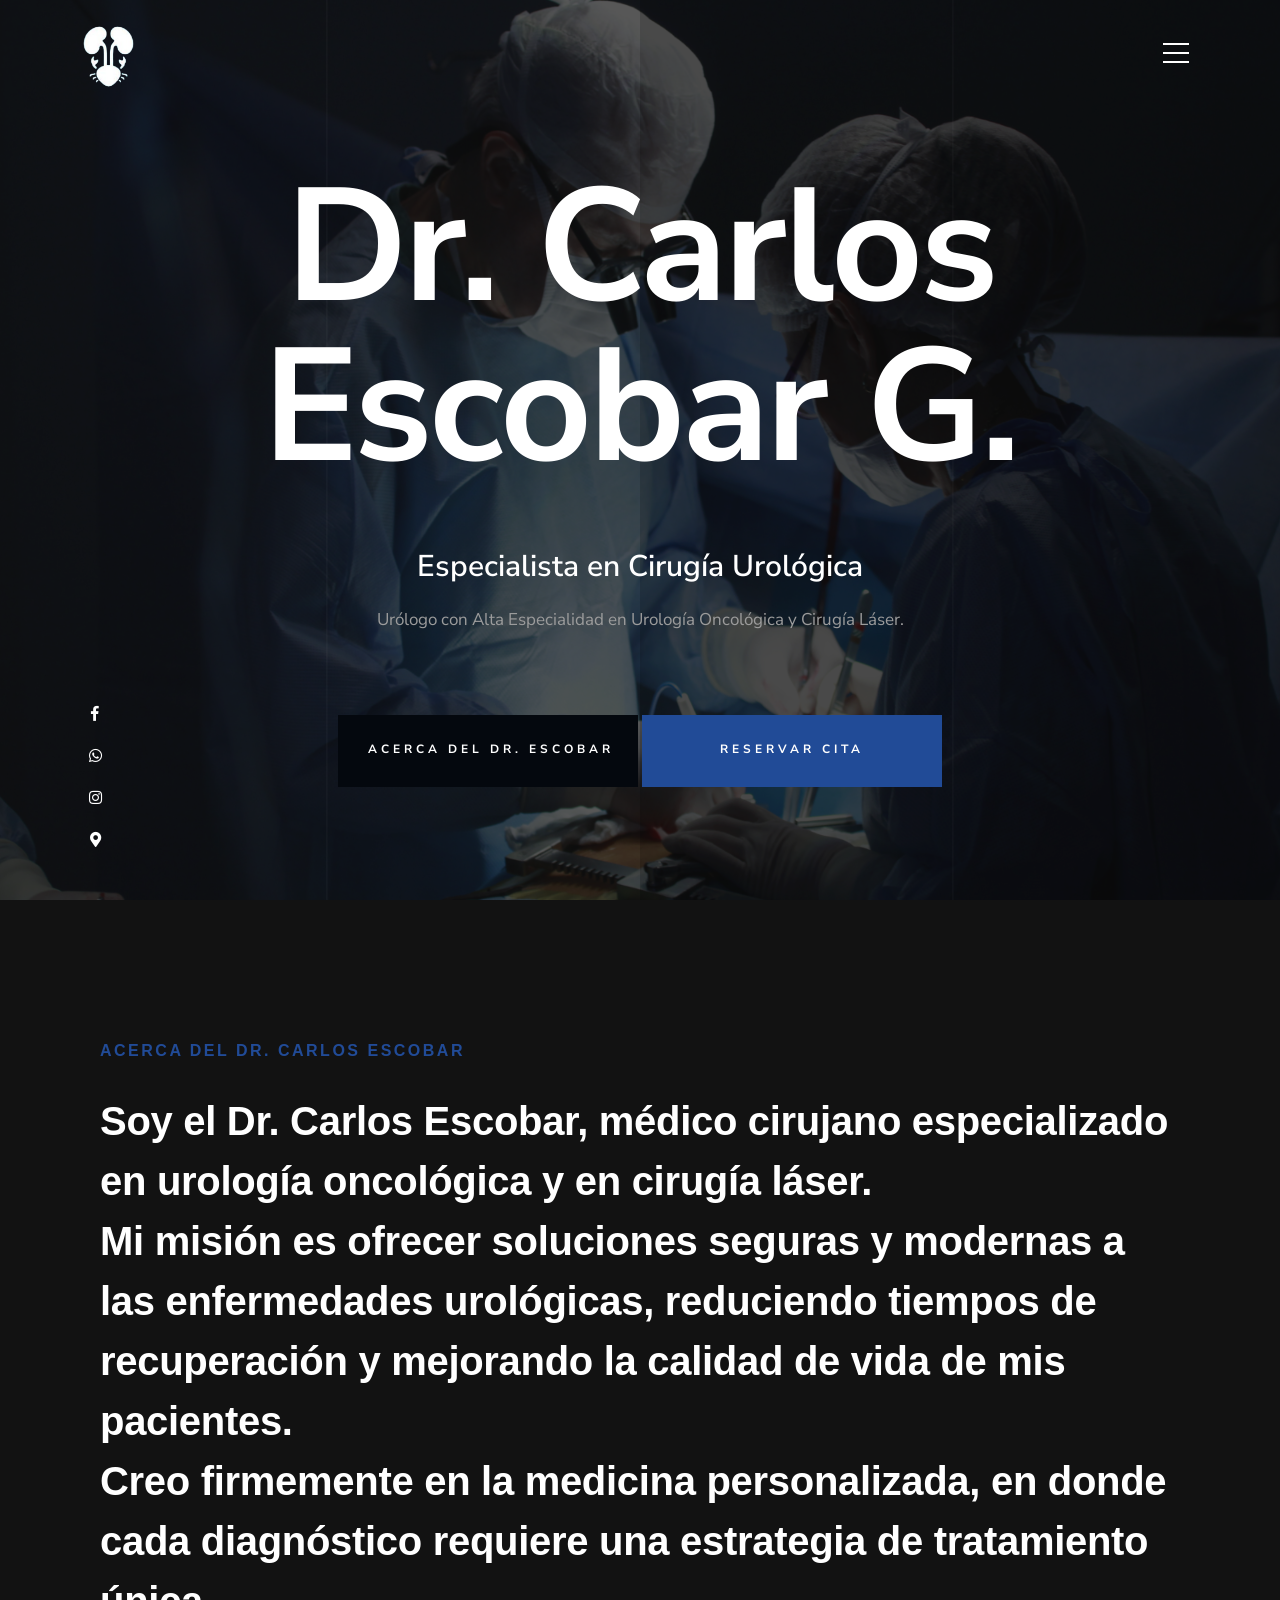
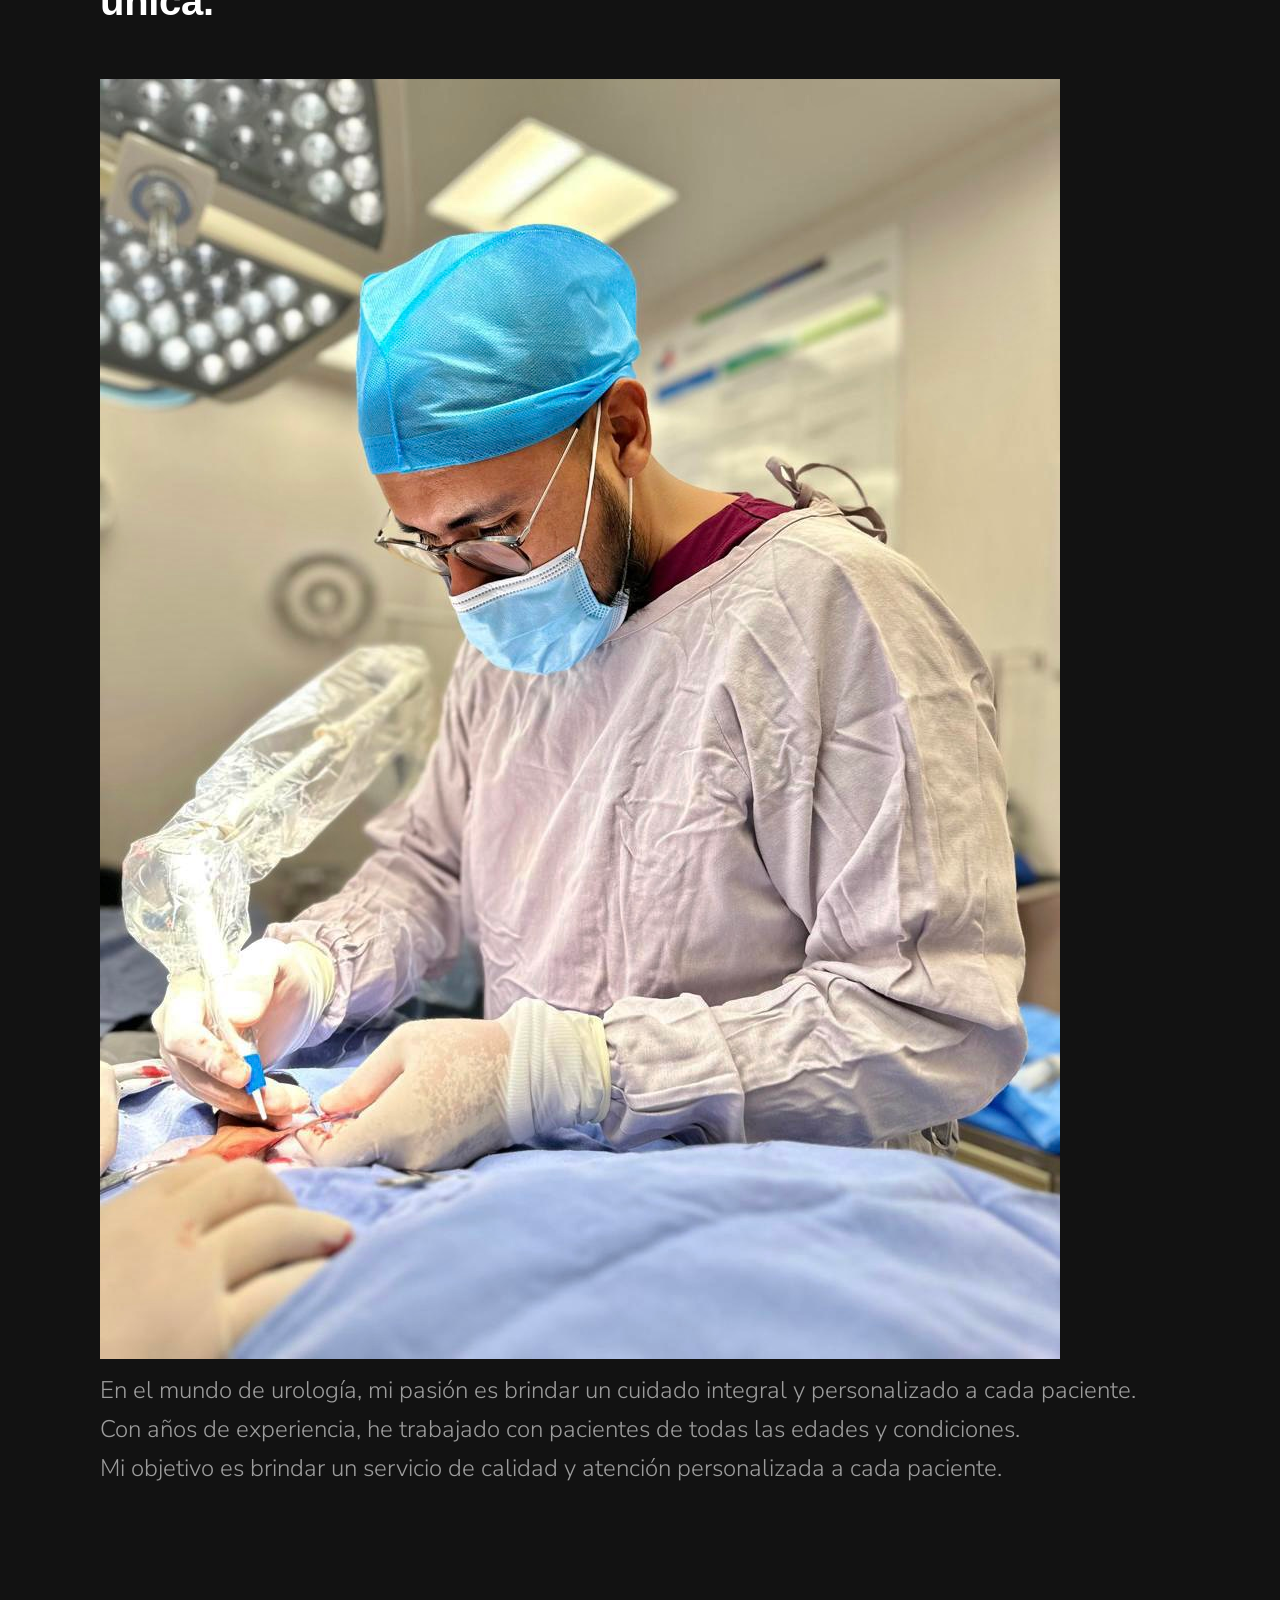
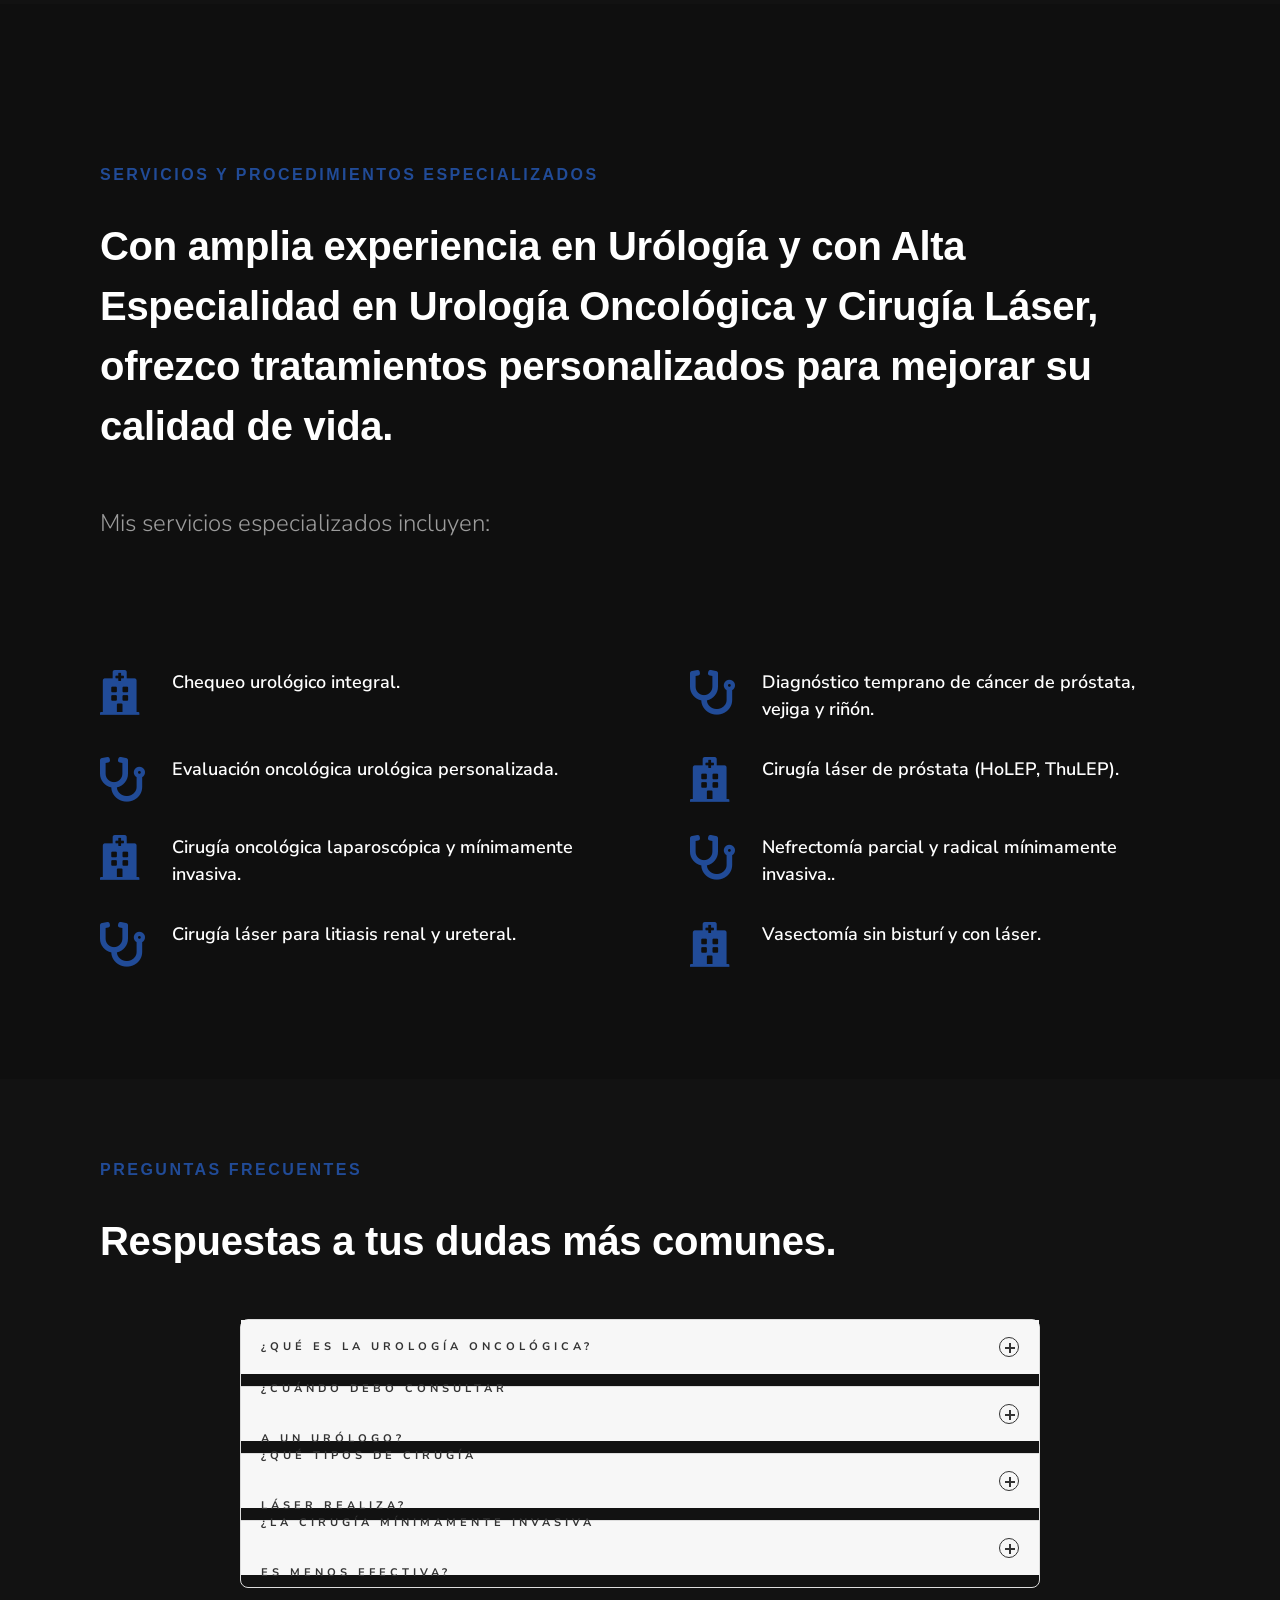
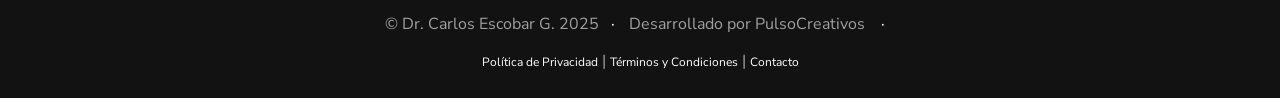
==== index.html @ d1f409a0 "er" ====
<!DOCTYPE html>
<html class="no-js" lang="es">
<head>

    <!--- basic page needs
    ================================================== -->
    <meta charset="utf-8">
    <title>Dr.Carlos Escobar | Urólogo</title>
    <meta name="description" content="El Dr. Carlos Escobar G. es especialista en cirugía de columna vertebral y corrección de escoliosis en La Paz, Bolivia. Ofrecemos tratamientos avanzados para problemas de espalda, hernias de disco y deformidades vertebrales.">
    <meta name="keywords" content="cirugía de columna, escoliosis, ortopedia, traumatología, columna vertebral, La Paz, Bolivia, hernias de disco, dolor de espalda, cifosis, deformidades vertebrales">
    <meta name="author" content="HO dev">
    
    <link rel="canonical" href="https://www.carlosescobar.com/" />

    <!-- Open Graph / Facebook -->
    <meta property="og:type" content="website">
    <meta property="og:url" content="https://www.carlosescobar.com/">
    <meta property="og:title" content="Dr. Carlos Escobar | Urólogo">
    <meta property="og:description" content="Especialista en cirugía de columna vertebral y corrección de escoliosis en La Paz, Bolivia. Tratamientos avanzados para problemas de espalda y deformidades vertebrales.">
    <meta property="og:image" content="https://www.carlosescobar.com/images/og-image.jpg">  

    <!-- Twitter -->
    <meta property="twitter:card" content="summary_large_image">
    <meta property="twitter:url" content="https://www.carlosescobar.com/">
    <meta property="twitter:title" content="Dr. Carlos Escobar | Urólogo">      
    <meta property="twitter:description" content="Especialista en cirugía de columna vertebral y corrección de escoliosis en La Paz, Bolivia. Tratamientos avanzados para problemas de espalda y deformidades vertebrales.">
    <meta property="twitter:image" content="https://www.carlosescobar.com/images/og-image.jpg">

    <!-- Theme color for Android and PWAs -->
    <meta name="theme-color" content="#214b97">
    
    <!-- Status bar color for iOS Safari -->
    <meta name="apple-mobile-web-app-capable" content="yes">
    <meta name="apple-mobile-web-app-status-bar-style" content="black-translucent">
    <meta name="apple-mobile-web-app-title" content="Dr. Carlos Escobar">

    <!-- mobile specific metas
    ================================================== -->
    <meta name="viewport" content="width=device-width, initial-scale=1, maximum-scale=1">

    <!-- CSS
    ================================================== -->
    <link rel="stylesheet" href="css/base.css">
    <link rel="stylesheet" href="css/vendor.css">
    <link rel="stylesheet" href="css/main.css">
    <link rel="stylesheet" href="css/theme-switcher.css">
   
    <!-- script
    ================================================== -->
    <script src="js/modernizr.js"></script>

    <!-- favicons
    ================================================== -->
    <link rel="shortcut icon" href="icon.png" type="image/x-icon">
    <link rel="icon" href="icon.png" type="image/x-icon">

    <!-- Schema.org structured data for Doctor -->
    <script type="application/ld+json">
        {
          "@context": "https://schema.org",
          "@type": "Physician",
          "name": "Dr. Carlos Escobar",
          "image": "https://www.carlosescobar.com/images/og-image.jpg", 
          "description": "Especialista en cirugía de corrección de escoliosis y deformidades de la columna vertebral",
          "medicalSpecialty": ["Ortopedia", "Cirugía de Columna", "Escoliosis"],
          "address": {
            "@type": "PostalAddress",
            "streetAddress": "Miraflores, Calle República Dominicana, Edificio Medical Center",
            "addressLocality": "La Paz",
            "addressCountry": "Bolivia"
          },
          "telephone": "+59178853110",
          "email": "info@CarlosEscobar.com",
          "url": "https://www.CarlosEscobar.com",
          "openingHoursSpecification": [
            {
              "@type": "OpeningHoursSpecification",
              "dayOfWeek": ["Monday", "Tuesday", "Wednesday", "Thursday", "Friday"],
              "opens": "09:00",
              "closes": "18:00"
            }
          ],
          "sameAs": [
            "https://www.facebook.com/profile.php?id=100082981796517",
            "https://www.instagram.com/drCarlosEscobar/"
          ]
        }
    </script>
</head>


<body id="top">
    
    <!-- preloader
    ================================================== -->
    <div id="preloader">
        <div id="loader" class="dots-jump">
            <div></div>
            <div></div>
            <div></div>
        </div>
    </div>

   
      

    <!-- header
    ================================================== -->
    <header class="s-header">

        <div class="header-logo">
            <a class="site-logo" href="index.html">
                <img src="icon.png" alt="Inicio">
            </a>
        </div> <!-- end header-logo -->

        <nav class="header-nav">

            <a href="#0" class="header-nav__close" title="close"><span>Cerrar</span></a>

            <h3>Menú</h3>

            <div class="header-nav__content">
                
                <ul class="header-nav__list">
                    <li><a href="index.html">Inicio</a></li>
                    <li><a href="about.html">Acerca del Dr. Carlos Escobar G.</a></li>
                
                    <li><a href="patologias.html">Patologías urológicas</a></li>
                    <li><a href="services.html">Servicios especializados</a></li>
                    <li><a href="casos-clinicos.html">Casos Clínicos</a></li>
                    <li><a href="noticias.html">Noticias</a></li>
                    <li><a href="contact.html">Contacto</a></li>
                </ul>
    
                <p>Con más de 10 años de experiencia en cirugía urológica, mi compromiso es ofrecer tratamientos de vanguardia para mejorar la calidad de vida de mis pacientes.</p>
    
                <ul class="header-nav__social">
                    <li>
                        <a href="https://www.facebook.com/drcarlosescobarurologo" target="_blank"><i class="fab fa-facebook-f" aria-hidden="true"></i><span></span></a>
                    </li>
                    <li>
                        <a href="https://wa.me/59175518638?text=Hola%20Dr.%20Escobar%2C%20me%20gustar%C3%ADa%20agendar%20una%20consulta" target="_blank"><i class="fab fa-whatsapp" aria-hidden="true"></i><span></span></a>
                    </li>
                    <li>
                        <a href="https://www.instagram.com/uro.escobar/" target="_blank"><i class="fab fa-instagram" aria-hidden="true"></i><span></span></a>
                    </li>            
                    <li>
                        <a href="https://maps.app.goo.gl/Zg1inuT11WeSQRjWA" target="_blank"><i class="fas fa-map-marker-alt" aria-hidden="true"></i><span></span></a>
                    </li>
                    
                </ul>
            </div> <!-- end header-nav__content -->

        </nav> <!-- end header-nav -->

        <a class="header-menu-toggle" href="#0">
            <span class="header-menu-icon"></span>
        </a>

    </header> <!-- end s-header -->


    <!-- home
    ================================================== -->
    <section id="home" class="s-home page-hero target-section" data-parallax="scroll" data-image-src="images/slide-042.png" data-natural-width=3000 data-natural-height=2000 data-position-y=center>

        <div class="grid-overlay">
            <div></div>
        </div>

        <div class="home-content">

            <div class="row home-content__main">

                <h1>
                Dr. Carlos Escobar G.
                </h1>

                <h2>
                Especialista en Cirugía Urológica
                </h2>

                <p class="home-content__text">
                    Urólogo con Alta Especialidad en Urología Oncológica y Cirugía Láser.
                </p>

                <div class="home-content__button">
                    <a href="about.html" class="btn btn--primary btn--large">
                        Acerca del Dr. Escobar
                    </a>
                    <a href="https://wa.me/75518638" class="btn btn--large" target="_blank" rel="noopener noreferrer">
                        Reservar Cita
                    </a>
                </div>

            </div> <!-- end home-content__main -->

        </div> <!-- end home-content -->

        

        <ul class="home-social">
            <li>
                <a href="https://www.facebook.com/drcarlosescobarurologo" target="_blank"><i class="fab fa-facebook-f" aria-hidden="true"></i><span>Facebook</span></a>
            </li>
            <li>
                <a href="https://wa.me/59175518638?text=Hola%20Dr.%20Escobar%2C%20me%20gustar%C3%ADa%20agendar%20una%20consulta" target="_blank"><i class="fab fa-whatsapp" aria-hidden="true"></i><span></span></a>
            </li>
            <li>
                <a href="https://www.instagram.com/uro.escobar/" target="_blank"><i class="fab fa-instagram" aria-hidden="true"></i><span>Instagram</span></a>
            </li>            
            <li>
                <a href="https://maps.app.goo.gl/Zg1inuT11WeSQRjWA" target="_blank"><i class="fas fa-map-marker-alt" aria-hidden="true"></i><span>Ubicación</span></a>
            </li>
            
        </ul> <!-- end home-social -->

    </section> <!-- end s-home -->


    <!-- about
    ================================================== -->
    <section id="about" class="s-about target-section">

        <div class="row section-header bit-narrow" data-aos="fade-up">
            <div class="col-md-7">
                <h3 class="subhead"> Acerca del Dr. Carlos Escobar</h3>
                <h1 class="display-1">
                    Soy el Dr. Carlos Escobar, médico cirujano especializado en urología oncológica y en cirugía láser. <br>
                    Mi misión es ofrecer soluciones seguras y modernas a las enfermedades urológicas, reduciendo tiempos de recuperación y mejorando la calidad de vida de mis pacientes.<br>
                    Creo firmemente en la medicina personalizada, en donde cada diagnóstico requiere una estrategia de tratamiento única.
                </h1>
            </div>
            <div class="col-md-5">
                <div class="img-zoom-container">
                    <img src="images/escobar2.jpg" alt="Dr. Carlos Escobar" class="img-fluid rounded">
                </div>
            </div>
        </div> <!-- end section-header -->

        <div class="row bit-narrow" data-aos="fade-up">
            <div class="col-full">
                <p class="lead">
                    En el mundo de urología, mi pasión es brindar un cuidado integral y personalizado a cada paciente. <br>
                    Con años de experiencia, he trabajado con pacientes de todas las edades y condiciones.<br>
                    Mi objetivo es brindar un servicio de calidad y atención personalizada a cada paciente.<br>


                </p>
            </div>
        </div> <!-- end about-desc -->

        <!-- end row -->

    </section> <!-- end s-about -->


    <!-- services
    ================================================== -->
    <section id='services' class="s-services target-section darker">

        <div class="row section-header bit-narrow" data-aos="fade-up">
            <div class="col-full">
                <h2 class="subhead">Servicios y procedimientos especializados</h2>
                <h3 class="display-1">
                Con amplia experiencia en Urólogía y con Alta Especialidad en Urología Oncológica y Cirugía Láser, ofrezco tratamientos personalizados para mejorar su calidad de vida.
                </h3>
            </div>
        </div> 
        <div class="row bit-narrow" data-aos="fade-up">
            <div class="col-full">
                <p class="lead">
                    Mis servicios especializados incluyen:
                </p>
            </div>
        </div>

        <div class="row bit-narrow services block-1-2 block-tab-full">

            <div class="col-block item-service" data-aos="fade-up">
                <div class="item-service__icon">
                    <i class="fas fa-hospital"></i>
                </div>
                <div class="item-service__text">
                    <h3 class="item-title">Chequeo urológico integral.</h3>
                     
                    
                    
                </div>
            </div>

            <div class="col-block item-service" data-aos="fade-up">
                <div class="item-service__icon">
                    <i class="fas fa-stethoscope"></i>
                </div>
                <div class="item-service__text">
                    <h3 class="item-title">Diagnóstico temprano de cáncer de próstata, vejiga y riñón.</h3>
                     
                </div>
            </div>

            <div class="col-block item-service" data-aos="fade-up">
                <div class="item-service__icon">
                    <i class="fas fa-stethoscope"></i>
                </div>  
                <div class="item-service__text">
                    <h3 class="item-title">Evaluación oncológica urológica personalizada.</h3>
                     
                </div>
            </div>

            <div class="col-block item-service" data-aos="fade-up">
                <div class="item-service__icon">
                    <i class="fas fa-hospital"></i>
                </div>
                <div class="item-service__text">
                    <h3 class="item-title">Cirugía láser de próstata (HoLEP, ThuLEP).</h3>
                     
                </div>
            </div>

            <div class="col-block item-service" data-aos="fade-up">
                <div class="item-service__icon">
                    <i class="fas fa-hospital"></i>
                </div>
                <div class="item-service__text">
                    <h3 class="item-title">Cirugía oncológica laparoscópica y mínimamente invasiva.</h3>
                     
                </div>
            </div>
    
            <div class="col-block item-service" data-aos="fade-up">
                <div class="item-service__icon">
                    <i class="fas fa-stethoscope"></i>
                </div>
                <div class="item-service__text">
                    <h3 class="item-title">Nefrectomía parcial y radical mínimamente invasiva..</h3>
                     
                </div>
            </div>

            <div class="col-block item-service" data-aos="fade-up">
                <div class="item-service__icon">
                    <i class="fas fa-stethoscope"></i>
                </div>
                <div class="item-service__text">
                    <h3 class="item-title">Cirugía láser para litiasis renal y ureteral.</h3>
                    
                </div>
            </div>
    
            <div class="col-block item-service" data-aos="fade-up">
                <div class="item-service__icon"><i class="fas fa-hospital"></i></div>
                <div class="item-service__text">
                    <h3 class="item-title">Vasectomía sin bisturí y con láser.</h3>
                     
                </div>
            </div>

        </div> 
        
        
        <!-- end services -->

    </section> <!-- end s-services -->

    <!-- faq
    ================================================== -->
    <section id="faq" class="s-faq target-section">

        <div class="row section-header bit-narrow" data-aos="fade-up">
            <div class="col-full">
                <h3 class="subhead">Preguntas Frecuentes</h3>
                <h1 class="display-1">
                    Respuestas a tus dudas más comunes.
                </h1>
            </div>
        </div> <!-- end section-header -->

        <div class="row bit-narrow" data-aos="fade-up">
            <div class="col-full">
                <div class="accordion">
                    <div class="accordion-item">
                        <button id="accordion-button-1" aria-expanded="false"><span class="accordion-title">¿Qué es la urología oncológica?</span><span class="icon" aria-hidden="true"></span></button>
                        <div class="accordion-content">
                            <p>La urología oncológica es una subespecialidad <br> de la urología que se enfoca en el diagnóstico <br> y tratamiento de cánceres del sistema urinario <br> (riñones, vejiga, uréteres, uretra) y<br>  del sistema reproductor masculino (próstata, testículos, pene).</p>
                        </div>
                    </div>
                    <div class="accordion-item">
                        <button id="accordion-button-2" aria-expanded="false"><span class="accordion-title">¿Cuándo debo consultar <br> a un urólogo?</span><span class="icon" aria-hidden="true"></span></button>
                        <div class="accordion-content">
                            <p>Se recomienda consultar a un urólogo si experimenta <br> síntomas como dificultad para orinar, sangre en la orina, <br> dolor en la zona lumbar o genital, infecciones urinarias recurrentes,<br>  o si tiene antecedentes familiares de cáncer urológico. <br> También se recomiendan chequeos regulares a partir de cierta edad.</p>
                        </div>
                    </div>
                    <div class="accordion-item">
                        <button id="accordion-button-3" aria-expanded="false"><span class="accordion-title">¿Qué tipos de cirugía <br> láser realiza?</span><span class="icon" aria-hidden="true"></span></button>
                        <div class="accordion-content">
                            <p>Realizo cirugía láser de próstata (HoLEP, ThuLEP) <br> para el tratamiento de la hiperplasia prostática benigna, <br> y cirugía láser para litiasis renal y ureteral <br> (cálculos renales).</p>
                        </div>
                    </div>
                    <div class="accordion-item">
                        <button id="accordion-button-4" aria-expanded="false"><span class="accordion-title">¿La cirugía mínimamente invasiva <br> es menos efectiva?</span><span class="icon" aria-hidden="true"></span></button>
                        <div class="accordion-content">
                            <p>No, la cirugía mínimamente invasiva, como la laparoscópica, ofrece resultados oncológicos y funcionales comparables a la cirugía abierta, con la ventaja de una menor estancia hospitalaria, menos dolor postoperatorio y una recuperación más rápida.</p>
                        </div>
                    </div>
                    
                </div>
            </div>
        </div> <!-- end row -->

    </section> <!-- end s-faq -->

    

    
    

    <footer>
        <div class="row">
            <div class="col-full ss-copyright">
                <span>© Dr. Carlos Escobar G. 2025</span> 
                <span>Desarrollado por PulsoCreativos </a></span>
                <br>
                <span class="footer-links">
                    <a href="privacy.html">Política de Privacidad</a> | 
                    <a href="terms-of-service.html">Términos y Condiciones</a> |
                    <a href="contact.html">Contacto</a>
                </span>
            </div>
        </div>
    </footer>
    
    <style>
        .footer-links {
            font-size: 0.4rem;
            display: block;
            margin-top: 5px;
        }
        .footer-links a {
            font-size: 1.2rem;
        }
        
        @media (max-width: 600px) {
            .footer-links a {
                font-size: 1rem;
                text-align: center;
            }
        }
    </style>

   

    


    

   


    <!-- Java Script
    ================================================== -->
    <script src="js/jquery-3.2.1.min.js"></script>
    <script src="js/plugins.js"></script>
    <script src="js/main.js"></script>
    <script src="js/spine-slider.js"></script>
    <script src="js/theme-switcher.js"></script>
    

</body>
---- css/base.css ----
/* =================================================================== 
 *
 *  Dr. Guido Blanco v1
 *  16.03.2025
 *  ------------------------------------------------------------------
 *
 *  TOC:
 *  # imports 
 *  # normalize  
 *  # basic/base setup styles
 *    ## Media
 *    ## Typography resets 
 *    ## links
 *    ## inputs
 *  # grid
 *    ## medium size devices
 *    ## tablets
 *    ## mobile devices
 *    ## small mobile devices
 *  # block grids
 *    ## medium size devices
 *    ## tablets
 *    ## mobile devices
 *  # MISC
 *
 * =================================================================== */


/* ===================================================================
 * # imports 
 *
 * ------------------------------------------------------------------- */
@import url("https://fonts.googleapis.com/css?family=Montserrat:400,500,600,700|Nunito+Sans:300,400,400i,600,600i,700,700i");
@import url("micons/micons.css");
@import url("font-awesome/css/fontawesome-all.css");
@import url("font-awesome/css/fontawesome-all.css");  
 


/* ===================================================================
 * # normalize
 
 *
 * ------------------------------------------------------------------- */
html {
  font-family: sans-serif;
  line-height: 1.15;
  -ms-text-size-adjust: 100%;
  -webkit-text-size-adjust: 100%;
}

body {
  margin: 0;
}

article,
aside,
footer,
header,
nav,
section {
  display: block;
}

h1 {
  font-size: 2em;
  margin: 0.67em 0;
}

figcaption,
figure,
main {
  display: block;
}

figure {
  margin: 1em 40px;
}

hr {
  box-sizing: content-box;
  height: 0;
  overflow: visible;
}

pre {
  font-family: monospace, monospace;
  font-size: 1em;
}

a {
  background-color: transparent;
  -webkit-text-decoration-skip: objects;
}

a:active,
a:hover {
  outline-width: 0;
}

abbr[title] {
  border-bottom: none;
  text-decoration: underline;
  text-decoration: underline dotted;
}

b,
strong {
  font-weight: inherit;
}

b,
strong {
  font-weight: bolder;
}

code,
kbd,
samp {
  font-family: monospace, monospace;
  font-size: 1em;
}

dfn {
  font-style: italic;
}

mark {
  background-color: #ff0;
  color: #000;
}

small {
  font-size: 80%;
}

sub,
sup {
  font-size: 75%;
  line-height: 0;
  position: relative;
  vertical-align: baseline;
}

sub {
  bottom: -0.25em;
}

sup {
  top: -0.5em;
}

audio,
video {
  display: inline-block;
}

audio:not([controls]) {
  display: none;
  height: 0;
}

img {
  border-style: none;
}

svg:not(:root) {
  overflow: hidden;
}

button,
input,
optgroup,
select,
textarea {
  font-family: sans-serif;
  font-size: 100%;
  line-height: 1.15;
  margin: 0;
}

button,
input {
  overflow: visible;
}

button,
select {
  text-transform: none;
}

button,
html [type="button"],
[type="reset"],
[type="submit"] {
  -webkit-appearance: button;
}

button::-moz-focus-inner,
[type="button"]::-moz-focus-inner,
[type="reset"]::-moz-focus-inner,
[type="submit"]::-moz-focus-inner {
  border-style: none;
  padding: 0;
}

button:-moz-focusring,
[type="button"]:-moz-focusring,
[type="reset"]:-moz-focusring,
[type="submit"]:-moz-focusring {
  outline: 1px dotted ButtonText;
}

fieldset {
  border: 1px solid #c0c0c0;
  margin: 0 2px;
  padding: 0.35em 0.625em 0.75em;
}

legend {
  box-sizing: border-box;
  color: inherit;
  display: table;
  max-width: 100%;
  padding: 0;
  white-space: normal;
}

progress {
  display: inline-block;
  vertical-align: baseline;
}

textarea {
  overflow: auto;
}

[type="checkbox"],
[type="radio"] {
  box-sizing: border-box;
  padding: 0;
}

[type="number"]::-webkit-inner-spin-button,
[type="number"]::-webkit-outer-spin-button {
  height: auto;
}

[type="search"] {
  -webkit-appearance: textfield;
  outline-offset: -2px;
}

[type="search"]::-webkit-search-cancel-button,
[type="search"]::-webkit-search-decoration {
  -webkit-appearance: none;
}

::-webkit-file-upload-button {
  -webkit-appearance: button;
  font: inherit;
}

details,
menu {
  display: block;
}

summary {
  display: list-item;
}

canvas {
  display: inline-block;
}

template {
  display: none;
}

[hidden] {
  display: none;
}


/* ===================================================================
 * # basic/base setup styles
 *
 * ------------------------------------------------------------------- */
html {
  font-size: 62.5%;
  box-sizing: border-box;
}

*,
*::before,
*::after {
  box-sizing: inherit;
}

body {
  font-weight: normal;
  line-height: 1;
  word-wrap: break-word;
  text-rendering: optimizeLegibility;
  -webkit-overflow-scrolling: touch;
  -webkit-text-size-adjust: none;
}

body,
input,
button {
  -moz-osx-font-smoothing: grayscale;
  -webkit-font-smoothing: antialiased;
}

/* ------------------------------------------------------------------- 
 * ## Media
 * ------------------------------------------------------------------- */
img,
video {
  max-width: 100%;
  height: auto;
}

/* ------------------------------------------------------------------- 
 * ## Typography resets 
 * ------------------------------------------------------------------- */
div, dl, dt, dd, ul, ol, li, h1, h2, h3, h4, h5, h6, pre, form, p, blockquote, th, td {
  margin: 0;
  padding: 0;
}

h1, h2, h3, h4, h5, h6 {
  -webkit-font-smoothing: auto;
  -webkit-font-smoothing: antialiased;
  -webkit-font-variant-ligatures: common-ligatures;
  -moz-font-variant-ligatures: common-ligatures;
  font-variant-ligatures: common-ligatures;
  text-rendering: optimizeLegibility;
}

em,
i {
  font-style: italic;
  line-height: inherit;
}

strong,
b {
  font-weight: bold;
  line-height: inherit;
}

small {
  font-size: 60%;
  line-height: inherit;
}

ol,
ul {
  list-style: none;
}

li {
  display: block;
}

/* ------------------------------------------------------------------- 
 * ## links
 * ------------------------------------------------------------------- */
a {
  text-decoration: none;
  line-height: inherit;
}

a img {
  border: none;
}

/* ------------------------------------------------------------------- 
 * ## inputs
 * ------------------------------------------------------------------- */
fieldset {
  margin: 0;
  padding: 0;
}

input[type="email"],
input[type="number"],
input[type="search"],
input[type="text"],
input[type="tel"],
input[type="url"],
input[type="password"],
textarea {
  -webkit-appearance: none;
  -moz-appearance: none;
  -ms-appearance: none;
  -o-appearance: none;
  appearance: none;
}


/* ===================================================================
 * # grid
 *
 * ------------------------------------------------------------------- */
.row {
  width: 89%;
  max-width: 1200px;
  margin: 0 auto;
}

.row:after {
  content: "";
  display: table;
  clear: both;
}

.row .row {
  width: auto;
  max-width: none;
  margin-left: -20px;
  margin-right: -20px;
}

/* column blocks
 * -------------------------------------- */
[class*="col-"] {
  float: left;
  padding: 0 20px;
}

[class*="col-"] + [class*="col-"].end {
  float: right;
}

.collapse > [class*="col-"],
[class*="col-"].collapse {
  padding: 0;
}

/* column width classes 
 * -------------------------------------- */
.col-one {
  width: 8.33333%;
}

.col-two,
.col-1-6 {
  width: 16.66667%;
}

.col-three,
.col-1-4 {
  width: 25%;
}

.col-four,
.col-1-3 {
  width: 33.33333%;
}

.col-five {
  width: 41.66667%;
}

.col-six,
.col-1-2 {
  width: 50%;
}

.col-seven {
  width: 58.33333%;
}

.col-eight,
.col-2-3 {
  width: 66.66667%;
}

.col-nine,
.col-3-4 {
  width: 75%;
}

.col-ten,
.col-5-6 {
  width: 83.33333%;
}

.col-eleven {
  width: 91.66667%;
}

.col-twelve,
.col-full {
  width: 100%;
}

/* ------------------------------------------------------------------- 
 * ## medium size devices
 * ------------------------------------------------------------------- */
@media only screen and (max-width:1200px) {
  .row .row {
    margin-left: -15px;
    margin-right: -15px;
  }

  [class*="col-"] {
    padding: 0 15px;
  }

  .md-two,
  .md-1-6 {
    width: 16.66667%;
  }

  .md-one {
    width: 8.33333%;
  }

  .md-three,
  .md-1-4 {
    width: 25%;
  }

  .md-four,
  .md-1-3 {
    width: 33.33333%;
  }

  .md-five {
    width: 41.66667%;
  }

  .md-six,
  .md-1-2 {
    width: 50%;
  }

  .md-seven {
    width: 58.33333%;
  }

  .md-eight,
  .md-2-3 {
    width: 66.66667%;
  }

  .md-nine,
  .md-3-4 {
    width: 75%;
  }

  .md-ten,
  .md-5-6 {
    width: 83.33333%;
  }

  .md-eleven {
    width: 91.66667%;
  }

  .md-twelve,
  .md-full {
    width: 100%;
  }

}

/* ------------------------------------------------------------------- 
 * ## tablets
 * ------------------------------------------------------------------- */
@media only screen and (max-width:800px) {
  .row {
    width: 90%;
  }

  .tab-1-4 {
    width: 25%;
  }

  .tab-1-3 {
    width: 33.33333%;
  }

  .tab-1-2 {
    width: 50%;
  }

  .tab-2-3 {
    width: 66.66667%;
  }

  .tab-3-4 {
    width: 75%;
  }

  .tab-full {
    width: 100%;
  }

  .hide-on-tablet {
    display: none;
  }

}

/* ------------------------------------------------------------------- 
 * ## mobile devices
 * ------------------------------------------------------------------- */
@media only screen and (max-width:600px) {
  .row {
    width: auto;
    padding-left: 25px;
    padding-right: 25px;
  }

  .row .row {
    margin-left: -10px;
    margin-right: -10px;
    padding-left: 0;
    padding-right: 0;
  }

  [class*="col-"] {
    padding: 0 10px;
  }

  .mob-1-4 {
    width: 25%;
  }

  .mob-1-3 {
    width: 33.33333%;
  }

  .mob-1-2 {
    width: 50%;
  }

  .mob-2-3 {
    width: 66.66667%;
  }

  .mob-3-4 {
    width: 75%;
  }

  .mob-full {
    width: 100%;
  }

  .hide-on-mobile {
    display: none;
  }

}

/* ------------------------------------------------------------------- 
 * ## small mobile devices
 * ------------------------------------------------------------------- */

/* stack columns on small mobile devices
 * ------------------------------------------------------------------- */
@media only screen and (max-width:400px) {
  .row .row {
    margin-left: 0;
    margin-right: 0;
  }

  [class*="col-"]:not(.col-block) {
    width: 100% !important;
    float: none !important;
    clear: both !important;
    margin-left: 0;
    margin-right: 0;
    padding: 0;
  }

  [class*="col-"] + [class*="col-"].end {
    float: none;
  }

  .stack .col-block {
    width: 100% !important;
    float: none !important;
    clear: both !important;
    margin-left: 0;
    margin-right: 0;
  }

}


/* ===================================================================
 * # block grids
 * ------------------------------------------------------------------- */

/*   Equally-sized columns define at row level
 * ------------------------------------------------------------------- */
[class*="block-"]:after {
  content: "";
  display: table;
  clear: both;
}

.block-1-6 .col-block {
  width: 16.66667%;
}

.block-1-5 .col-block {
  width: 20%;
}

.block-1-4 .col-block {
  width: 25%;
}

.block-1-3 .col-block {
  width: 33.33333%;
}

.block-1-2 .col-block {
  width: 50%;
}

/**
 * Clearing for block grid columns. Allow columns with 
 * different heights to align properly.
 */
.block-1-6 .col-block:nth-child(6n+1),
.block-1-5 .col-block:nth-child(5n+1),
.block-1-4 .col-block:nth-child(4n+1),
.block-1-3 .col-block:nth-child(3n+1),
.block-1-2 .col-block:nth-child(2n+1) {
  clear: both;
}

/* ------------------------------------------------------------------- 
 * ## medium size devices
 * ------------------------------------------------------------------- */
@media only screen and (max-width:1200px) {
  .block-m-1-6 .col-block {
    width: 16.66667%;
  }

  .block-m-1-5 .col-block {
    width: 20%;
  }

  .block-m-1-4 .col-block {
    width: 25%;
  }

  .block-m-1-3 .col-block {
    width: 33.33333%;
  }

  .block-m-1-2 .col-block {
    width: 50%;
  }

  .block-m-full .col-block {
    width: 100%;
    clear: both;
  }

  [class*="block-m-"] .col-block:nth-child(n) {
    clear: none;
  }

  .block-m-1-6 .col-block:nth-child(6n+1),
  .block-m-1-5 .col-block:nth-child(5n+1),
  .block-m-1-4 .col-block:nth-child(4n+1),
  .block-m-1-3 .col-block:nth-child(3n+1),
  .block-m-1-2 .col-block:nth-child(2n+1) {
    clear: both;
  }

}

/* ------------------------------------------------------------------- 
 * ## tablets
 * ------------------------------------------------------------------- */
@media only screen and (max-width:800px) {
  .block-tab-1-6 .col-block {
    width: 16.66667%;
  }

  .block-tab-1-5 .col-block {
    width: 20%;
  }

  .block-tab-1-4 .col-block {
    width: 25%;
  }

  .block-tab-1-3 .col-block {
    width: 33.33333%;
  }

  .block-tab-1-2 .col-block {
    width: 50%;
  }

  .block-tab-full .col-block {
    width: 100%;
    clear: both;
  }

  [class*="block-tab-"] .col-block:nth-child(n) {
    clear: none;
  }

  .block-tab-1-6 .col-block:nth-child(6n+1),
  .block-tab-1-5 .col-block:nth-child(5n+1),
  .block-tab-1-4 .col-block:nth-child(4n+1),
  .block-tab-1-3 .col-block:nth-child(3n+1),
  .block-tab-1-2 .col-block:nth-child(2n+1) {
    clear: both;
  }

}

/* ------------------------------------------------------------------- 
 * ## mobile devices
 * ------------------------------------------------------------------- */
@media only screen and (max-width:600px) {
  .block-mob-1-6 .col-block {
    width: 16.66667%;
  }

  .block-mob-1-5 .col-block {
    width: 20%;
  }

  .block-mob-1-4 .col-block {
    width: 25%;
  }

  .block-mob-1-3 .col-block {
    width: 33.33333%;
  }

  .block-mob-1-2 .col-block {
    width: 50%;
  }

  .block-mob-full .col-block {
    width: 100%;
    clear: both;
  }

  [class*="block-mob-"] .col-block:nth-child(n) {
    clear: none;
  }

  .block-mob-1-6 .col-block:nth-child(6n+1),
  .block-mob-1-5 .col-block:nth-child(5n+1),
  .block-mob-1-4 .col-block:nth-child(4n+1),
  .block-mob-1-3 .col-block:nth-child(3n+1),
  .block-mob-1-2 .col-block:nth-child(2n+1) {
    clear: both;
  }

}


/* ===================================================================
 * # MISC
 *
 * ------------------------------------------------------------------- */
.group:after {
  content: "";
  display: table;
  clear: both;
}

/* Misc Helper Styles
 * -------------------------------------- */
.is-hidden {
  display: none;
}

.is-invisible {
  visibility: hidden;
}

.antialiased {
  -webkit-font-smoothing: antialiased;
  -moz-osx-font-smoothing: grayscale;
}

.overflow-hidden {
  overflow: hidden;
}

.remove-bottom {
  margin-bottom: 0;
}

.half-bottom {
  margin-bottom: 1.5rem !important;
}

.add-bottom {
  margin-bottom: 3rem !important;
}

.no-border {
  border: none;
}

.full-width {
  width: 100%;
}

.text-center {
  text-align: center;
}

.text-left {
  text-align: left;
}

.text-right {
  text-align: right;
}

.pull-left {
  float: left;
}

.pull-right {
  float: right;
}

.align-center {
  margin-left: auto;
  margin-right: auto;
  text-align: center;
}
---- css/vendor.css ----
/* =================================================================== 
 *
 *  Dr. Guido Blanco v1
 *  16.03.2025
 *  ------------------------------------------------------------------
 *
 *  TOC:
 *  # animate on scroll
 *  # slick slider
 *  # lity
 *  # PhotoSwipe main CSS
 *  # PhotoSwipe Skin
 *
 * =================================================================== */


/* ===================================================================
 * # animate on scroll 
 * https://michalsnik.github.io/aos/
 * ------------------------------------------------------------------- */
[data-aos][data-aos][data-aos-duration='50'],
body[data-aos-duration='50'] [data-aos] {
  transition-duration: 50ms;
}

[data-aos][data-aos][data-aos-delay='50'],
body[data-aos-delay='50'] [data-aos] {
  transition-delay: 0;
}

[data-aos][data-aos][data-aos-delay='50'].aos-animate,
body[data-aos-delay='50'] [data-aos].aos-animate {
  transition-delay: 50ms;
}

[data-aos][data-aos][data-aos-duration='100'],
body[data-aos-duration='100'] [data-aos] {
  transition-duration: .1s;
}

[data-aos][data-aos][data-aos-delay='100'],
body[data-aos-delay='100'] [data-aos] {
  transition-delay: 0;
}

[data-aos][data-aos][data-aos-delay='100'].aos-animate,
body[data-aos-delay='100'] [data-aos].aos-animate {
  transition-delay: .1s;
}

[data-aos][data-aos][data-aos-duration='150'],
body[data-aos-duration='150'] [data-aos] {
  transition-duration: .15s;
}

[data-aos][data-aos][data-aos-delay='150'],
body[data-aos-delay='150'] [data-aos] {
  transition-delay: 0;
}

[data-aos][data-aos][data-aos-delay='150'].aos-animate,
body[data-aos-delay='150'] [data-aos].aos-animate {
  transition-delay: .15s;
}

[data-aos][data-aos][data-aos-duration='200'],
body[data-aos-duration='200'] [data-aos] {
  transition-duration: .2s;
}

[data-aos][data-aos][data-aos-delay='200'],
body[data-aos-delay='200'] [data-aos] {
  transition-delay: 0;
}

[data-aos][data-aos][data-aos-delay='200'].aos-animate,
body[data-aos-delay='200'] [data-aos].aos-animate {
  transition-delay: .2s;
}

[data-aos][data-aos][data-aos-duration='250'],
body[data-aos-duration='250'] [data-aos] {
  transition-duration: .25s;
}

[data-aos][data-aos][data-aos-delay='250'],
body[data-aos-delay='250'] [data-aos] {
  transition-delay: 0;
}

[data-aos][data-aos][data-aos-delay='250'].aos-animate,
body[data-aos-delay='250'] [data-aos].aos-animate {
  transition-delay: .25s;
}

[data-aos][data-aos][data-aos-duration='300'],
body[data-aos-duration='300'] [data-aos] {
  transition-duration: .3s;
}

[data-aos][data-aos][data-aos-delay='300'],
body[data-aos-delay='300'] [data-aos] {
  transition-delay: 0;
}

[data-aos][data-aos][data-aos-delay='300'].aos-animate,
body[data-aos-delay='300'] [data-aos].aos-animate {
  transition-delay: .3s;
}

[data-aos][data-aos][data-aos-duration='350'],
body[data-aos-duration='350'] [data-aos] {
  transition-duration: .35s;
}

[data-aos][data-aos][data-aos-delay='350'],
body[data-aos-delay='350'] [data-aos] {
  transition-delay: 0;
}

[data-aos][data-aos][data-aos-delay='350'].aos-animate,
body[data-aos-delay='350'] [data-aos].aos-animate {
  transition-delay: .35s;
}

[data-aos][data-aos][data-aos-duration='400'],
body[data-aos-duration='400'] [data-aos] {
  transition-duration: .4s;
}

[data-aos][data-aos][data-aos-delay='400'],
body[data-aos-delay='400'] [data-aos] {
  transition-delay: 0;
}

[data-aos][data-aos][data-aos-delay='400'].aos-animate,
body[data-aos-delay='400'] [data-aos].aos-animate {
  transition-delay: .4s;
}

[data-aos][data-aos][data-aos-duration='450'],
body[data-aos-duration='450'] [data-aos] {
  transition-duration: .45s;
}

[data-aos][data-aos][data-aos-delay='450'],
body[data-aos-delay='450'] [data-aos] {
  transition-delay: 0;
}

[data-aos][data-aos][data-aos-delay='450'].aos-animate,
body[data-aos-delay='450'] [data-aos].aos-animate {
  transition-delay: .45s;
}

[data-aos][data-aos][data-aos-duration='500'],
body[data-aos-duration='500'] [data-aos] {
  transition-duration: .5s;
}

[data-aos][data-aos][data-aos-delay='500'],
body[data-aos-delay='500'] [data-aos] {
  transition-delay: 0;
}

[data-aos][data-aos][data-aos-delay='500'].aos-animate,
body[data-aos-delay='500'] [data-aos].aos-animate {
  transition-delay: .5s;
}

[data-aos][data-aos][data-aos-duration='550'],
body[data-aos-duration='550'] [data-aos] {
  transition-duration: .55s;
}

[data-aos][data-aos][data-aos-delay='550'],
body[data-aos-delay='550'] [data-aos] {
  transition-delay: 0;
}

[data-aos][data-aos][data-aos-delay='550'].aos-animate,
body[data-aos-delay='550'] [data-aos].aos-animate {
  transition-delay: .55s;
}

[data-aos][data-aos][data-aos-duration='600'],
body[data-aos-duration='600'] [data-aos] {
  transition-duration: .6s;
}

[data-aos][data-aos][data-aos-delay='600'],
body[data-aos-delay='600'] [data-aos] {
  transition-delay: 0;
}

[data-aos][data-aos][data-aos-delay='600'].aos-animate,
body[data-aos-delay='600'] [data-aos].aos-animate {
  transition-delay: .6s;
}

[data-aos][data-aos][data-aos-duration='650'],
body[data-aos-duration='650'] [data-aos] {
  transition-duration: .65s;
}

[data-aos][data-aos][data-aos-delay='650'],
body[data-aos-delay='650'] [data-aos] {
  transition-delay: 0;
}

[data-aos][data-aos][data-aos-delay='650'].aos-animate,
body[data-aos-delay='650'] [data-aos].aos-animate {
  transition-delay: .65s;
}

[data-aos][data-aos][data-aos-duration='700'],
body[data-aos-duration='700'] [data-aos] {
  transition-duration: .7s;
}

[data-aos][data-aos][data-aos-delay='700'],
body[data-aos-delay='700'] [data-aos] {
  transition-delay: 0;
}

[data-aos][data-aos][data-aos-delay='700'].aos-animate,
body[data-aos-delay='700'] [data-aos].aos-animate {
  transition-delay: .7s;
}

[data-aos][data-aos][data-aos-duration='750'],
body[data-aos-duration='750'] [data-aos] {
  transition-duration: .75s;
}

[data-aos][data-aos][data-aos-delay='750'],
body[data-aos-delay='750'] [data-aos] {
  transition-delay: 0;
}

[data-aos][data-aos][data-aos-delay='750'].aos-animate,
body[data-aos-delay='750'] [data-aos].aos-animate {
  transition-delay: .75s;
}

[data-aos][data-aos][data-aos-duration='800'],
body[data-aos-duration='800'] [data-aos] {
  transition-duration: .8s;
}

[data-aos][data-aos][data-aos-delay='800'],
body[data-aos-delay='800'] [data-aos] {
  transition-delay: 0;
}

[data-aos][data-aos][data-aos-delay='800'].aos-animate,
body[data-aos-delay='800'] [data-aos].aos-animate {
  transition-delay: .8s;
}

[data-aos][data-aos][data-aos-duration='850'],
body[data-aos-duration='850'] [data-aos] {
  transition-duration: .85s;
}

[data-aos][data-aos][data-aos-delay='850'],
body[data-aos-delay='850'] [data-aos] {
  transition-delay: 0;
}

[data-aos][data-aos][data-aos-delay='850'].aos-animate,
body[data-aos-delay='850'] [data-aos].aos-animate {
  transition-delay: .85s;
}

[data-aos][data-aos][data-aos-duration='900'],
body[data-aos-duration='900'] [data-aos] {
  transition-duration: .9s;
}

[data-aos][data-aos][data-aos-delay='900'],
body[data-aos-delay='900'] [data-aos] {
  transition-delay: 0;
}

[data-aos][data-aos][data-aos-delay='900'].aos-animate,
body[data-aos-delay='900'] [data-aos].aos-animate {
  transition-delay: .9s;
}

[data-aos][data-aos][data-aos-duration='950'],
body[data-aos-duration='950'] [data-aos] {
  transition-duration: .95s;
}

[data-aos][data-aos][data-aos-delay='950'],
body[data-aos-delay='950'] [data-aos] {
  transition-delay: 0;
}

[data-aos][data-aos][data-aos-delay='950'].aos-animate,
body[data-aos-delay='950'] [data-aos].aos-animate {
  transition-delay: .95s;
}

[data-aos][data-aos][data-aos-duration='1000'],
body[data-aos-duration='1000'] [data-aos] {
  transition-duration: 1s;
}

[data-aos][data-aos][data-aos-delay='1000'],
body[data-aos-delay='1000'] [data-aos] {
  transition-delay: 0;
}

[data-aos][data-aos][data-aos-delay='1000'].aos-animate,
body[data-aos-delay='1000'] [data-aos].aos-animate {
  transition-delay: 1s;
}

[data-aos][data-aos][data-aos-duration='1050'],
body[data-aos-duration='1050'] [data-aos] {
  transition-duration: 1.05s;
}

[data-aos][data-aos][data-aos-delay='1050'],
body[data-aos-delay='1050'] [data-aos] {
  transition-delay: 0;
}

[data-aos][data-aos][data-aos-delay='1050'].aos-animate,
body[data-aos-delay='1050'] [data-aos].aos-animate {
  transition-delay: 1.05s;
}

[data-aos][data-aos][data-aos-duration='1100'],
body[data-aos-duration='1100'] [data-aos] {
  transition-duration: 1.1s;
}

[data-aos][data-aos][data-aos-delay='1100'],
body[data-aos-delay='1100'] [data-aos] {
  transition-delay: 0;
}

[data-aos][data-aos][data-aos-delay='1100'].aos-animate,
body[data-aos-delay='1100'] [data-aos].aos-animate {
  transition-delay: 1.1s;
}

[data-aos][data-aos][data-aos-duration='1150'],
body[data-aos-duration='1150'] [data-aos] {
  transition-duration: 1.15s;
}

[data-aos][data-aos][data-aos-delay='1150'],
body[data-aos-delay='1150'] [data-aos] {
  transition-delay: 0;
}

[data-aos][data-aos][data-aos-delay='1150'].aos-animate,
body[data-aos-delay='1150'] [data-aos].aos-animate {
  transition-delay: 1.15s;
}

[data-aos][data-aos][data-aos-duration='1200'],
body[data-aos-duration='1200'] [data-aos] {
  transition-duration: 1.2s;
}

[data-aos][data-aos][data-aos-delay='1200'],
body[data-aos-delay='1200'] [data-aos] {
  transition-delay: 0;
}

[data-aos][data-aos][data-aos-delay='1200'].aos-animate,
body[data-aos-delay='1200'] [data-aos].aos-animate {
  transition-delay: 1.2s;
}

[data-aos][data-aos][data-aos-duration='1250'],
body[data-aos-duration='1250'] [data-aos] {
  transition-duration: 1.25s;
}

[data-aos][data-aos][data-aos-delay='1250'],
body[data-aos-delay='1250'] [data-aos] {
  transition-delay: 0;
}

[data-aos][data-aos][data-aos-delay='1250'].aos-animate,
body[data-aos-delay='1250'] [data-aos].aos-animate {
  transition-delay: 1.25s;
}

[data-aos][data-aos][data-aos-duration='1300'],
body[data-aos-duration='1300'] [data-aos] {
  transition-duration: 1.3s;
}

[data-aos][data-aos][data-aos-delay='1300'],
body[data-aos-delay='1300'] [data-aos] {
  transition-delay: 0;
}

[data-aos][data-aos][data-aos-delay='1300'].aos-animate,
body[data-aos-delay='1300'] [data-aos].aos-animate {
  transition-delay: 1.3s;
}

[data-aos][data-aos][data-aos-duration='1350'],
body[data-aos-duration='1350'] [data-aos] {
  transition-duration: 1.35s;
}

[data-aos][data-aos][data-aos-delay='1350'],
body[data-aos-delay='1350'] [data-aos] {
  transition-delay: 0;
}

[data-aos][data-aos][data-aos-delay='1350'].aos-animate,
body[data-aos-delay='1350'] [data-aos].aos-animate {
  transition-delay: 1.35s;
}

[data-aos][data-aos][data-aos-duration='1400'],
body[data-aos-duration='1400'] [data-aos] {
  transition-duration: 1.4s;
}

[data-aos][data-aos][data-aos-delay='1400'],
body[data-aos-delay='1400'] [data-aos] {
  transition-delay: 0;
}

[data-aos][data-aos][data-aos-delay='1400'].aos-animate,
body[data-aos-delay='1400'] [data-aos].aos-animate {
  transition-delay: 1.4s;
}

[data-aos][data-aos][data-aos-duration='1450'],
body[data-aos-duration='1450'] [data-aos] {
  transition-duration: 1.45s;
}

[data-aos][data-aos][data-aos-delay='1450'],
body[data-aos-delay='1450'] [data-aos] {
  transition-delay: 0;
}

[data-aos][data-aos][data-aos-delay='1450'].aos-animate,
body[data-aos-delay='1450'] [data-aos].aos-animate {
  transition-delay: 1.45s;
}

[data-aos][data-aos][data-aos-duration='1500'],
body[data-aos-duration='1500'] [data-aos] {
  transition-duration: 1.5s;
}

[data-aos][data-aos][data-aos-delay='1500'],
body[data-aos-delay='1500'] [data-aos] {
  transition-delay: 0;
}

[data-aos][data-aos][data-aos-delay='1500'].aos-animate,
body[data-aos-delay='1500'] [data-aos].aos-animate {
  transition-delay: 1.5s;
}

[data-aos][data-aos][data-aos-duration='1550'],
body[data-aos-duration='1550'] [data-aos] {
  transition-duration: 1.55s;
}

[data-aos][data-aos][data-aos-delay='1550'],
body[data-aos-delay='1550'] [data-aos] {
  transition-delay: 0;
}

[data-aos][data-aos][data-aos-delay='1550'].aos-animate,
body[data-aos-delay='1550'] [data-aos].aos-animate {
  transition-delay: 1.55s;
}

[data-aos][data-aos][data-aos-duration='1600'],
body[data-aos-duration='1600'] [data-aos] {
  transition-duration: 1.6s;
}

[data-aos][data-aos][data-aos-delay='1600'],
body[data-aos-delay='1600'] [data-aos] {
  transition-delay: 0;
}

[data-aos][data-aos][data-aos-delay='1600'].aos-animate,
body[data-aos-delay='1600'] [data-aos].aos-animate {
  transition-delay: 1.6s;
}

[data-aos][data-aos][data-aos-duration='1650'],
body[data-aos-duration='1650'] [data-aos] {
  transition-duration: 1.65s;
}

[data-aos][data-aos][data-aos-delay='1650'],
body[data-aos-delay='1650'] [data-aos] {
  transition-delay: 0;
}

[data-aos][data-aos][data-aos-delay='1650'].aos-animate,
body[data-aos-delay='1650'] [data-aos].aos-animate {
  transition-delay: 1.65s;
}

[data-aos][data-aos][data-aos-duration='1700'],
body[data-aos-duration='1700'] [data-aos] {
  transition-duration: 1.7s;
}

[data-aos][data-aos][data-aos-delay='1700'],
body[data-aos-delay='1700'] [data-aos] {
  transition-delay: 0;
}

[data-aos][data-aos][data-aos-delay='1700'].aos-animate,
body[data-aos-delay='1700'] [data-aos].aos-animate {
  transition-delay: 1.7s;
}

[data-aos][data-aos][data-aos-duration='1750'],
body[data-aos-duration='1750'] [data-aos] {
  transition-duration: 1.75s;
}

[data-aos][data-aos][data-aos-delay='1750'],
body[data-aos-delay='1750'] [data-aos] {
  transition-delay: 0;
}

[data-aos][data-aos][data-aos-delay='1750'].aos-animate,
body[data-aos-delay='1750'] [data-aos].aos-animate {
  transition-delay: 1.75s;
}

[data-aos][data-aos][data-aos-duration='1800'],
body[data-aos-duration='1800'] [data-aos] {
  transition-duration: 1.8s;
}

[data-aos][data-aos][data-aos-delay='1800'],
body[data-aos-delay='1800'] [data-aos] {
  transition-delay: 0;
}

[data-aos][data-aos][data-aos-delay='1800'].aos-animate,
body[data-aos-delay='1800'] [data-aos].aos-animate {
  transition-delay: 1.8s;
}

[data-aos][data-aos][data-aos-duration='1850'],
body[data-aos-duration='1850'] [data-aos] {
  transition-duration: 1.85s;
}

[data-aos][data-aos][data-aos-delay='1850'],
body[data-aos-delay='1850'] [data-aos] {
  transition-delay: 0;
}

[data-aos][data-aos][data-aos-delay='1850'].aos-animate,
body[data-aos-delay='1850'] [data-aos].aos-animate {
  transition-delay: 1.85s;
}

[data-aos][data-aos][data-aos-duration='1900'],
body[data-aos-duration='1900'] [data-aos] {
  transition-duration: 1.9s;
}

[data-aos][data-aos][data-aos-delay='1900'],
body[data-aos-delay='1900'] [data-aos] {
  transition-delay: 0;
}

[data-aos][data-aos][data-aos-delay='1900'].aos-animate,
body[data-aos-delay='1900'] [data-aos].aos-animate {
  transition-delay: 1.9s;
}

[data-aos][data-aos][data-aos-duration='1950'],
body[data-aos-duration='1950'] [data-aos] {
  transition-duration: 1.95s;
}

[data-aos][data-aos][data-aos-delay='1950'],
body[data-aos-delay='1950'] [data-aos] {
  transition-delay: 0;
}

[data-aos][data-aos][data-aos-delay='1950'].aos-animate,
body[data-aos-delay='1950'] [data-aos].aos-animate {
  transition-delay: 1.95s;
}

[data-aos][data-aos][data-aos-duration='2000'],
body[data-aos-duration='2000'] [data-aos] {
  transition-duration: 2s;
}

[data-aos][data-aos][data-aos-delay='2000'],
body[data-aos-delay='2000'] [data-aos] {
  transition-delay: 0;
}

[data-aos][data-aos][data-aos-delay='2000'].aos-animate,
body[data-aos-delay='2000'] [data-aos].aos-animate {
  transition-delay: 2s;
}

[data-aos][data-aos][data-aos-duration='2050'],
body[data-aos-duration='2050'] [data-aos] {
  transition-duration: 2.05s;
}

[data-aos][data-aos][data-aos-delay='2050'],
body[data-aos-delay='2050'] [data-aos] {
  transition-delay: 0;
}

[data-aos][data-aos][data-aos-delay='2050'].aos-animate,
body[data-aos-delay='2050'] [data-aos].aos-animate {
  transition-delay: 2.05s;
}

[data-aos][data-aos][data-aos-duration='2100'],
body[data-aos-duration='2100'] [data-aos] {
  transition-duration: 2.1s;
}

[data-aos][data-aos][data-aos-delay='2100'],
body[data-aos-delay='2100'] [data-aos] {
  transition-delay: 0;
}

[data-aos][data-aos][data-aos-delay='2100'].aos-animate,
body[data-aos-delay='2100'] [data-aos].aos-animate {
  transition-delay: 2.1s;
}

[data-aos][data-aos][data-aos-duration='2150'],
body[data-aos-duration='2150'] [data-aos] {
  transition-duration: 2.15s;
}

[data-aos][data-aos][data-aos-delay='2150'],
body[data-aos-delay='2150'] [data-aos] {
  transition-delay: 0;
}

[data-aos][data-aos][data-aos-delay='2150'].aos-animate,
body[data-aos-delay='2150'] [data-aos].aos-animate {
  transition-delay: 2.15s;
}

[data-aos][data-aos][data-aos-duration='2200'],
body[data-aos-duration='2200'] [data-aos] {
  transition-duration: 2.2s;
}

[data-aos][data-aos][data-aos-delay='2200'],
body[data-aos-delay='2200'] [data-aos] {
  transition-delay: 0;
}

[data-aos][data-aos][data-aos-delay='2200'].aos-animate,
body[data-aos-delay='2200'] [data-aos].aos-animate {
  transition-delay: 2.2s;
}

[data-aos][data-aos][data-aos-duration='2250'],
body[data-aos-duration='2250'] [data-aos] {
  transition-duration: 2.25s;
}

[data-aos][data-aos][data-aos-delay='2250'],
body[data-aos-delay='2250'] [data-aos] {
  transition-delay: 0;
}

[data-aos][data-aos][data-aos-delay='2250'].aos-animate,
body[data-aos-delay='2250'] [data-aos].aos-animate {
  transition-delay: 2.25s;
}

[data-aos][data-aos][data-aos-duration='2300'],
body[data-aos-duration='2300'] [data-aos] {
  transition-duration: 2.3s;
}

[data-aos][data-aos][data-aos-delay='2300'],
body[data-aos-delay='2300'] [data-aos] {
  transition-delay: 0;
}

[data-aos][data-aos][data-aos-delay='2300'].aos-animate,
body[data-aos-delay='2300'] [data-aos].aos-animate {
  transition-delay: 2.3s;
}

[data-aos][data-aos][data-aos-duration='2350'],
body[data-aos-duration='2350'] [data-aos] {
  transition-duration: 2.35s;
}

[data-aos][data-aos][data-aos-delay='2350'],
body[data-aos-delay='2350'] [data-aos] {
  transition-delay: 0;
}

[data-aos][data-aos][data-aos-delay='2350'].aos-animate,
body[data-aos-delay='2350'] [data-aos].aos-animate {
  transition-delay: 2.35s;
}

[data-aos][data-aos][data-aos-duration='2400'],
body[data-aos-duration='2400'] [data-aos] {
  transition-duration: 2.4s;
}

[data-aos][data-aos][data-aos-delay='2400'],
body[data-aos-delay='2400'] [data-aos] {
  transition-delay: 0;
}

[data-aos][data-aos][data-aos-delay='2400'].aos-animate,
body[data-aos-delay='2400'] [data-aos].aos-animate {
  transition-delay: 2.4s;
}

[data-aos][data-aos][data-aos-duration='2450'],
body[data-aos-duration='2450'] [data-aos] {
  transition-duration: 2.45s;
}

[data-aos][data-aos][data-aos-delay='2450'],
body[data-aos-delay='2450'] [data-aos] {
  transition-delay: 0;
}

[data-aos][data-aos][data-aos-delay='2450'].aos-animate,
body[data-aos-delay='2450'] [data-aos].aos-animate {
  transition-delay: 2.45s;
}

[data-aos][data-aos][data-aos-duration='2500'],
body[data-aos-duration='2500'] [data-aos] {
  transition-duration: 2.5s;
}

[data-aos][data-aos][data-aos-delay='2500'],
body[data-aos-delay='2500'] [data-aos] {
  transition-delay: 0;
}

[data-aos][data-aos][data-aos-delay='2500'].aos-animate,
body[data-aos-delay='2500'] [data-aos].aos-animate {
  transition-delay: 2.5s;
}

[data-aos][data-aos][data-aos-duration='2550'],
body[data-aos-duration='2550'] [data-aos] {
  transition-duration: 2.55s;
}

[data-aos][data-aos][data-aos-delay='2550'],
body[data-aos-delay='2550'] [data-aos] {
  transition-delay: 0;
}

[data-aos][data-aos][data-aos-delay='2550'].aos-animate,
body[data-aos-delay='2550'] [data-aos].aos-animate {
  transition-delay: 2.55s;
}

[data-aos][data-aos][data-aos-duration='2600'],
body[data-aos-duration='2600'] [data-aos] {
  transition-duration: 2.6s;
}

[data-aos][data-aos][data-aos-delay='2600'],
body[data-aos-delay='2600'] [data-aos] {
  transition-delay: 0;
}

[data-aos][data-aos][data-aos-delay='2600'].aos-animate,
body[data-aos-delay='2600'] [data-aos].aos-animate {
  transition-delay: 2.6s;
}

[data-aos][data-aos][data-aos-duration='2650'],
body[data-aos-duration='2650'] [data-aos] {
  transition-duration: 2.65s;
}

[data-aos][data-aos][data-aos-delay='2650'],
body[data-aos-delay='2650'] [data-aos] {
  transition-delay: 0;
}

[data-aos][data-aos][data-aos-delay='2650'].aos-animate,
body[data-aos-delay='2650'] [data-aos].aos-animate {
  transition-delay: 2.65s;
}

[data-aos][data-aos][data-aos-duration='2700'],
body[data-aos-duration='2700'] [data-aos] {
  transition-duration: 2.7s;
}

[data-aos][data-aos][data-aos-delay='2700'],
body[data-aos-delay='2700'] [data-aos] {
  transition-delay: 0;
}

[data-aos][data-aos][data-aos-delay='2700'].aos-animate,
body[data-aos-delay='2700'] [data-aos].aos-animate {
  transition-delay: 2.7s;
}

[data-aos][data-aos][data-aos-duration='2750'],
body[data-aos-duration='2750'] [data-aos] {
  transition-duration: 2.75s;
}

[data-aos][data-aos][data-aos-delay='2750'],
body[data-aos-delay='2750'] [data-aos] {
  transition-delay: 0;
}

[data-aos][data-aos][data-aos-delay='2750'].aos-animate,
body[data-aos-delay='2750'] [data-aos].aos-animate {
  transition-delay: 2.75s;
}

[data-aos][data-aos][data-aos-duration='2800'],
body[data-aos-duration='2800'] [data-aos] {
  transition-duration: 2.8s;
}

[data-aos][data-aos][data-aos-delay='2800'],
body[data-aos-delay='2800'] [data-aos] {
  transition-delay: 0;
}

[data-aos][data-aos][data-aos-delay='2800'].aos-animate,
body[data-aos-delay='2800'] [data-aos].aos-animate {
  transition-delay: 2.8s;
}

[data-aos][data-aos][data-aos-duration='2850'],
body[data-aos-duration='2850'] [data-aos] {
  transition-duration: 2.85s;
}

[data-aos][data-aos][data-aos-delay='2850'],
body[data-aos-delay='2850'] [data-aos] {
  transition-delay: 0;
}

[data-aos][data-aos][data-aos-delay='2850'].aos-animate,
body[data-aos-delay='2850'] [data-aos].aos-animate {
  transition-delay: 2.85s;
}

[data-aos][data-aos][data-aos-duration='2900'],
body[data-aos-duration='2900'] [data-aos] {
  transition-duration: 2.9s;
}

[data-aos][data-aos][data-aos-delay='2900'],
body[data-aos-delay='2900'] [data-aos] {
  transition-delay: 0;
}

[data-aos][data-aos][data-aos-delay='2900'].aos-animate,
body[data-aos-delay='2900'] [data-aos].aos-animate {
  transition-delay: 2.9s;
}

[data-aos][data-aos][data-aos-duration='2950'],
body[data-aos-duration='2950'] [data-aos] {
  transition-duration: 2.95s;
}

[data-aos][data-aos][data-aos-delay='2950'],
body[data-aos-delay='2950'] [data-aos] {
  transition-delay: 0;
}

[data-aos][data-aos][data-aos-delay='2950'].aos-animate,
body[data-aos-delay='2950'] [data-aos].aos-animate {
  transition-delay: 2.95s;
}

[data-aos][data-aos][data-aos-duration='3000'],
body[data-aos-duration='3000'] [data-aos] {
  transition-duration: 3s;
}

[data-aos][data-aos][data-aos-delay='3000'],
body[data-aos-delay='3000'] [data-aos] {
  transition-delay: 0;
}

[data-aos][data-aos][data-aos-delay='3000'].aos-animate,
body[data-aos-delay='3000'] [data-aos].aos-animate {
  transition-delay: 3s;
}

[data-aos][data-aos][data-aos-easing=linear],
body[data-aos-easing=linear] [data-aos] {
  transition-timing-function: cubic-bezier(0.25, 0.25, 0.75, 0.75);
}

[data-aos][data-aos][data-aos-easing=ease],
body[data-aos-easing=ease] [data-aos] {
  transition-timing-function: ease;
}

[data-aos][data-aos][data-aos-easing=ease-in],
body[data-aos-easing=ease-in] [data-aos] {
  transition-timing-function: ease-in;
}

[data-aos][data-aos][data-aos-easing=ease-out],
body[data-aos-easing=ease-out] [data-aos] {
  transition-timing-function: ease-out;
}

[data-aos][data-aos][data-aos-easing=ease-in-out],
body[data-aos-easing=ease-in-out] [data-aos] {
  transition-timing-function: ease-in-out;
}

[data-aos][data-aos][data-aos-easing=ease-in-back],
body[data-aos-easing=ease-in-back] [data-aos] {
  transition-timing-function: cubic-bezier(0.6, -0.28, 0.735, 0.045);
}

[data-aos][data-aos][data-aos-easing=ease-out-back],
body[data-aos-easing=ease-out-back] [data-aos] {
  transition-timing-function: cubic-bezier(0.175, 0.885, 0.32, 1.275);
}

[data-aos][data-aos][data-aos-easing=ease-in-out-back],
body[data-aos-easing=ease-in-out-back] [data-aos] {
  transition-timing-function: cubic-bezier(0.68, -0.55, 0.265, 1.55);
}

[data-aos][data-aos][data-aos-easing=ease-in-sine],
body[data-aos-easing=ease-in-sine] [data-aos] {
  transition-timing-function: cubic-bezier(0.47, 0, 0.745, 0.715);
}

[data-aos][data-aos][data-aos-easing=ease-out-sine],
body[data-aos-easing=ease-out-sine] [data-aos] {
  transition-timing-function: cubic-bezier(0.39, 0.575, 0.565, 1);
}

[data-aos][data-aos][data-aos-easing=ease-in-out-sine],
body[data-aos-easing=ease-in-out-sine] [data-aos] {
  transition-timing-function: cubic-bezier(0.445, 0.05, 0.55, 0.95);
}

[data-aos][data-aos][data-aos-easing=ease-in-quad],
body[data-aos-easing=ease-in-quad] [data-aos] {
  transition-timing-function: cubic-bezier(0.55, 0.085, 0.68, 0.53);
}

[data-aos][data-aos][data-aos-easing=ease-out-quad],
body[data-aos-easing=ease-out-quad] [data-aos] {
  transition-timing-function: cubic-bezier(0.25, 0.46, 0.45, 0.94);
}

[data-aos][data-aos][data-aos-easing=ease-in-out-quad],
body[data-aos-easing=ease-in-out-quad] [data-aos] {
  transition-timing-function: cubic-bezier(0.455, 0.03, 0.515, 0.955);
}

[data-aos][data-aos][data-aos-easing=ease-in-cubic],
body[data-aos-easing=ease-in-cubic] [data-aos] {
  transition-timing-function: cubic-bezier(0.55, 0.085, 0.68, 0.53);
}

[data-aos][data-aos][data-aos-easing=ease-out-cubic],
body[data-aos-easing=ease-out-cubic] [data-aos] {
  transition-timing-function: cubic-bezier(0.25, 0.46, 0.45, 0.94);
}

[data-aos][data-aos][data-aos-easing=ease-in-out-cubic],
body[data-aos-easing=ease-in-out-cubic] [data-aos] {
  transition-timing-function: cubic-bezier(0.455, 0.03, 0.515, 0.955);
}

[data-aos][data-aos][data-aos-easing=ease-in-quart],
body[data-aos-easing=ease-in-quart] [data-aos] {
  transition-timing-function: cubic-bezier(0.55, 0.085, 0.68, 0.53);
}

[data-aos][data-aos][data-aos-easing=ease-out-quart],
body[data-aos-easing=ease-out-quart] [data-aos] {
  transition-timing-function: cubic-bezier(0.25, 0.46, 0.45, 0.94);
}

[data-aos][data-aos][data-aos-easing=ease-in-out-quart],
body[data-aos-easing=ease-in-out-quart] [data-aos] {
  transition-timing-function: cubic-bezier(0.455, 0.03, 0.515, 0.955);
}

[data-aos^=fade][data-aos^=fade] {
  opacity: 0;
  transition-property: opacity, transform;
}

[data-aos^=fade][data-aos^=fade].aos-animate {
  opacity: 1;
  transform: translate(0);
}

[data-aos=fade-up] {
  transform: translateY(100px);
}

[data-aos=fade-down] {
  transform: translateY(-100px);
}

[data-aos=fade-right] {
  transform: translate(-100px);
}

[data-aos=fade-left] {
  transform: translate(100px);
}

[data-aos=fade-up-right] {
  transform: translate(-100px, 100px);
}

[data-aos=fade-up-left] {
  transform: translate(100px, 100px);
}

[data-aos=fade-down-right] {
  transform: translate(-100px, -100px);
}

[data-aos=fade-down-left] {
  transform: translate(100px, -100px);
}

[data-aos^=zoom][data-aos^=zoom] {
  opacity: 0;
  transition-property: opacity, transform;
}

[data-aos^=zoom][data-aos^=zoom].aos-animate {
  opacity: 1;
  transform: translate(0) scale(1);
}

[data-aos=zoom-in] {
  transform: scale(0.6);
}

[data-aos=zoom-in-up] {
  transform: translateY(100px) scale(0.6);
}

[data-aos=zoom-in-down] {
  transform: translateY(-100px) scale(0.6);
}

[data-aos=zoom-in-right] {
  transform: translate(-100px) scale(0.6);
}

[data-aos=zoom-in-left] {
  transform: translate(100px) scale(0.6);
}

[data-aos=zoom-out] {
  transform: scale(1.2);
}

[data-aos=zoom-out-up] {
  transform: translateY(100px) scale(1.2);
}

[data-aos=zoom-out-down] {
  transform: translateY(-100px) scale(1.2);
}

[data-aos=zoom-out-right] {
  transform: translate(-100px) scale(1.2);
}

[data-aos=zoom-out-left] {
  transform: translate(100px) scale(1.2);
}

[data-aos^=slide][data-aos^=slide] {
  transition-property: transform;
}

[data-aos^=slide][data-aos^=slide].aos-animate {
  transform: translate(0);
}

[data-aos=slide-up] {
  transform: translateY(100%);
}

[data-aos=slide-down] {
  transform: translateY(-100%);
}

[data-aos=slide-right] {
  transform: translateX(-100%);
}

[data-aos=slide-left] {
  transform: translateX(100%);
}

[data-aos^=flip][data-aos^=flip] {
  backface-visibility: hidden;
  transition-property: transform;
}

[data-aos=flip-left] {
  transform: perspective(2500px) rotateY(-100deg);
}

[data-aos=flip-left].aos-animate {
  transform: perspective(2500px) rotateY(0);
}

[data-aos=flip-right] {
  transform: perspective(2500px) rotateY(100deg);
}

[data-aos=flip-right].aos-animate {
  transform: perspective(2500px) rotateY(0);
}

[data-aos=flip-up] {
  transform: perspective(2500px) rotateX(-100deg);
}

[data-aos=flip-up].aos-animate {
  transform: perspective(2500px) rotateX(0);
}

[data-aos=flip-down] {
  transform: perspective(2500px) rotateX(100deg);
}

[data-aos=flip-down].aos-animate {
  transform: perspective(2500px) rotateX(0);
}

/*# sourceMappingURL=aos.css.map*/


/* ===================================================================
 * # slick slider
 * http://kenwheeler.github.io/slick/
 * ------------------------------------------------------------------- */
.slick-slider {
  position: relative;
  display: block;
  box-sizing: border-box;
  -webkit-touch-callout: none;
  -webkit-user-select: none;
  -khtml-user-select: none;
  -moz-user-select: none;
  -ms-user-select: none;
  user-select: none;
  -ms-touch-action: pan-y;
  touch-action: pan-y;
  -webkit-tap-highlight-color: transparent;
}

.slick-list {
  position: relative;
  overflow: hidden;
  display: block;
  margin: 0;
  padding: 0;
}

.slick-list:focus {
  outline: none;
}

.slick-list.dragging {
  cursor: pointer;
  cursor: hand;
}

.slick-slider .slick-track,
.slick-slider .slick-list {
  -webkit-transform: translate3d(0, 0, 0);
  -moz-transform: translate3d(0, 0, 0);
  -ms-transform: translate3d(0, 0, 0);
  -o-transform: translate3d(0, 0, 0);
  transform: translate3d(0, 0, 0);
}

.slick-track {
  position: relative;
  left: 0;
  top: 0;
  display: block;
}

.slick-track:before,
.slick-track:after {
  content: "";
  display: table;
}

.slick-track:after {
  clear: both;
}

.slick-loading .slick-track {
  visibility: hidden;
}

.slick-slide {
  float: left;
  height: 100%;
  min-height: 1px;
  display: none;
}

[dir="rtl"] .slick-slide {
  float: right;
}

.slick-slide img {
  display: block;
}

.slick-slide.slick-loading img {
  display: none;
}

.slick-slide.dragging img {
  pointer-events: none;
}

.slick-initialized .slick-slide {
  display: block;
}

.slick-loading .slick-slide {
  visibility: hidden;
}

.slick-vertical .slick-slide {
  display: block;
  height: auto;
  border: 1px solid transparent;
}

.slick-arrow.slick-hidden {
  display: none;
}


/* ===================================================================
 * # lity - v1.6.6 - 2016-04-22
 *   http://sorgalla.com/lity/
 *   Copyright (c) 2016 Jan Sorgalla; Licensed MIT 
 * ------------------------------------------------------------------- */
.lity {
  z-index: 9990;
  position: fixed;
  top: 0;
  right: 0;
  bottom: 0;
  left: 0;
  white-space: nowrap;
  background: #151515;
  background: #151515;
  outline: none !important;
  opacity: 0;
  -webkit-transition: opacity 0.3s ease;
  -o-transition: opacity 0.3s ease;
  transition: opacity 0.3s ease;
}

.lity.lity-opened {
  opacity: 1;
}

.lity.lity-closed {
  opacity: 0;
}

.lity * {
  -webkit-box-sizing: border-box;
  -moz-box-sizing: border-box;
  box-sizing: border-box;
}

.lity-wrap {
  z-index: 9990;
  position: fixed;
  top: 0;
  right: 0;
  bottom: 0;
  left: 0;
  text-align: center;
  outline: none !important;
}

.lity-wrap:before {
  content: '';
  display: inline-block;
  height: 100%;
  vertical-align: middle;
  margin-right: -0.25em;
}

.lity-loader {
  z-index: 9991;
  color: #333;
  position: absolute;
  top: 50%;
  margin-top: -0.8em;
  width: 100%;
  text-align: center;
  font-size: 14px;
  font-family: Arial, Helvetica, sans-serif;
  opacity: 0;
  -webkit-transition: opacity 0.3s ease;
  -o-transition: opacity 0.3s ease;
  transition: opacity 0.3s ease;
}

.lity-loading .lity-loader {
  opacity: 1;
}

.lity-container {
  z-index: 9992;
  position: relative;
  text-align: left;
  vertical-align: middle;
  display: inline-block;
  white-space: normal;
  max-width: 100%;
  max-height: 100%;
  outline: none !important;
}

.lity-content {
  z-index: 9993;
  width: 100%;
  -webkit-transform: scale(1);
  -ms-transform: scale(1);
  -o-transform: scale(1);
  transform: scale(1);
  -webkit-transition: -webkit-transform 0.3s ease;
  -o-transition: -o-transform 0.3s ease;
  transition: transform 0.3s ease;
}

.lity-loading .lity-content,
.lity-closed .lity-content {
  -webkit-transform: scale(0.8);
  -ms-transform: scale(0.8);
  -o-transform: scale(0.8);
  transform: scale(0.8);
}

.lity-content:after {
  content: '';
  position: absolute;
  left: 0;
  top: 0;
  bottom: 0;
  display: block;
  right: 0;
  width: auto;
  height: auto;
  z-index: -1;
}

.lity-close {
  z-index: 9994;
  width: 42px;
  height: 42px;
  position: fixed;
  text-align: center !important;
  right: 20px;
  top: 20px;
  -webkit-appearance: none;
  cursor: pointer;
  text-decoration: none;
  text-align: center;
  padding: 0;
  margin: 0;
  color: white;
  font-style: normal;
  font-size: 30px;
  font-family: Arial, sans-serif;
  line-height: 42px;
  border: 0;
  background: transparent;
  outline: none;
  -webkit-box-shadow: none;
  box-shadow: none;
  font: 0/0 a;
  text-shadow: none;
  color: transparent;
  border-radius: 50%;
}

.lity-close::before,
.lity-close::after {
  display: block;
  content: "";
  height: 20px;
  width: 2px;
  background-color: white;
  position: absolute;
  top: 11px;
  left: 20px;
}

.lity-close::before {
  -webkit-transform: rotate(-45deg);
  -ms-transform: rotate(-45deg);
  transform: rotate(-45deg);
}

.lity-close::after {
  -webkit-transform: rotate(45deg);
  -ms-transform: rotate(45deg);
  transform: rotate(45deg);
}

.lity-close::-moz-focus-inner {
  border: 0;
  padding: 0;
}

.lity-close:hover,
.lity-close:focus,
.lity-close:active,
.lity-close:visited {
  text-decoration: none;
  text-align: center;
  padding: 0;
  color: #fff;
  font-style: normal;
  font-size: 30px;
  font-family: Arial, sans-serif;
  line-height: 36px;
  border: 0;
  background: transparent;
  outline: none;
  -webkit-box-shadow: none;
  box-shadow: none;
  font: 0/0 a;
  text-shadow: none;
  color: transparent;
}

.lity-close:hover::before,
.lity-close:hover::after,
.lity-close:focus::before,
.lity-close:focus::after,
.lity-close:active::before,
.lity-close:active::after,
.lity-close:visited::before,
.lity-close:visited::after {
  background-color: #793ea5;
}

/* Image */
.lity-image img {
  max-width: 100%;
  display: block;
  line-height: 0;
  border: 0;
}

/* iFrame */
.lity-iframe .lity-container {
  width: 100%;
  max-width: 964px;
}

.lity-iframe-container {
  width: 100%;
  height: 0;
  padding-top: 56.25%;
  overflow: auto;
  pointer-events: auto;
  -webkit-transform: translateZ(0);
  transform: translateZ(0);
  -webkit-overflow-scrolling: touch;
}

.lity-iframe-container iframe {
  position: absolute;
  display: block;
  top: 0;
  left: 0;
  width: 100%;
  height: 100%;
  background: #000;
}

.lity-hide {
  display: none;
}


/* ===================================================================
 * # PhotoSwipe main CSS by Dmitry Semenov
 *   photoswipe.com | MIT license 
 * ------------------------------------------------------------------- */

/*
    Styles for basic PhotoSwipe functionality (sliding area, open/close transitions)
*/

/* pswp = photoswipe */
.pswp {
  display: none;
  position: absolute;
  width: 100%;
  height: 100%;
  left: 0;
  top: 0;
  overflow: hidden;
  -ms-touch-action: none;
  touch-action: none;
  z-index: 1500;
  -webkit-text-size-adjust: 100%;  /* create separate layer, to avoid paint on window.onscroll in webkit/blink */
  -webkit-backface-visibility: hidden;
  outline: none;
}

.pswp * {
  -webkit-box-sizing: border-box;
  box-sizing: border-box;
}

.pswp img {
  max-width: none;
}

/* style is added when JS option showHideOpacity is set to true */
.pswp--animate_opacity {

  /* 0.001, because opacity:0 doesn't trigger Paint action, which causes lag at start of transition */
  opacity: 0.001;
  will-change: opacity;  /* for open/close transition */
  -webkit-transition: opacity 333ms cubic-bezier(0.4, 0, 0.22, 1);
  transition: opacity 333ms cubic-bezier(0.4, 0, 0.22, 1);
}

.pswp--open {
  display: block;
}

.pswp--zoom-allowed .pswp__img {

  /* autoprefixer: off */
  cursor: -webkit-zoom-in;
  cursor: -moz-zoom-in;
  cursor: zoom-in;
}

.pswp--zoomed-in .pswp__img {

  /* autoprefixer: off */
  cursor: -webkit-grab;
  cursor: -moz-grab;
  cursor: grab;
}

.pswp--dragging .pswp__img {

  /* autoprefixer: off */
  cursor: -webkit-grabbing;
  cursor: -moz-grabbing;
  cursor: grabbing;
}

/*
  Background is added as a separate element.
  As animating opacity is much faster than animating rgba() background-color.
*/
.pswp__bg {
  position: absolute;
  left: 0;
  top: 0;
  width: 100%;
  height: 100%;
  background: #000;
  opacity: 0;
  -webkit-transform: translateZ(0);
  transform: translateZ(0);
  -webkit-backface-visibility: hidden;
  will-change: opacity;
}

.pswp__scroll-wrap {
  position: absolute;
  left: 0;
  top: 0;
  width: 100%;
  height: 100%;
  overflow: hidden;
}

.pswp__container,
.pswp__zoom-wrap {
  -ms-touch-action: none;
  touch-action: none;
  position: absolute;
  left: 0;
  right: 0;
  top: 0;
  bottom: 0;
}

/* Prevent selection and tap highlights */
.pswp__container,
.pswp__img {
  -webkit-user-select: none;
  -moz-user-select: none;
  -ms-user-select: none;
  user-select: none;
  -webkit-tap-highlight-color: transparent;
  -webkit-touch-callout: none;
}

.pswp__zoom-wrap {
  position: absolute;
  width: 100%;
  -webkit-transform-origin: left top;
  -ms-transform-origin: left top;
  transform-origin: left top;  /* for open/close transition */
  -webkit-transition: -webkit-transform 333ms cubic-bezier(0.4, 0, 0.22, 1);
  transition: transform 333ms cubic-bezier(0.4, 0, 0.22, 1);
}

.pswp__bg {
  will-change: opacity;  /* for open/close transition */
  -webkit-transition: opacity 333ms cubic-bezier(0.4, 0, 0.22, 1);
  transition: opacity 333ms cubic-bezier(0.4, 0, 0.22, 1);
}

.pswp--animated-in .pswp__bg,
.pswp--animated-in .pswp__zoom-wrap {
  -webkit-transition: none;
  transition: none;
}

.pswp__container,
.pswp__zoom-wrap {
  -webkit-backface-visibility: hidden;
}

.pswp__item {
  position: absolute;
  left: 0;
  right: 0;
  top: 0;
  bottom: 0;
  overflow: hidden;
}

.pswp__img {
  position: absolute;
  width: auto;
  height: auto;
  top: 0;
  left: 0;
}

/*
  stretched thumbnail or div placeholder element (see below)
  style is added to avoid flickering in webkit/blink when layers overlap
*/
.pswp__img--placeholder {
  -webkit-backface-visibility: hidden;
}

/*
  div element that matches size of large image
  large image loads on top of it
*/
.pswp__img--placeholder--blank {
  background: #222;
}

.pswp--ie .pswp__img {
  width: 100% !important;
  height: auto !important;
  left: 0;
  top: 0;
}

/*
  Error message appears when image is not loaded
  (JS option errorMsg controls markup)
*/
.pswp__error-msg {
  position: absolute;
  left: 0;
  top: 50%;
  width: 100%;
  text-align: center;
  font-size: 14px;
  line-height: 16px;
  margin-top: -8px;
  color: #CCC;
}

.pswp__error-msg a {
  color: #CCC;
  text-decoration: underline;
}


/* ===================================================================
 * # PhotoSwipe Skin
 *
 * ------------------------------------------------------------------- */

/*
  Contents:

  1. Buttons
  2. Share modal and links
  3. Index indicator ("1 of X" counter)
  4. Caption
  5. Loading indicator
  6. Additional styles (root element, top bar, idle state, hidden state, etc.)
*/

/* -------------------------------------------------------------------
 * ## 1. buttons
 * ------------------------------------------------------------------- */

/* <button> css reset */
.pswp__button {
  width: 44px;
  height: 44px;
  line-height: 1;
  position: relative;
  background: none;
  cursor: pointer;
  overflow: visible;
  -webkit-appearance: none;
  display: block;
  border: 0;
  padding: 0;
  margin: 0;
  float: right;
  opacity: 0.6;
  -webkit-transition: opacity 0.2s;
  transition: opacity 0.2s;
  -webkit-box-shadow: none;
  box-shadow: none;
}

.pswp__button:focus,
.pswp__button:hover {
  opacity: 1;
  background-color: transparent;
}

.pswp__button:active {
  outline: none;
  opacity: 0.9;
}

.pswp__button::-moz-focus-inner {
  padding: 0;
  border: 0;
}

/* 
pswp__ui--over-close class it added when mouse is 
over element that should close gallery 
*/
.pswp__ui--over-close .pswp__button--close {
  opacity: 1;
}

.pswp__button,
.pswp__button--arrow--left:before,
.pswp__button--arrow--right:before {
  background: url(../images/photoswipe/default-skin.png) 0 0 no-repeat;
  background-size: 264px 88px;
  width: 44px;
  height: 44px;
}

@media (-webkit-min-device-pixel-ratio:1.1), (-webkit-min-device-pixel-ratio:1.09375), (min-resolution:105dpi), (min-resolution:1.1dppx) {

  /* Serve SVG sprite if browser supports SVG and resolution is more than 105dpi */
  .pswp--svg .pswp__button,
  .pswp--svg .pswp__button--arrow--left:before,
  .pswp--svg .pswp__button--arrow--right:before {
    background-image: url(images/photoswipe/default-skin.svg);
  }

  .pswp--svg .pswp__button--arrow--left,
  .pswp--svg .pswp__button--arrow--right {
    background: none;
  }

}

.pswp__button--close {
  background-position: 0 -44px;
}

.pswp__button--share {
  background-position: -44px -44px;
}

.pswp__button--fs {
  display: none;
}

.pswp--supports-fs .pswp__button--fs {
  display: block;
}

.pswp--fs .pswp__button--fs {
  background-position: -44px 0;
}

.pswp__button--zoom {
  display: none;
  background-position: -88px 0;
}

.pswp--zoom-allowed .pswp__button--zoom {
  display: block;
}

.pswp--zoomed-in .pswp__button--zoom {
  background-position: -132px 0;
}

/* no arrows on touch screens */
.pswp--touch .pswp__button--arrow--left,
.pswp--touch .pswp__button--arrow--right {
  visibility: hidden;
}

/*
Arrow buttons hit area
(icon is added to :before pseudo-element)
*/
.pswp__button--arrow--left,
.pswp__button--arrow--right {
  background: none;
  top: 50%;
  margin-top: -22px;
  width: 30px;
  height: 32px;
  position: absolute;
}

.pswp__button--arrow--left {
  left: 12px;
}

.pswp__button--arrow--right {
  right: 12px;
}

.pswp__button--arrow--left:before,
.pswp__button--arrow--right:before {
  content: '';
  top: 0;
  background-color: rgba(0, 0, 0, 0.3);
  height: 30px;
  width: 32px;
  position: absolute;
  border-radius: 3px;
}

.pswp__button--arrow--left:before {
  left: 6px;
  background-position: -138px -44px;
}

.pswp__button--arrow--right:before {
  right: 6px;
  background-position: -94px -44px;
}

/* -------------------------------------------------------------------
 * ## 2. Share modal/popup and links
 * ------------------------------------------------------------------- */
.pswp__counter,
.pswp__share-modal {
  -webkit-user-select: none;
  -moz-user-select: none;
  -ms-user-select: none;
  user-select: none;
}

.pswp__share-modal {
  display: block;
  background: rgba(0, 0, 0, 0.5);
  width: 100%;
  height: 100%;
  top: 0;
  left: 0;
  padding: 10px;
  position: absolute;
  z-index: 1600;
  opacity: 0;
  -webkit-transition: opacity 0.25s ease-out;
  transition: opacity 0.25s ease-out;
  -webkit-backface-visibility: hidden;
  will-change: opacity;
}

.pswp__share-modal--hidden {
  display: none;
}

.pswp__share-tooltip {
  z-index: 1620;
  position: absolute;
  background: #FFF;
  top: 56px;
  border-radius: 3px;
  display: block;
  width: auto;
  right: 44px;
  -webkit-box-shadow: 0 2px 5px rgba(0, 0, 0, 0.25);
  box-shadow: 0 2px 5px rgba(0, 0, 0, 0.25);
  -webkit-transform: translateY(6px);
  -ms-transform: translateY(6px);
  transform: translateY(6px);
  -webkit-transition: -webkit-transform 0.25s;
  transition: transform 0.25s;
  -webkit-backface-visibility: hidden;
  will-change: transform;
}

.pswp__share-tooltip a {
  display: block;
  padding: 9px 15px;
  color: #000;
  text-decoration: none;
  font-size: 13px;
  line-height: 18px;
}

.pswp__share-tooltip a:hover {
  text-decoration: none;
  color: #000;
}

.pswp__share-tooltip a:first-child {

  /* round corners on the first/last list item */
  border-radius: 3px 3px 0 0;
}

.pswp__share-tooltip a:last-child {
  border-radius: 0 0 3px 3px;
}

.pswp__share-modal--fade-in {
  opacity: 1;
}

.pswp__share-modal--fade-in .pswp__share-tooltip {
  -webkit-transform: translateY(0);
  -ms-transform: translateY(0);
  transform: translateY(0);
}

/* increase size of share links on touch devices */
.pswp--touch .pswp__share-tooltip a {
  padding: 16px 12px;
}

a.pswp__share--facebook:before {
  content: '';
  display: block;
  width: 0;
  height: 0;
  position: absolute;
  top: -12px;
  right: 15px;
  border: 6px solid transparent;
  border-bottom-color: #FFF;
  -webkit-pointer-events: none;
  -moz-pointer-events: none;
  pointer-events: none;
}

a.pswp__share--facebook:hover {
  background: #3E5C9A;
  color: #FFF;
}

a.pswp__share--facebook:hover:before {
  border-bottom-color: #3E5C9A;
}

a.pswp__share--twitter:hover {
  background: #55ACEE;
  color: #FFF;
}

a.pswp__share--pinterest:hover {
  background: #CCC;
  color: #CE272D;
}

a.pswp__share--download:hover {
  background: #DDD;
}

/* -------------------------------------------------------------------
 * ## 3. Index indicator ("1 of X" counter)
 * ------------------------------------------------------------------- */
.pswp__counter {
  position: absolute;
  left: 6px;
  top: 0;
  height: 44px;
  font-size: 13px;
  line-height: 44px;
  color: #FFF;
  opacity: 0.75;
  padding: 0 10px;
}

/* -------------------------------------------------------------------
 * ## 4. Caption
 * ------------------------------------------------------------------- */
.pswp__caption {
  position: absolute;
  left: 0;
  bottom: 0;
  width: 100%;
  min-height: 45px;
}

.pswp__caption h4 {
  font-size: 1.8rem;
  line-height: 1.333;
  margin: 0 0 .6rem;
  color: #FFFFFF;
}

.pswp__caption small {
  font-size: 11px;
  color: rgba(255, 255, 255, 0.5);
}

.pswp__caption__center {
  text-align: center;
  max-width: 900px;
  margin: 0 auto;
  font-size: 13px;
  padding: 10px;
  line-height: 20px;
  color: rgba(255, 255, 255, 0.5);
}

.pswp__caption--empty {
  display: none;
}

/* Fake caption element, used to calculate height of next/prev image */
.pswp__caption--fake {
  visibility: hidden;
}

/* -------------------------------------------------------------------
 * ## 5. Loading indicator (preloader)
 * You can play with it here - http://codepen.io/dimsemenov/pen/yyBWoR
 * ------------------------------------------------------------------- */
.pswp__preloader {
  width: 44px;
  height: 44px;
  position: absolute;
  top: 0;
  left: 50%;
  margin-left: -22px;
  opacity: 0;
  -webkit-transition: opacity 0.25s ease-out;
  transition: opacity 0.25s ease-out;
  will-change: opacity;
  direction: ltr;
}

.pswp__preloader__icn {
  width: 20px;
  height: 20px;
  margin: 12px;
}

.pswp__preloader--active {
  opacity: 1;
}

.pswp__preloader--active .pswp__preloader__icn {

  /* We use .gif in browsers that don't support CSS animation */
  background: url(..images/photoswipe/preloader.gif) 0 0 no-repeat;
}

.pswp--css_animation .pswp__preloader--active {
  opacity: 1;
}

.pswp--css_animation .pswp__preloader--active .pswp__preloader__icn {
  -webkit-animation: clockwise 500ms linear infinite;
  animation: clockwise 500ms linear infinite;
}

.pswp--css_animation .pswp__preloader--active .pswp__preloader__donut {
  -webkit-animation: donut-rotate 1000ms cubic-bezier(0.4, 0, 0.22, 1) infinite;
  animation: donut-rotate 1000ms cubic-bezier(0.4, 0, 0.22, 1) infinite;
}

.pswp--css_animation .pswp__preloader__icn {
  background: none;
  opacity: 0.75;
  width: 14px;
  height: 14px;
  position: absolute;
  left: 15px;
  top: 15px;
  margin: 0;
}

.pswp--css_animation .pswp__preloader__cut {

  /* 
        The idea of animating inner circle is based on Polymer ("material") loading indicator 
         by Keanu Lee https://blog.keanulee.com/2014/10/20/the-tale-of-three-spinners.html
      */
  position: relative;
  width: 7px;
  height: 14px;
  overflow: hidden;
}

.pswp--css_animation .pswp__preloader__donut {
  -webkit-box-sizing: border-box;
  box-sizing: border-box;
  width: 14px;
  height: 14px;
  border: 2px solid #FFF;
  border-radius: 50%;
  border-left-color: transparent;
  border-bottom-color: transparent;
  position: absolute;
  top: 0;
  left: 0;
  background: none;
  margin: 0;
}

@media screen and (max-width:1024px) {
  .pswp__preloader {
    position: relative;
    left: auto;
    top: auto;
    margin: 0;
    float: right;
  }

}

@-webkit-keyframes clockwise {
  0% {
    -webkit-transform: rotate(0deg);
    transform: rotate(0deg);
  }

  100% {
    -webkit-transform: rotate(360deg);
    transform: rotate(360deg);
  }

}

@keyframes clockwise {
  0% {
    -webkit-transform: rotate(0deg);
    transform: rotate(0deg);
  }

  100% {
    -webkit-transform: rotate(360deg);
    transform: rotate(360deg);
  }

}

@-webkit-keyframes donut-rotate {
  0% {
    -webkit-transform: rotate(0);
    transform: rotate(0);
  }

  50% {
    -webkit-transform: rotate(-140deg);
    transform: rotate(-140deg);
  }

  100% {
    -webkit-transform: rotate(0);
    transform: rotate(0);
  }

}

@keyframes donut-rotate {
  0% {
    -webkit-transform: rotate(0);
    transform: rotate(0);
  }

  50% {
    -webkit-transform: rotate(-140deg);
    transform: rotate(-140deg);
  }

  100% {
    -webkit-transform: rotate(0);
    transform: rotate(0);
  }

}

/* -------------------------------------------------------------------
 * ## 6. additional styles
 * ------------------------------------------------------------------- */

/* root element of UI */
.pswp {
  font-family: "Montserrat", sans-serif;
}

.pswp__ui {
  -webkit-font-smoothing: auto;
  visibility: visible;
  opacity: 1;
  z-index: 1550;
}

/* top black bar with buttons and "1 of X" indicator */
.pswp__top-bar {
  position: absolute;
  left: 0;
  top: 0;
  height: 44px;
  width: 100%;
  padding: 0 6px;
}

.pswp__caption,
.pswp__top-bar,
.pswp--has_mouse .pswp__button--arrow--left,
.pswp--has_mouse .pswp__button--arrow--right {
  -webkit-backface-visibility: hidden;
  will-change: opacity;
  -webkit-transition: opacity 333ms cubic-bezier(0.4, 0, 0.22, 1);
  transition: opacity 333ms cubic-bezier(0.4, 0, 0.22, 1);
}

/* pswp--has_mouse class is added only when two subsequent mousemove events occur */
.pswp--has_mouse .pswp__button--arrow--left,
.pswp--has_mouse .pswp__button--arrow--right {
  visibility: visible;
}

.pswp__top-bar,
.pswp__caption {
  background-color: rgba(0, 0, 0, 0.5);
}

/* pswp__ui--fit class is added when main image "fits" between top bar and bottom bar (caption) */
.pswp__ui--fit .pswp__top-bar,
.pswp__ui--fit .pswp__caption {
  background-color: rgba(0, 0, 0, 0.3);
}

/* pswp__ui--idle class is added when mouse isn't moving for several seconds (JS option timeToIdle) */
.pswp__ui--idle .pswp__top-bar {
  opacity: 0;
}

.pswp__ui--idle .pswp__button--arrow--left,
.pswp__ui--idle .pswp__button--arrow--right {
  opacity: 0;
}

/*
  pswp__ui--hidden class is added when controls are hidden
  e.g. when user taps to toggle visibility of controls
*/
.pswp__ui--hidden .pswp__top-bar,
.pswp__ui--hidden .pswp__caption,
.pswp__ui--hidden .pswp__button--arrow--left,
.pswp__ui--hidden .pswp__button--arrow--right {

  /* Force paint & create composition layer for controls. */
  opacity: 0.001;
}

/* pswp__ui--one-slide class is added when there is just one item in gallery */
.pswp__ui--one-slide .pswp__button--arrow--left,
.pswp__ui--one-slide .pswp__button--arrow--right,
.pswp__ui--one-slide .pswp__counter {
  display: none;
}

.pswp__element--disabled {
  display: none !important;
}

.pswp--minimal--dark .pswp__top-bar {
  background: none;
}

/*# sourceMappingURL=vendor.css.map */
---- css/main.css ----
/* =================================================================== 
 *
 *  Dr. Carlos Escobar v1
 *  16.03.2025
 *  ------------------------------------------------------------------
 *
 *  TOC:
 *  # base style overrides
 *    ## links
 *  # typography & general theme styles
 *    ## Lists
 *    ## responsive video container
 *    ## floated image
 *    ## tables
 *    ## Spacing 
 *  # preloader
 *  # forms
 *    ## Style Placeholder Text
 *    ## Change Autocomplete styles
 *  # buttons
 *  # additional components
 *    ## alert box
 *    ## additional typo styles
 *    ## skillbars
 *  # reusable and common theme styles
 *    ## display headings
 *    ## section header
 *    ## grid overlay
 *  # header styles
 *    ## header logo
 *    ## main navigation
 *    ## mobile menu toggle 
 *  # home
 *    ## home content
 *    ## home video link
 *    ## home buttons
 *    ## home scroll
 *    ## home social
 *    ## home animations
 *  # about
 *    ## about process
 *  # services  
 *    ## services list
 *  # works
 *    ## bricks/masonry
 *  # clients
 *  # testimonials
 *  # contact
 *    ## contact social
 *  # footer
 *    ## copyright
 *    ## go top
 *
 * =================================================================== */


/* ===================================================================
 * # base style overrides
 *
 * ------------------------------------------------------------------- */
html {
  font-size: 10px;
}

@media only screen and (max-width:400px) {
  html {
    font-size: 9.411764705882353px;
  }

}

html,
body {
  height: 100%;
}

body {
  background: var(--background-color, #121212);
  font-family: "Nunito Sans", sans-serif;
  font-size: 1.7rem;
  font-style: normal;
  font-weight: normal;
  line-height: 1.941;
  color: var(--text-color, #9c9c9c);
  margin: 0;
  padding: 0;
  transition: background-color 0.3s ease, color 0.3s ease;
}

/* ------------------------------------------------------------------- 
 * ## links
 * ------------------------------------------------------------------- */
a {
  color: #214b97;
  -webkit-transition: all 0.3s ease-in-out;
  transition: all 0.3s ease-in-out;
}

a:hover,
a:focus,
a:active {
  color: #FFFFFF;
}

a:hover,
a:active {
  outline: 0;
}


/* ===================================================================
 * # typography & general theme styles
 * 
 * ------------------------------------------------------------------- */
h1, h2, h3, h4, h5, h6, .h1, .h2, .h3, .h4, .h5, .h6 {
  font-family: "Nunito Sans", sans-serif;
  font-weight: 600;
  color: #FFFFFF;
  text-rendering: optimizeLegibility;
}

h1, .h1, h2, .h2, h3, .h3, h4, .h4 {
  margin-top: 6rem;
  margin-bottom: 1.8rem;
}

@media only screen and (max-width:600px) {
  h1, .h1, h2, .h2, h3, .h3, h4, .h4 {
    margin-top: 5.1rem;
  }
}

h5, .h5, h6, .h6 {
  margin-top: 4.2rem;
  margin-bottom: 1.5rem;
}

@media only screen and (max-width:600px) {
  h5, .h5, h6, .h6 {
    margin-top: 3.6rem;
    margin-bottom: 0.9rem;
  }
}

h1, .h1 {
  font-size: 3.6rem;
  line-height: 1.25;
  letter-spacing: -.1rem;
}

@media only screen and (max-width:600px) {
  h1, .h1 {
    font-size: 3.3rem;
    letter-spacing: -.07rem;
  }
}

h2, .h2 {
  font-size: 3rem;
  line-height: 1.3;
}

h3, .h3 {
  font-size: 2.4rem;
  line-height: 1.25;
}

h4, .h4 {
  font-size: 2.1rem;
  line-height: 1.286;
}

h5, .h5 {
  font-size: 1.8rem;
  line-height: 1.333;
}

h6, .h6 {
  font-size: 1.6rem;
  line-height: 1.3125;
  text-transform: uppercase;
  letter-spacing: .16rem;
}

p img {
  margin: 0;
}

p.lead {
  font-family: "Nunito Sans", sans-serif;
  font-weight: 300;
  font-size: 2.4rem;
  line-height: 1.625;
  margin-bottom: 3.6rem;
  color: #9c9c9c;
}

@media only screen and (max-width:1200px) {
  p.lead {
    font-size: 2.2rem;
  }

}

@media only screen and (max-width:1000px) {
  p.lead {
    font-size: 2.1rem;
  }

}

@media only screen and (max-width:800px) {
  p.lead {
    font-size: 2rem;
  }

}

em,
i,
strong,
b {
  font-size: inherit;
  line-height: inherit;
}

em,
i {
  font-family: "Nunito Sans", sans-serif;
  font-style: italic;
}

strong,
b {
  font-family: "Nunito Sans", sans-serif;
  font-weight: 700;
}

small {
  font-size: 1.2rem;
  line-height: inherit;
}

blockquote {
  margin: 3.9rem 0;
  padding-left: 4.5rem;
  position: relative;
}

blockquote:before {
  content: "\201C";
  font-size: 10rem;
  line-height: 0px;
  margin: 0;
  color: rgba(255, 255, 255, 0.15);
  font-family: arial, sans-serif;
  position: absolute;
  top: 3.6rem;
  left: 0;
}

blockquote p {
  font-family: "Nunito Sans", sans-serif;
  padding: 0;
  font-size: 2.1rem;
  line-height: 1.857;
  color: rgba(255, 255, 255, 0.7);
}

blockquote cite {
  display: block;
  font-family: "Nunito Sans", sans-serif;
  font-size: 1.4rem;
  font-style: normal;
  line-height: 1.5;
}

blockquote cite:before {
  content: "\2014 \0020";
}

blockquote cite a,
blockquote cite a:visited {
  color: rgba(255, 255, 255, 0.3);
  border: none;
}

abbr {
  font-family: "Nunito Sans", sans-serif;
  font-weight: 700;
  font-variant: small-caps;
  text-transform: lowercase;
  letter-spacing: .05rem;
  color: rgba(255, 255, 255, 0.2);
}

var,
kbd,
samp,
code,
pre {
  font-family: Consolas, "Andale Mono", Courier, "Courier New", monospace;
}

pre {
  padding: 2.4rem 3rem 3rem;
  background: #F1F1F1;
  overflow-x: auto;
}

code {
  font-size: 1.4rem;
  margin: 0 .2rem;
  padding: .3rem .6rem;
  white-space: nowrap;
  background: #1f1f1f;
  border: 1px solid #c53131;
  color: rgba(255, 255, 255, 0.7);
  border-radius: 3px;
}

pre > code {
  display: block;
  white-space: pre;
  line-height: 2;
  padding: 0;
  margin: 0;
}

pre.prettyprint > code {
  border: none;
}

del {
  text-decoration: line-through;
}

abbr[title],
dfn[title] {
  border-bottom: 1px dotted;
  cursor: help;
  text-decoration: none;
}

mark {
  background: #ffd900;
  color: #000000;
}

hr {
  border: solid rgba(255, 255, 255, 0.05);
  border-width: 1px 0 0;
  clear: both;
  margin: 2.4rem 0 1.5rem;
  height: 0;
}

/* ------------------------------------------------------------------- 
 * ## Lists
 * ------------------------------------------------------------------- */
ol {
  list-style: decimal;
}

ul {
  list-style: disc;
}

li {
  display: list-item;
}

ol,
ul {
  margin-left: 1.7rem;
}

ul li {
  padding-left: .4rem;
}

ul ul,
ul ol,
ol ol,
ol ul {
  margin: .6rem 0 .6rem 1.7rem;
}

ul.disc li {
  display: list-item;
  list-style: none;
  padding: 0 0 0 .8rem;
  position: relative;
}

ul.disc li::before {
  content: "";
  display: inline-block;
  width: 8px;
  height: 8px;
  border-radius: 50%;
  background: #214b97;
  position: absolute;
  left: -17px;
  top: 11px;
  vertical-align: middle;
}

dt {
  margin: 0;
  color: #214b97;
}

dd {
  margin: 0 0 0 2rem;
}

/* ------------------------------------------------------------------- 
 * ## responsive video container
 * ------------------------------------------------------------------- */
.video-container {
  position: relative;
  padding-bottom: 56.25%;
  height: 0;
  overflow: hidden;
}

.video-container iframe,
.video-container object,
.video-container embed,
.video-container video {
  position: absolute;
  top: 0;
  left: 0;
  width: 100%;
  height: 100%;
}

/* ------------------------------------------------------------------- 
 * ## floated image
 * ------------------------------------------------------------------- */
img.pull-right {
  margin: 1.5rem 0 0 3rem;
}

img.pull-left {
  margin: 1.5rem 3rem 0 0;
}

/* ------------------------------------------------------------------- 
 * ## tables
 * ------------------------------------------------------------------- */
table {
  border-width: 0;
  width: 100%;
  max-width: 100%;
  font-family: "Nunito Sans", sans-serif;
  border-collapse: collapse;
}

th,
td {
  padding: 1.5rem 3rem;
  text-align: left;
  border-bottom: 1px solid rgba(255, 255, 255, 0.05);
}

th {
  color: #FFFFFF;
  font-family: "Nunito Sans", sans-serif;
  font-weight: 700;
}

td {
  line-height: 1.5;
}

th:first-child,
td:first-child {
  padding-left: 0;
}

th:last-child,
td:last-child {
  padding-right: 0;
}

.table-responsive {
  overflow-x: auto;
  -webkit-overflow-scrolling: touch;
}

/* ------------------------------------------------------------------- 
 * ## Spacing 
 * ------------------------------------------------------------------- */
button,
.btn {
  margin-bottom: 1.2rem;
}

fieldset {
  margin-bottom: 1.5rem;
}

input,
textarea,
select,
pre,
blockquote,
figure,
table,
p,
ul,
ol,
dl,
form,
.video-container,
.ss-custom-select {
  margin-bottom: 3rem;
}


/* ===================================================================
 * # preloader - (_preloader-dots.scss)
 *
 * ------------------------------------------------------------------- */
#preloader {
  position: fixed;
  top: 0;
  left: 0;
  right: 0;
  bottom: 0;
  background: #151515;
  z-index: 800;
  height: 100vh;
  width: 100%;
  overflow: hidden;
}

.no-js #preloader,
.oldie #preloader {
  display: none;
}

#loader {
  position: absolute;
  left: 50%;
  top: 50%;
  width: 6px;
  height: 6px;
  padding: 0;
  display: inline-block;
  -webkit-transform: translate3d(-50%, -50%, 0);
  -ms-transform: translate3d(-50%, -50%, 0);
  transform: translate3d(-50%, -50%, 0);
}

#loader > div {
  content: "";
  background: #FFFFFF;
  width: 6px;
  height: 6px;
  position: absolute;
  top: 0;
  left: 0;
  border-radius: 50%;
}

#loader > div:nth-of-type(1) {
  left: 15px;
}

#loader > div:nth-of-type(3) {
  left: -15px;
}

/* dots jump */
.dots-jump > div {
  -webkit-animation: dots-jump 1.2s infinite ease;
  animation: dots-jump 1.2s infinite ease;
  animation-delay: 0.2s;
}

.dots-jump > div:nth-of-type(1) {
  animation-delay: 0.4s;
}

.dots-jump > div:nth-of-type(3) {
  animation-delay: 0s;
}

@-webkit-keyframes dots-jump {
  0% {
    top: 0;
  }

  40% {
    top: -6px;
  }

  80% {
    top: 0;
  }

}

@keyframes dots-jump {
  0% {
    top: 0;
  }

  40% {
    top: -6px;
  }

  80% {
    top: 0;
  }

}

/* dots fade */
.dots-fade > div {
  -webkit-animation: dots-fade 1.6s infinite ease;
  animation: dots-fade 1.6s infinite ease;
  animation-delay: 0.4s;
}

.dots-fade > div:nth-of-type(1) {
  animation-delay: 0.8s;
}

.dots-fade > div:nth-of-type(3) {
  animation-delay: 0s;
}

@-webkit-keyframes dots-fade {
  0% {
    opacity: 1;
  }

  40% {
    opacity: 0.2;
  }

  80% {
    opacity: 1;
  }

}

@keyframes dots-fade {
  0% {
    opacity: 1;
  }

  40% {
    opacity: 0.2;
  }

  80% {
    opacity: 1;
  }

}

/* dots pulse */
.dots-pulse > div {
  -webkit-animation: dots-pulse 1.2s infinite ease;
  animation: dots-pulse 1.2s infinite ease;
  animation-delay: 0.2s;
}

.dots-pulse > div:nth-of-type(1) {
  animation-delay: 0.4s;
}

.dots-pulse > div:nth-of-type(3) {
  animation-delay: 0s;
}

@-webkit-keyframes dots-pulse {
  0% {
    -webkit-transform: scale(1);
    transform: scale(1);
  }

  40% {
    -webkit-transform: scale(1.1);
    transform: scale(1.3);
  }

  80% {
    -webkit-transform: scale(1);
    transform: scale(1);
  }

}

@keyframes dots-pulse {
  0% {
    -webkit-transform: scale(1);
    transform: scale(1);
  }

  40% {
    -webkit-transform: scale(1.1);
    transform: scale(1.3);
  }

  80% {
    -webkit-transform: scale(1);
    transform: scale(1);
  }

}


/* ===================================================================
 * # forms
 *
 * ------------------------------------------------------------------- */
fieldset {
  border: none;
}

input[type="email"],
input[type="number"],
input[type="search"],
input[type="text"],
input[type="tel"],
input[type="url"],
input[type="password"],
textarea,
select {
  display: block;
  height: 6rem;
  padding: 1.5rem 2.4rem;
  border: 0;
  outline: none;
  color: rgba(255, 255, 255, 0.7);
  font-family: "Nunito Sans", sans-serif;
  font-size: 1.5rem;
  line-height: 3rem;
  max-width: 100%;
  background: rgba(255, 255, 255, 0.05);
  -webkit-transition: all 0.3s ease-in-out;
  transition: all 0.3s ease-in-out;
}

.ss-custom-select {
  position: relative;
  padding: 0;
}

.ss-custom-select select {
  -webkit-appearance: none;
  -moz-appearance: none;
  -ms-appearance: none;
  -o-appearance: none;
  appearance: none;
  text-indent: 0.01px;
  text-overflow: '';
  margin: 0;
  line-height: 3rem;
  vertical-align: middle;
}

.ss-custom-select select option {
  padding-left: 2rem;
  padding-right: 2rem;
  color: #666666;
  background: #FFFFFF;
}

.ss-custom-select select::-ms-expand {
  display: none;
}

.ss-custom-select::after {
  border-bottom: 2px solid rgba(255, 255, 255, 0.5);
  border-right: 2px solid rgba(255, 255, 255, 0.5);
  content: '';
  display: block;
  height: 8px;
  width: 8px;
  margin-top: -7px;
  pointer-events: none;
  position: absolute;
  right: 2.4rem;
  top: 50%;
  -webkit-transform-origin: 66% 66%;
  -ms-transform-origin: 66% 66%;
  transform-origin: 66% 66%;
  -webkit-transform: rotate(45deg);
  -ms-transform: rotate(45deg);
  transform: rotate(45deg);
  -webkit-transition: all 0.15s ease-in-out;
  transition: all 0.15s ease-in-out;
}

/* IE9 and below */
.oldie .cl-custom-select::after {
  display: none;
}

textarea {
  min-height: 25rem;
}

input[type="email"]:focus,
input[type="number"]:focus,
input[type="search"]:focus,
input[type="text"]:focus,
input[type="tel"]:focus,
input[type="url"]:focus,
input[type="password"]:focus,
textarea:focus,
select:focus {
  color: #FFFFFF;
}

label,
legend {
  font-family: "Nunito Sans", sans-serif;
  font-weight: 700;
  font-size: 1.4rem;
  margin-bottom: .9rem;
  line-height: 1.714;
  color: #FFFFFF;
  display: block;
}

input[type="checkbox"],
input[type="radio"] {
  display: inline;
}

label > .label-text {
  display: inline-block;
  margin-left: 1rem;
  font-family: "Nunito Sans", sans-serif;
  font-weight: normal;
  line-height: inherit;
}

label > input[type="checkbox"],
label > input[type="radio"] {
  margin: 0;
  position: relative;
  top: .15rem;
}

/* ------------------------------------------------------------------- 
 * ## Style Placeholder Text
 * ------------------------------------------------------------------- */
::-webkit-input-placeholder {

  /* WebKit, Blink, Edge */
  color: rgba(255, 255, 255, 0.4);
}

:-moz-placeholder {

  /* Mozilla Firefox 4 to 18 */
  color: rgba(255, 255, 255, 0.4);
  opacity: 1;
}

::-moz-placeholder {

  /* Mozilla Firefox 19+ */
  color: rgba(255, 255, 255, 0.4);
  opacity: 1;
}

:-ms-input-placeholder {

  /* Internet Explorer 10-11 */
  color: rgba(255, 255, 255, 0.4);
}

::-ms-input-placeholder {

  /* Microsoft Edge */
  color: rgba(255, 255, 255, 0.4);
}

::placeholder {

  /* Most modern browsers support this now. */
  color: rgba(255, 255, 255, 0.4);
}

.placeholder {
  color: rgba(255, 255, 255, 0.4) !important;
}

/* ------------------------------------------------------------------- 
 * ## Change Autocomplete styles in Chrome
 * ------------------------------------------------------------------- */
input:-webkit-autofill,
input:-webkit-autofill:hover,
input:-webkit-autofill:focus
input:-webkit-autofill,
textarea:-webkit-autofill,
textarea:-webkit-autofill:hover
textarea:-webkit-autofill:focus,
select:-webkit-autofill,
select:-webkit-autofill:hover,
select:-webkit-autofill:focus {
  -webkit-text-fill-color: #214b97;
  transition: background-color 5000s ease-in-out 0s;
}


/* ===================================================================
 * # buttons
 *
 * ------------------------------------------------------------------- */
.btn,
button,
input[type="submit"],
input[type="reset"],
input[type="button"] {
  display: inline-block;
  font-family: "Nunito Sans", sans-serif;
  font-weight: 700;
  font-size: 1.2rem;
  text-transform: uppercase;
  letter-spacing: .4rem;
  height: 5.4rem;
  line-height: 5rem;
  padding: 0 3rem;
  margin: 0 .3rem 1.2rem 0;
  color: #000000;
  text-decoration: none;
  text-align: center;
  white-space: nowrap;
  cursor: pointer;
  -webkit-transition: all 0.3s ease-in-out;
  transition: all 0.3s ease-in-out;
  background-color: #23272b;
  
}

.btn:hover,
button:hover,
input[type="submit"]:hover,
input[type="reset"]:hover,
input[type="button"]:hover,
.btn:focus,
button:focus,
input[type="submit"]:focus,
input[type="reset"]:focus,
input[type="button"]:focus {
  background-color: #23272b;
  
  color: #000000;
  outline: 0;
}

/* button primary
 * ------------------------------------------------- */
.btn.btn--primary,
button.btn--primary,
input[type="submit"].btn--primary,
input[type="reset"].btn--primary,
input[type="button"].btn--primary {
  background: #04080e;
  border-color: #23272b;
  color: #FFFFFF;
}

.btn.btn--primary:hover,
button.btn--primary:hover,
input[type="submit"].btn--primary:hover,
input[type="reset"].btn--primary:hover,
input[type="button"].btn--primary:hover,
.btn.btn--primary:focus,
button.btn--primary:focus,
input[type="submit"].btn--primary:focus,
input[type="reset"].btn--primary:focus,
input[type="button"].btn--primary:focus {
  background: #0f0f0f;
  border-color: #23272b;
}

/* button modifiers
 * ------------------------------------------------- */
.btn.full-width,
button.full-width {
  width: 100%;
  margin-right: 0;
}

.btn--medium,
button.btn--medium {
  height: 5.7rem !important;
  line-height: 5.3rem !important;
}

.btn--large,
button.btn--large {
  height: 6rem !important;
  line-height: 5.6rem !important;
}

.btn--stroke,
button.btn--stroke {
  background: transparent !important;
  border: 0.2rem solid #FFFFFF;
  color: #FFFFFF;
}

.btn--stroke:hover,
button.btn--stroke:hover {
  background: #FFFFFF !important;
  border: 0.2rem solid #FFFFFF;
  color: #000000;
}

.btn--pill,
button.btn--pill {
  padding-left: 3rem !important;
  padding-right: 3rem !important;
  border-radius: 1000px !important;
}

button::-moz-focus-inner,
input::-moz-focus-inner {
  border: 0;
  padding: 0;
}


/* =================================================================== 
 * # additional components
 *
 * ------------------------------------------------------------------- */

/* ------------------------------------------------------------------- 
 * ## alert box - (_alert-box.scss)
 * ------------------------------------------------------------------- */
.alert-box {
  padding: 2.1rem 4rem 2.1rem 3rem;
  position: relative;
  margin-bottom: 3rem;
  border-radius: 3px;
  font-family: "Nunito Sans", sans-serif;
  font-weight: 600;
  font-size: 1.5rem;
  line-height: 1.6;
}

.alert-box__close {
  position: absolute;
  right: 1.8rem;
  top: 1.8rem;
  cursor: pointer;
}

.alert-box__close.fa {
  font-size: 12px;
}

.alert-box--error {
  background-color: #ffd1d2;
  color: #e65153;
}

.alert-box--success {
  background-color: #c8e675;
  color: #758c36;
}

.alert-box--info {
  background-color: #d7ecfb;
  color: #4a95cc;
}

.alert-box--notice {
  background-color: #fff099;
  color: #bba31b;
}

/* ------------------------------------------------------------------- 
 * ## additional typo styles - (_additional-typo.scss)
 * ------------------------------------------------------------------- */

/* drop cap 
 * ----------------------------------------------- */
.drop-cap:first-letter {
  float: left;
  margin: 0;
  padding: 1.5rem .6rem 0 0;
  font-family: "Nunito Sans", sans-serif;
  font-weight: 700;
  font-size: 8.4rem;
  line-height: 6rem;
  text-indent: 0;
  background: transparent;
  color: rgba(255, 255, 255, 0.7);
}

/* line definition style 
 * ----------------------------------------------- */
.lining dt,
.lining dd {
  display: inline;
  margin: 0;
}

.lining dt + dt:before,
.lining dd + dt:before {
  content: "\A";
  white-space: pre;
}

.lining dd + dd:before {
  content: ", ";
}

.lining dd + dd:before {
  content: ", ";
}

.lining dd:before {
  content: ": ";
  margin-left: -0.2em;
}

/* dictionary definition style 
 * ----------------------------------------------- */
.dictionary-style dt {
  display: inline;
  counter-reset: definitions;
}

.dictionary-style dt + dt:before {
  content: ", ";
  margin-left: -0.2em;
}

.dictionary-style dd {
  display: block;
  counter-increment: definitions;
}

.dictionary-style dd:before {
  content: counter(definitions, decimal) ". ";
}

/** 
 * Pull Quotes
 * -----------
 * markup:
 *
 * <aside class="pull-quote">
 *    <blockquote>
 *      <p></p>
 *    </blockquote>
 *  </aside>
 *
 * --------------------------------------------------------------------- */
.pull-quote {
  position: relative;
  padding: 2.1rem 3rem 2.1rem 0px;
}

.pull-quote:before,
.pull-quote:after {
  height: 1em;
  position: absolute;
  font-size: 10rem;
  font-family: Arial, Sans-Serif;
  color: rgba(255, 255, 255, 0.15);
}

.pull-quote:before {
  content: "\201C";
  top: -3.6rem;
  left: 0;
}

.pull-quote:after {
  content: '\201D';
  bottom: 3.6rem;
  right: 0;
}

.pull-quote blockquote {
  margin: 0;
}

.pull-quote blockquote:before {
  content: none;
}

/** 
 * Stats Tab
 * ---------
 * markup:
 *
 * <ul class="stats-tabs">
 *    <li><a href="#">[value]<em>[name]</em></a></li>
 *  </ul>
 *
 * Extend this object into your markup.
 *
 * --------------------------------------------------------------------- */
.stats-tabs {
  padding: 0;
  margin: 3rem 0;
}

.stats-tabs li {
  display: inline-block;
  margin: 0 1.5rem 3rem 0;
  padding: 0 1.5rem 0 0;
  border-right: 1px solid rgba(255, 255, 255, 0.05);
}

.stats-tabs li:last-child {
  margin: 0;
  padding: 0;
  border: none;
}

.stats-tabs li a {
  display: inline-block;
  font-size: 2.5rem;
  font-family: "Nunito Sans", sans-serif;
  font-weight: 700;
  border: none;
  color: #FFFFFF;
}

.stats-tabs li a:hover {
  color: #214b97;
}

.stats-tabs li a em {
  display: block;
  margin: .6rem 0 0 0;
  font-family: "Nunito Sans", sans-serif;
  font-size: 1.4rem;
  font-weight: normal;
  font-style: normal;
}

/* ------------------------------------------------------------------- 
 * ## skillbars  - (_skillbars.scss)
 * ------------------------------------------------------------------- */
.skill-bars {
  list-style: none;
  margin: 6rem 0 3rem;
}

.skill-bars li {
  height: .6rem;
  background: rgba(255, 255, 255, 0.1);
  width: 100%;
  margin-bottom: 6.9rem;
  padding: 0;
  position: relative;
}

.skill-bars li strong {
  position: absolute;
  left: 0;
  top: -3rem;
  font-family: "Nunito Sans", sans-serif;
  font-weight: 700;
  color: #FFFFFF;
  text-transform: uppercase;
  letter-spacing: .2rem;
  font-size: 1.4rem;
  line-height: 2.4rem;
}

.skill-bars li .progress {
  background: #214b97;
  position: relative;
  height: 100%;
}

.skill-bars li .progress span {
  position: absolute;
  right: 0;
  top: -3.6rem;
  display: block;
  font-family: "Nunito Sans", sans-serif;
  color: #FFFFFF;
  font-size: 1.1rem;
  line-height: 1;
  background: #214b97;
  padding: .6rem .6rem;
  border-radius: 3px;
}

.skill-bars li .progress span::after {
  position: absolute;
  left: 50%;
  bottom: -5px;
  margin-left: -5px;
  border-right: 5px solid transparent;
  border-left: 5px solid transparent;
  border-top: 5px solid #;
  content: "";
}

.skill-bars li .percent5 {
  width: 5%;
}

.skill-bars li .percent10 {
  width: 10%;
}

.skill-bars li .percent15 {
  width: 15%;
}

.skill-bars li .percent20 {
  width: 20%;
}

.skill-bars li .percent25 {
  width: 25%;
}

.skill-bars li .percent30 {
  width: 30%;
}

.skill-bars li .percent35 {
  width: 35%;
}

.skill-bars li .percent40 {
  width: 40%;
}

.skill-bars li .percent45 {
  width: 45%;
}

.skill-bars li .percent50 {
  width: 50%;
}

.skill-bars li .percent55 {
  width: 55%;
}

.skill-bars li .percent60 {
  width: 60%;
}

.skill-bars li .percent65 {
  width: 65%;
}

.skill-bars li .percent70 {
  width: 70%;
}

.skill-bars li .percent75 {
  width: 75%;
}

.skill-bars li .percent80 {
  width: 80%;
}

.skill-bars li .percent85 {
  width: 85%;
}

.skill-bars li .percent90 {
  width: 90%;
}

.skill-bars li .percent95 {
  width: 95%;
}

.skill-bars li .percent100 {
  width: 100%;
}

.s-services {
  margin-top: -10rem;
}

/* ===================================================================
 * # reusable and common theme styles
 *
 * ------------------------------------------------------------------- */
body.menu-is-open {
  overflow: hidden;
}

.wide {
  max-width: 1400px;
}

.narrow {
  max-width: 1000px;
}

.bit-narrow {
  max-width: 1120px;
}

.darker {
  background-color: #0f0f0f;
}

/* ------------------------------------------------------------------- 
 * ## display headings
 * ------------------------------------------------------------------- */
.display-1 {
  font-family: "Nunito", sans-serif;
  font-weight: 600;
  font-size: 4rem;
  line-height: 1.5;
  letter-spacing: -0.03rem;
  margin-top: 0;
  margin-bottom: 4.8rem;
}

.subhead {
  font-family: "Nunito", sans-serif;
  font-weight: 600;
  font-size: 1.6rem;
  line-height: 1.333;
  text-transform: uppercase;
  letter-spacing: .25rem;
  color: #214b97;
  margin-top: 8rem;
  margin-bottom: 3rem;
  position: relative;
}

#contact .subhead {
  color: #ffffff;
}

.item-title {
  font-size: 2.4rem;
  line-height: 1.5;
  margin-top: 0;
  margin-bottom: 2.4rem;
}

/* ------------------------------------------------------------------- 
 * ## section header
 * ------------------------------------------------------------------- */
.section-header.has-bottom-sep {
  padding-bottom: 1.5rem;
  position: relative;
  text-align: center;
}

.section-header.has-bottom-sep::before {
  content: "";
  display: inline-block;
  height: 1px;
  width: 550px;
  background-color: rgba(255, 255, 255, 0.05);
  position: absolute;
  bottom: 0;
  left: 50%;
  -webkit-transform: translateX(-50%);
  -ms-transform: translateX(-50%);
  transform: translateX(-50%);
}

/* ------------------------------------------------------------------- 
 * ## grid overlay
 * ------------------------------------------------------------------- */
.grid-overlay {
  display: block;
  content: "";
  position: absolute;
  top: 0;
  left: 50%;
  bottom: 0;
  right: 0;
  max-width: 1200px;
  width: 89%;
  height: 100vh;
  opacity: .5;
  border-right: 1px solid rgba(255, 255, 255, 0.1);
  border-left: 1px solid rgba(255, 255, 255, 0.1);
  -webkit-transform: translate3d(-50%, 0, 0);
  -ms-transform: translate3d(-50%, 0, 0);
  transform: translate3d(-50%, 0, 0);
  z-index: 3;
}

.grid-overlay > div,
.grid-overlay::before,
.grid-overlay::after {
  background-color: rgba(255, 255, 255, 0.1);
  position: absolute;
  top: 0;
  bottom: 0;
  height: 100%;
  width: 1px;
}

.grid-overlay::before {
  content: "";
  left: 25%;
}

.grid-overlay::after {
  content: "";
  right: 25%;
}

.grid-overlay > div {
  left: 50%;
}



.grid-overlay2 {
  display: block;
  content: "";
  position: absolute;
  top: 0;
  left: 50%;
  bottom: 0;
  right: 0;
  max-width: 1200px;
  width: 100%;
  height: 40vh;
  opacity: .5;
  border-right: 1px solid rgba(255, 255, 255, 0.1);
  border-left: 1px solid rgba(255, 255, 255, 0.1);
  -webkit-transform: translate3d(-50%, 0, 0);
  -ms-transform: translate3d(-50%, 0, 0);
  transform: translate3d(-50%, 0, 0);
  z-index: 3;
}

.grid-overlay2 > div,
.grid-overlay2::before,
.grid-overlay2::after {
  background-color: rgba(255, 255, 255, 0.1);
  position: absolute;
  top: 0;
  bottom: 0;
  height: 100%;
  width: 1px;
}

.grid-overlay2::before {
  content: "";
  left: 25%;
}

.grid-overlay2::after {
  content: "";
  right: 25%;
}

.grid-overlay2 > div {
  left: 50%;
}



/* ------------------------------------------------------------------- 
 * responsive:
 * reusable and common theme styles
 * ------------------------------------------------------------------- */
@media only screen and (max-width:1600px) {
  .grid-overlay {
    border-right: none !important;
    border-left: none !important;
  }

  .grid-overlay::before {
    left: 22.5%;
  }

  .grid-overlay::after {
    right: 22.5%;
  }

}

@media only screen and (max-width:1200px) {
  .display-1 {
    font-size: 4.5rem;
  }

  .display-1 br {
    display: none;
  }

}

@media only screen and (max-width:1100px) {
  .display-1 {
    font-size: 4.2rem;
  }

}

@media only screen and (max-width:1000px) {
  .display-1 {
    font-size: 4rem;
  }

}

@media only screen and (max-width:800px) {
  .display-1 {
    font-size: 3.6rem;
    margin-bottom: 4.5rem;
  }

  .subhead {
    font-size: 1.6rem;
  }

  .section-header.has-bottom-sep::before {
    width: 300px;
  }

}

@media only screen and (max-width:700px) {
  .display-1 {
    font-size: 3.2rem;
  }

  .subhead {
    font-size: 1.5rem;
  }

}

@media only screen and (max-width:600px) {
  .display-1 {
    font-size: 2.8rem;
    margin-bottom: 4.2rem;
  }

}

@media only screen and (max-width:500px) {
  .display-1 {
    font-size: 2.6rem;
  }

  .section-header.has-bottom-sep::before {
    width: 200px;
  }

}

@media only screen and (max-width:400px) {
  .display-1 {
    font-size: 2.4rem;
  }

  .subhead {
    font-size: 1.4rem;
  }

  .item-title {
    font-size: 2.1rem;
  }

  .grid-overlay > div,
  .grid-overlay::before,
  .grid-overlay::after {
    display: none;
  }

}


/* ===================================================================
 * # header styles
 *
 * ------------------------------------------------------------------- */
.s-header {
  z-index: 500;
  width: 100%;
  height: 78px;
  background-color: transparent;
  position: absolute;
  top: 21px;
}

/* -------------------------------------------------------------------
 * ## header logo
 * ------------------------------------------------------------------- */
.header-logo {
  z-index: 501;
  display: inline-block;
  margin: 0;
  padding: 0;
  position: absolute;
  left: 7.5rem;
  top: 50%;
  -webkit-transform: translateY(-50%);
  -ms-transform: translateY(-50%);
  transform: translateY(-50%);
  -webkit-transition: all 0.3s ease-in-out;
  transition: all 0.3s ease-in-out;
}

.header-logo a {
  display: block;
  padding: 0;
  outline: 0;
  border: none;
}

.header-logo img {
  width: 70px;
  height: 70px;
}

/* ------------------------------------------------------------------- 
 * ## main navigation 
 * ------------------------------------------------------------------- */
.header-nav {
  z-index: 600;
  font-size: 1.6rem;
  line-height: 1.875;
  padding: 3.6rem 3rem 3.6rem 6rem;
  height: 100%;
  width: 50%;
  background: #0C0C0C;
  color: rgba(255, 255, 255, 0.671);
  overflow-y: auto;
  overflow-x: hidden;
  position: fixed;
  right: 0;
  top: 0;
  -webkit-transition: all 0.5s cubic-bezier(0.7, 0.3, 0, 1);
  transition: all 0.5s cubic-bezier(0.7, 0.3, 0, 1);
  -webkit-transform: translateZ(0);
  -webkit-backface-visibility: hidden;
  -webkit-transform: translate3d(100%, 0, 0);
  -ms-transform: translate3d(100%, 0, 0);
  transform: translate3d(100%, 0, 0);
  visibility: hidden;
}

.header-nav a,
.header-nav a:visited {
  color: rgba(255, 255, 255, 0.5);
}

.header-nav a:hover,
.header-nav a:focus,
.header-nav a:active {
  color: white;
}

.header-nav h3 {
  display: inline-block;
  font-family: "Nunito Sans", sans-serif;
  font-weight: 700;
  font-size: 12px;
  line-height: 1.25;
  text-transform: uppercase;
  letter-spacing: .4rem;
  margin-bottom: 7.2rem;
  margin-top: 1.2rem;
  padding-right: 140px;
  color: #214b97;
  position: relative;
}

.header-nav h3::after {
  content: "";
  display: block;
  height: 1px;
  width: 110px;
  background-color: #214b97;
  position: absolute;
  top: 50%;
  right: 0;
}

.header-nav p {
  margin-bottom: 2.7rem;
}

.header-nav__content,
.header-nav h3 {
  left: 100px;
  opacity: 0;
  visibility: hidden;
  -webkit-transform: translateZ(0);
  -webkit-backface-visibility: hidden;
}

.header-nav__content {
  position: relative;
  max-width: 300px;
}

.header-nav__list {
  font-family: "Nunito Sans", sans-serif;
  font-weight: 600;
  font-size: 2.5rem;
  line-height: 1.286;
  margin: 0 0 4.2rem 0;
  padding: 0;
  list-style: none;
  counter-reset: ctr;
}

.header-nav__list li {
  padding: .9rem 0;
}

.header-nav__list a {
  display: block;
  color: #FFFFFF;
  position: relative;
}

.header-nav__list a::before {
  display: block;
  content: counter(ctr, decimal-leading-zero) ".";
  counter-increment: ctr;
  font-family: "Nunito Sans", sans-serif;
  font-size: 11px;
  color: rgba(255, 255, 255, 0.25);
  -webkit-transition: all 0.5s ease-in-out;
  transition: all 0.5s ease-in-out;
  position: relative;
}

.header-nav__list a:hover::before {
  color: #214b97;
}

.header-nav__list .current a::before {
  color: #214b97;
}

.header-nav__social {
  list-style: none;
  display: inline-block;
  font-size: 2.4rem;
  margin: 0;
}

.header-nav__social li {
  display: inline-block;
  margin-right: 12px;
  padding-left: 0;
}

.header-nav__social li a {
  color: rgba(255, 255, 255, 0.705);
}

.header-nav__social li a:hover,
.header-nav__social li a:focus {
  color: white;
}

.header-nav__social li:last-child {
  margin: 0;
}

.header-nav__close {
  z-index: 601;
  display: block;
  height: 30px;
  width: 30px;
  position: absolute;
  top: 39px;
  right: 30px;
  font: 0/0 a;
  text-shadow: none;
  color: transparent;
}

.header-nav__close span::before,
.header-nav__close span::after {
  content: "";
  display: block;
  height: 2px;
  width: 16px;
  background-color: #FFFFFF;
  position: absolute;
  top: 50%;
  left: 7px;
  margin-top: -1px;
}

.header-nav__close span::before {
  -webkit-transform: rotate(-45deg);
  -ms-transform: rotate(-45deg);
  transform: rotate(-45deg);
}

.header-nav__close span::after {
  -webkit-transform: rotate(45deg);
  -ms-transform: rotate(45deg);
  transform: rotate(45deg);
}

/* menu is open
 * ----------------------------------------------- */
.menu-is-open .header-nav {
  -webkit-transform: translate3d(0, 0, 0);
  -ms-transform: translate3d(0, 0, 0);
  transform: translate3d(0, 0, 0);
  visibility: visible;
  -webkit-overflow-scrolling: touch;
}

.menu-is-open .header-nav .header-nav__content,
.menu-is-open .header-nav h3 {
  opacity: 1;
  visibility: visible;
  -webkit-transition-property: all;
  transition-property: all;
  -webkit-transition-duration: 1s;
  transition-duration: 1s;
  -webkit-transition-timing-function: ease-in-out;
  transition-timing-function: ease-in-out;
  -webkit-transition-delay: 0.5s;
  transition-delay: 0.5s;
  left: 0;
}

/* ------------------------------------------------------------------- 
 * ## mobile menu toggle 
 * ------------------------------------------------------------------- */
.header-menu-toggle {
  width: 48px;
  height: 45px;
  line-height: 45px;
  font-family: "Nunito Sans", sans-serif;
  font-weight: 600;
  font-size: 13px;
  text-transform: uppercase;
  letter-spacing: .5rem;
  color: #FFFFFF;
  -webkit-transition: all 0.5s ease-in-out;
  transition: all 0.5s ease-in-out;
  position: fixed;
  right: 8rem;
  top: 30px;
}

.header-menu-toggle.opaque {
  background-color: #000000;
}

.header-menu-icon {
  display: block;
  width: 26px;
  height: 2px;
  margin-top: -1px;
  right: auto;
  bottom: auto;
  background-color: white;
  position: absolute;
  left: 11px;
  top: 50%;
}

.header-menu-icon::before,
.header-menu-icon::after {
  content: '';
  width: 100%;
  height: 100%;
  background-color: inherit;
  position: absolute;
  left: 0;
}

.header-menu-icon::before {
  top: -9px;
}

.header-menu-icon::after {
  bottom: -9px;
}

/* ------------------------------------------------------------------- 
 * responsive:
 * header
 * ------------------------------------------------------------------- */
@media only screen and (max-width:1200px) {
  .header-logo {
    left: 60px;
  }

  .header-menu-toggle {
    right: 60px;
  }
  .header-logo img {
    width: 50px;
    height: 50px;
  }

}

@media only screen and (max-width:900px) {
  .header-nav h3 {
    padding-right: 0;
  }

  .header-nav h3::after {
    display: none;
  }

  .header-nav__content {
    max-width: 280px;
  }

  .header-nav__list {
    font-size: 2.5rem;
  }

  .header-nav__list li {
    padding: .6rem 0;
  }
  .header-logo img {
    width: 50px;
    height: 50px;
  }

}

@media only screen and (max-width:800px) {
  .header-logo {
    left: 40px;
  }

  .header-nav {
    width: calc(100% - 80px);
    padding: 3.6rem 3rem 3.6rem 5rem;
  }

  .header-menu-toggle {
    right: 40px;
  }
  .header-logo img {
    width: 50px;
    height: 50px;
  }

}

@media only screen and (max-width:600px) {
  .s-header {
    height: 90px;
    top: 12px;
  }

  .header-nav {
    padding: 3.6rem 3rem 3.6rem 4rem;
  }

  .header-menu-toggle {
    top: 27px;
    right: 25px;
  }
  .header-logo img {
    width: 50px;
    height: 50px;
  }

}

@media only screen and (max-width:400px) {
  .s-header {
    top: 6px;
  }

  .header-logo {
    left: 30px;
  }

  .header-logo img {
    width: 50px;
    height: 50px;
  }

  .header-nav {
    width: calc(100% - 40px);
  }

  .header-nav h3 {
    margin-bottom: 6rem;
  }

  .header-nav__list {
    font-size: 2.2rem;
  }

  .header-menu-toggle {
    top: 21px;
    right: 20px;
  }

  .header-nav__social {
    font-size: 2.2rem;
  }

}


/* ===================================================================
 * # home
 *
 * ------------------------------------------------------------------- */
.s-home {
  width: 100%;
  height: 100vh;
  min-height: 786px;
  background-color: transparent;
  position: relative;
  display: table;
}

.s-home::before {
  display: block;
  content: "";
  position: absolute;
  top: 0;
  left: 0;
  width: 100%;
  height: 100%;
  background-color: #111111;
  opacity: .7;
  z-index: 2;
}

.s-home::after {
  display: block;
  content: "";
  width: 50%;
  height: 100%;
  background-color: rgba(0, 0, 0, 0.3);
  opacity: .5;
  z-index: 3;
  position: absolute;
  top: 0;
  left: 50%;
  bottom: 0;
  right: 0;
}

.s-home .grid-overlay > div {
  display: none;
}

.no-js .s-home {
  background: #000000;
}

/* ------------------------------------------------------------------- 
 * ## home content
 * ------------------------------------------------------------------- */
.home-content {
  display: table-cell;
  vertical-align: middle;
  padding-top: 6.6rem;
  width: 100%;
  overflow: hidden;
  position: relative;
  z-index: 4;
}

.home-content h1 {
  font-family: "Nunito Sans", sans-serif;
  font-weight: 700;
  font-size: 10rem;
  line-height: 1;
  letter-spacing: -.02em;
  color: #FFFFFF;
  margin-top: 0;
  margin-bottom: 0;
}

.home-content h3 {
  margin-top: 1.2rem;
  font-family: "Nunito Sans", sans-serif;
  font-weight: 300;
  font-size: 3.8rem;
  line-height: 1.342;
  font-style: normal;
  color: #9c9c9c;
}

.home-content__main {
  position: relative;
  text-align: center;
}



/* ------------------------------------------------------------------- 
 * ## home buttons
 * ------------------------------------------------------------------- */
.home-content__button {
  margin-top: 7.8rem;
  position: relative;
}

.home-content__button .btn {
  width: 30rem;
  height: 7.2rem !important;
  line-height: 6.8rem !important;
  margin-right: 0;
  position: center;
}

.home-content__button .btn:first-child {
  right: 50%;
  left: auto;
}

.home-content__button .btn:last-child {
  left: 50%;
  right: auto;
}

.home-content__button .btn:not(.btn--primary) {
  background-color: #214b97;
  
  color: #FFFFFF;
}

.home-content__button .btn:not(.btn--primary):hover,
.home-content__button .btn:not(.btn--primary):focus {
  background-color: #23272b;
  
}

/* ------------------------------------------------------------------- 
 * ## home scroll
 * ------------------------------------------------------------------- */
.home-content__scroll {
  position: absolute;
  right: 9.5rem;
  bottom: 5.4rem;
  -webkit-transform: rotate(-90deg) translate3d(100%, 50%, 0);
  -ms-transform: rotate(-90deg) translate3d(100%, 50%, 0);
  transform: rotate(-90deg) translate3d(100%, 50%, 0);
  -webkit-transform-origin: right bottom;
  -ms-transform-origin: right bottom;
  transform-origin: right bottom;
}

.home-content__scroll .scroll-link {
  font-family: "Nunito Sans", sans-serif;
  font-weight: 600;
  font-size: 1.2rem;
  text-transform: uppercase;
  letter-spacing: .35rem;
  text-align: left;
  color: #FFFFFF;
  position: relative;
  padding-right: 180px;
}

.home-content__scroll .scroll-link:hover,
.home-content__scroll .scroll-link:focus {
  color: #214b97;
}

.home-content__scroll::after {
  content: "";
  display: block;
  background-color: rgba(255, 255, 255, 0.08);
  width: 150px;
  height: 1px;
  position: absolute;
  right: 0;
  top: 50%;
}

/* ------------------------------------------------------------------- 
 * ## home social
 * ------------------------------------------------------------------- */
.home-social {
  list-style: none;
  font-family: "Nunito Sans", sans-serif;
  margin: 0;
  position: absolute;
  bottom: 3.6rem;
  left: 8rem;
  z-index: 5;
}

.home-social a {
  color: white;
  -webkit-transition: all 0.5s ease-in-out;
  transition: all 0.5s ease-in-out;
}

.home-social li {
  position: relative;
  padding: .6rem 0;
}

.home-social li a {
  display: block;
  width: 30px;
  height: 30px;
  line-height: 30px;
}

.home-social i,
.home-social span {
  position: absolute;
  -webkit-transition: all 0.5s ease-in-out;
  transition: all 0.5s ease-in-out;
}

.home-social i {
  display: inline-block;
  font-size: 15px;
  text-align: center;
  vertical-align: middle;
  width: 30px;
  height: 30px;
  line-height: 30px;
  top: 3px;
  left: 0;
}

.home-social span {
  background-color: #000000;
  color: #FFFFFF;
  font-size: 1.2rem;
  line-height: 30px;
  top: 0;
  left: 50px;
  padding: 0 15px;
  margin: 3px 0;
  border-radius: 3px;
  opacity: 0;
  visibility: hidden;
  -webkit-transform: scale(0);
  -ms-transform: scale(0);
  transform: scale(0);
  -webkit-transform-origin: 0% 50%;
  -ms-transform-origin: 0% 50%;
  transform-origin: 0% 50%;
}

.home-social span::after {
  display: block;
  content: "";
  width: 0;
  height: 0;
  border-top: 6px solid transparent;
  border-bottom: 6px solid transparent;
  border-right: 6px solid #000000;
  position: absolute;
  top: 50%;
  left: -6px;
  margin-top: -6px;
}

.home-social li:hover span {
  opacity: 1;
  visibility: visible;
  -webkit-transform: scale(1);
  -ms-transform: scale(1);
  transform: scale(1);
}

/* animate .home-content__main
 * ------------------------------------------------------------------- */
html.ss-preload .home-content__main {
  opacity: 0;
}

html.ss-loaded .home-content__main {
  animation-duration: 2s;
  -webkit-animation-name: fadeIn;
  animation-name: fadeIn;
}

html.no-csstransitions .home-content__main {
  opacity: 1;
}

/* ------------------------------------------------------------------- 
 * ## home animations
 * ------------------------------------------------------------------- */

/* fade in */
@-webkit-keyframes fadeIn {
  from {
    opacity: 0;
    -webkit-transform: translate3d(0, 150%, 0);
    -ms-transform: translate3d(0, 150%, 0);
    transform: translate3d(0, 150%, 0);
  }

  to {
    opacity: 1;
    -webkit-transform: translate3d(0, 0, 0);
    -ms-transform: translate3d(0, 0, 0);
    transform: translate3d(0, 0, 0);
  }

}

@keyframes fadeIn {
  from {
    opacity: 0;
    -webkit-transform: translate3d(0, 150%, 0);
    -ms-transform: translate3d(0, 150%, 0);
    transform: translate3d(0, 150%, 0);
  }

  to {
    opacity: 1;
    -webkit-transform: translate3d(0, 0, 0);
    -ms-transform: translate3d(0, 0, 0);
    transform: translate3d(0, 0, 0);
  }

}

/* fade out */
@-webkit-keyframes fadeOut {
  from {
    opacity: 1;
  }

  to {
    opacity: 0;
    -webkit-transform: translate3d(0, -150%, 0);
    -ms-transform: translate3d(0, -150%, 0);
    transform: translate3d(0, -150%, 0);
  }

}

@keyframes fadeOut {
  from {
    opacity: 1;
  }

  to {
    opacity: 0;
    -webkit-transform: translate3d(0, -150%, 0);
    -ms-transform: translate3d(0, -150%, 0);
    transform: translate3d(0, -150%, 0);
  }

}

/* ------------------------------------------------------------------- 
 * responsive:
 * home
 * ------------------------------------------------------------------- */
@media only screen and (max-width:1600px) {
  .home-content h1 {
    font-size: 17rem;
  }

  .home-content h3 {
    font-size: 3.7rem;
  }

}

@media only screen and (max-width:1400px) {
  .home-content h1 {
    font-size: 16rem;
  }

  .home-content h3 {
    font-size: 3.6rem;
  }

  .home-content__video .video-icon {
    height: 8.4rem;
    width: 8.4rem;
    background-size: 22px 24px;
  }

}

@media only screen and (max-width:1200px) {
  .home-content {
    padding-top: 4.5rem;
  }

  .home-content h1 {
    font-size: 14rem;
  }

  .home-content h3 {
    font-size: 3.2rem;
  }

  .home-content__video {
    height: 6.6rem;
    line-height: 6.6rem;
    vertical-align: middle;
  }

  .home-content__video .video-link {
    padding-left: 9rem;
    width: auto;
  }

  .home-content__video .video-icon {
    height: 6.6rem;
    width: 6.6rem;
    background-size: 12px 13px;
    position: absolute;
    top: 0;
    left: 0;
  }

  .home-content__button {
    margin-top: 7.2rem;
  }

  .home-content__button .btn {
    font-size: 11px;
    width: 28rem;
    height: 6.6rem !important;
    line-height: 6.2rem !important;
  }

  .home-content__scroll {
    right: 7rem;
  }

  .home-content__scroll .scroll-link {
    font-size: 1.1rem;
  }

  .home-social {
    left: 5.5rem;
  }

}

@media only screen and (max-width:1000px) {
  .home-content h1 {
    font-size: 13rem;
  }

  .home-content h3 {
    font-size: 3rem;
  }

  .home-content__button .btn {
    width: 24rem;
  }

  .home-content__scroll {
    right: 6rem;
  }

  .home-social {
    left: 4.5rem;
  }

}

@media only screen and (max-width:900px) {
  .home-content h1 {
    font-size: 12rem;
  }

  .home-content h3 {
    font-size: 2.7rem;
  }

  .home-social {
    display: none;
  }

}

@media only screen and (max-width:800px) {
  .home-content h1 {
    font-size: 15rem;
  }

  .home-content h3 {
    font-size: 2.6rem;
  }

  .home-content__video {
    margin-top: 3.6rem;
  }

  .home-content__video .video-link {
    padding-left: 8rem;
  }

  .home-content__video .video-icon {
    height: 6rem;
    width: 6rem;
  }

  .home-content__video .video-text {
    top: -6px;
    font-size: 1.2rem;
    line-height: 6rem;
  }

  .home-content__button {
    margin-top: 6.6rem;
  }

  .home-content__button .btn {
    width: 22rem;
  }

}

@media only screen and (max-width:700px) {
  .home-content h1 {
    font-size: 10.2rem;
  }

  .home-content h3 {
    font-size: 2.4rem;
  }

  .home-content__scroll {
    right: 5rem;
    bottom: 4.8rem;
  }

  .home-content__scroll::after {
    display: none;
  }

}

@media only screen and (max-width:600px) {
  .home-content {
    padding-top: 6rem;
  }

  .home-content h1 {
    font-size: 9rem;
  }

  .home-content h3 {
    font-size: 2.1rem;
  }

  .home-content__main {
    padding: 0 35px;
  }

  .home-content__video {
    margin-top: 3rem;
  }

  .home-content__button {
    margin-top: 4.8rem;
  }

  .home-content__button .btn {
    position: static;
    display: block;
    height: 6rem !important;
    line-height: 5.6rem !important;
    width: 100%;
    max-width: 32rem;
    margin-left: auto;
    margin-right: auto;
  }

}

@media only screen and (max-width:500px) {
  .home-content h1 {
    font-size: 6rem;
  }

  .home-content h3 {
    font-size: 1.8rem;
  }

}

@media only screen and (max-width:400px) {
  .s-home {
    min-height: 630px;
  }

  .home-content h1 {
    font-size: 6.5rem;
  }

  .home-content__main {
    padding: 0 25px;
  }

  .home-content__video .video-link {
    padding-left: 7.5rem;
  }

  .home-content__video .video-icon {
    height: 5.4rem;
    width: 5.4rem;
  }

  .home-content__video .video-text {
    line-height: 5.4rem;
    font-size: 1.1rem;
  }

  .home-content__button {
    margin-top: 3.6rem;
  }

}

@media only screen and (max-width:350px) {
  .home-content h1 {
    font-size: 6.2rem;
  }

}


/* ===================================================================
 * # about
 *
 * ------------------------------------------------------------------- */
.s-about {
  padding-top: 6rem;
  padding-bottom: 18rem;
  background-color: #121212;
  position: relative;
}

/* ------------------------------------------------------------------- 
 * ## about process
 * ------------------------------------------------------------------- */
.process {
  margin-top: 6.6rem;
  counter-reset: ctr;
}

.process h4 {
  padding-left: 7rem;
  margin-bottom: 2.1rem;
  position: relative;
}

.process h4::before {
  content: counter(ctr);
  counter-increment: ctr;
  display: block;
  font-family: "Nunito Sans", sans-serif;
  font-size: 2.1rem;
  font-weight: 700;
  text-align: center;
  color: #FFFFFF;
  background-color: #214b97;
  height: 48px;
  width: 48px;
  line-height: 48px;
  border-radius: 50%;
  position: absolute;
  left: 0;
  top: -5px;
}

.item-process {
  position: relative;
  min-height: 24.6rem;
  margin-bottom: 3rem;
}

.item-process:nth-child(2n+1) {
  padding-right: 30px;
}

.item-process:nth-child(2n+2) {
  padding-left: 30px;
}

.image-container {
  position: relative;
  height: 50vh;
  width: 100vh;
  min-height: 300px;
  overflow: hidden;
  left: 0;
  right: 0;
}

.image-container img {
  position: absolute;
  width: 100%;
  height: 100%;
  object-fit: cover;
  opacity: 0;
  animation: fadeSlideshow 12s infinite;
  transition: opacity 1.5s ease-in-out;
}

.image-container img:nth-child(1) { animation-delay: 0s; }
.image-container img:nth-child(2) { animation-delay: 4s; }
.image-container img:nth-child(3) { animation-delay: 8s; }

@keyframes fadeSlideshow {
  0%, 40%, 80% { opacity: 0; }
  10%, 50%, 90% { opacity: 1; }
  30%, 70%, 100% { opacity: 1; }
}

/* Existing text styles remain unchanged */
.image-overlay {
  position: absolute;
  top: 0;
  left: 0;
  width: 100%;
  height: 100%;
  background: linear-gradient(45deg, rgba(0,0,0,0.7) 0%, rgba(0,0,0,0.3) 100%);
}

.slide-content {
  position: absolute;
  bottom: 15%;
  left: 10%;
  color: white;
  max-width: 100px;
}

.slide-subtitle {
  font-size: 1.2rem;
  margin-bottom: 1rem;
  text-transform: uppercase;
  letter-spacing: 2px;
}

.slide-title {
  font-size: 2.5rem;
  margin-bottom: 1.5rem;
  line-height: 1.2;
}

.slide-text {
  font-size: 1.1rem;
  line-height: 1.6;
}



/* Responsive adjustments */
@media only screen and (max-width: 768px) {
  .slide-content {
      bottom: 10%;
      left: 5%;
      max-width: 90%;
  }
  .slide-title { font-size: 2rem; }
  .slide-text { font-size: 1rem; }
}

/* ------------------------------------------------------------------- 
 * responsive:
 * about
 * ------------------------------------------------------------------- */
@media only screen and (max-width:1000px) {
  .item-process:nth-child(2n+1) {
    padding-right: 25px;
  }

  .item-process:nth-child(2n+2) {
    padding-left: 25px;
  }

}

@media only screen and (max-width:1000px) {
  .s-about {
    padding-top: 4rem;
    padding-bottom: 15rem;
  }

  .item-process:nth-child(n) {
    padding: 0 15px;
    min-height: 0;
  }

}

@media only screen and (max-width:600px) {
  .s-about {
    padding-top: 4rem;
    padding-bottom: 12rem;
  }

  .process h4 {
    padding-left: 6rem;
  }

  .process h4::before {
    font-size: 1.8rem;
    height: 42px;
    width: 42px;
    line-height: 42px;
    top: -4px;
  }

  .item-process:nth-child(n) {
    padding: 0 10px;
  }

}

@media only screen and (max-width:400px) {
  .process h4 {
    padding-left: 5.8rem;
  }

  .process h4::before {
    font-size: 1.6rem;
    height: 39px;
    width: 39px;
    line-height: 39px;
    top: -5px;
  }

  .item-process:nth-child(n) {
    padding: 0;
    margin-bottom: 1.5rem;
  }

}


/* ===================================================================
 * # services
 *
 * ------------------------------------------------------------------- */
.s-services {
  padding-top: 8rem;
  padding-bottom: 8rem;
  position: relative;
}

/* ------------------------------------------------------------------- 
 * ## services list
 * ------------------------------------------------------------------- */
.services {
  margin-top: 9rem;
}

.item-service {
  margin-bottom: .9rem;
}

.item-service h3 {
  margin-top: 0;
  font-size: 18px;
}

.item-service:nth-child(2n+1) {
  padding-right: 50px;
}

.item-service:nth-child(2n+2) {
  padding-left: 50px;
}

.item-service__text {
  margin-left: 7.2rem;
}

.item-service__icon {
  float: left;
  color: #214b97;
  font-size: 4rem;
  margin-top: -1.8rem;
}



/* ===================================================================
 * # laboral
 *
 * ------------------------------------------------------------------- */
 .s-laboral {
  padding-top: 1rem;
  padding-bottom: 18rem;
  position: relative;
}

/* ------------------------------------------------------------------- 
 * ## services list
 * ------------------------------------------------------------------- */
.services {
  margin-top: 9rem;
}

.item-service {
  margin-bottom: .9rem;
}

.item-service h3 {
  margin-top: 0;
}

.item-service:nth-child(2n+1) {
  padding-right: 50px;
}

.item-service:nth-child(2n+2) {
  padding-left: 50px;
}

.item-service__text {
  margin-left: 7.2rem;
}

.item-service__icon {
  float: left;
  color: #214b97;
  font-size: 4.5rem;
  margin-top: -1.8rem;
}
/* ------------------------------------------------------------------- 
 * responsive:
 * services
 * ------------------------------------------------------------------- */
@media only screen and (max-width:1200px) {
  .services {
    max-width: 1000px;
  }

  .services .item-service:nth-child(2n+1) {
    padding-right: 30px;
  }

  .services .item-service:nth-child(2n+2) {
    padding-left: 30px;
  }

}

@media only screen and (max-width:1000px) {
  .s-services {
    padding-top: 15rem;
    padding-bottom: 15rem;
  }

  .services .item-service:nth-child(2n+1) {
    padding-right: 20px;
  }

  .services .item-service:nth-child(2n+2) {
    padding-left: 20px;
  }

  .item-service__text {
    margin-left: 0;
  }

  .item-service__icon {
    float: none;
    margin-top: 0;
    font-size: 4.2rem;
  }

}

@media only screen and (max-width:800px) {
  .services {
    margin-top: 4.2rem;
  }

  .services .item-service:nth-child(n) {
    padding-right: 15px;
    padding-left: 15px;
    max-width: 700px;
  }

  .services .service-icon {
    font-size: 4rem;
    position: relative;
    text-align: center;

    float: none;
    margin-top: 0;
  }

}

@media only screen and (max-width:600px) {
  .s-services {
    padding-top: 12rem;
  }

  .services .item-service:nth-child(n) {
    padding-right: 10px;
    padding-left: 10px;
  }

}

@media only screen and (max-width:400px) {
  .services .item-service:nth-child(n) {
    padding-right: 0;
    padding-left: 0;
    margin-bottom: 0;
  }

}


/* ===================================================================
 * # works
 *
 * ------------------------------------------------------------------- */
.s-works {
  padding-top: 18rem;
  padding-bottom: 18rem;
  position: relative;
}

.s-works::before {
  content: "";
  display: block;
  content: "";
  position: absolute;
  top: 0;
  left: 50%;
  bottom: 0;
  right: 0;
  width: 50%;
  height: 100%;
  opacity: .3;
  background-color: rgba(0, 0, 0, 0.9);
  background-image: url(../images/pattern.png);
  background-size: 1792px 1024px;
}

/* ------------------------------------------------------------------- 
 * ## bricks/masonry
 * ------------------------------------------------------------------- */
.masonry-wrap {
  margin-top: 7.2rem;
  max-width: 1100px;
  position: relative;
}

.masonry-wrap:after {
  content: "";
  display: table;
  clear: both;
}

.masonry:after {
  content: "";
  display: table;
  clear: both;
}

.masonry .grid-sizer,
.masonry__brick {
  width: 50%;
}

.masonry__brick {
  float: left;
  padding: 0;
}

.item-folio {
  position: relative;
  overflow: hidden;
}

.item-folio__thumb img {
  vertical-align: bottom;
  -webkit-transition: all 0.5s ease-in-out;
  transition: all 0.5s ease-in-out;
}

.item-folio__thumb a {
  display: block;
}

.item-folio__thumb a::before {
  display: block;
  background-color: rgba(0, 0, 0, 0.8);
  content: "";
  opacity: 0;
  visibility: hidden;
  position: absolute;
  top: 0;
  left: 0;
  width: 100%;
  height: 100%;
  -webkit-transition: all 0.5s ease-in-out;
  transition: all 0.5s ease-in-out;
  z-index: 1;
}

.item-folio__thumb a::after {
  content: "...";
  font-family: georgia, serif;
  font-size: 2.7rem;
  display: block;
  height: 30px;
  width: 30px;
  line-height: 30px;
  margin-left: -15px;
  margin-top: -15px;
  position: absolute;
  left: 50%;
  top: 50%;
  text-align: center;
  color: rgba(255, 255, 255, 0.8);
  opacity: 0;
  visibility: hidden;
  -webkit-transition: all 0.5s ease-in-out;
  transition: all 0.5s ease-in-out;
  -webkit-transform: scale(0.5);
  -ms-transform: scale(0.5);
  transform: scale(0.5);
  z-index: 1;
}

.item-folio__text {
  position: absolute;
  left: 0;
  bottom: 3.6rem;
  padding: 0 3.3rem;
  z-index: 2;
  opacity: 0;
  visibility: hidden;
  -webkit-transform: translate3d(0, 100%, 0);
  -ms-transform: translate3d(0, 100%, 0);
  transform: translate3d(0, 100%, 0);
  -webkit-transition: all 0.3s ease-in-out;
  transition: all 0.3s ease-in-out;
}

.item-folio__title {
  font-family: "Nunito Sans", sans-serif;
  font-size: 1.4rem;
  font-weight: 700;
  line-height: 1.286;
  color: #FFFFFF;
  text-transform: uppercase;
  letter-spacing: .2rem;
  margin: 0 0 .3rem 0;
}

.item-folio__cat {
  color: rgba(255, 255, 255, 0.5);
  font-family: "Nunito Sans", sans-serif;
  font-size: 1.4rem;
  font-weight: 300;
  line-height: 1.714;
  margin-bottom: 0;
}

.item-folio__caption {
  display: none;
}

.item-folio__project-link {
  display: block;
  color: #FFFFFF;
  box-shadow: 0 0 0 1px #FFFFFF;
  border-radius: 50%;
  height: 4.2rem;
  width: 4.2rem;
  text-align: center;
  z-index: 500;
  position: absolute;
  top: 3rem;
  left: 3rem;
  opacity: 0;
  visibility: hidden;
  -webkit-transform: translate3d(0, -100%, 0);
  -ms-transform: translate3d(0, -100%, 0);
  transform: translate3d(0, -100%, 0);
}

.item-folio__project-link i {
  font-size: 1.8rem;
  line-height: 4.2rem;
}

.item-folio__project-link::before {
  display: block;
  content: "";
  height: 3rem;
  width: 1px;
  background-color: rgba(255, 255, 255, 0.1);
  position: absolute;
  top: -3rem;
  left: 50%;
}

.item-folio__project-link:hover,
.item-folio__project-link:focus,
.item-folio__project-link:active {
  background-color: #FFFFFF;
  color: #000000;
}

/* on hover 
 * ----------------------------------------------- */
.item-folio:hover .item-folio__thumb a::before {
  opacity: 1;
  visibility: visible;
}

.item-folio:hover .item-folio__thumb a::after {
  opacity: 1;
  visibility: visible;
  -webkit-transform: scale(1);
  -ms-transform: scale(1);
  transform: scale(1);
}

.item-folio:hover .item-folio__thumb img {
  -webkit-transform: scale(1.05);
  -ms-transform: scale(1.05);
  transform: scale(1.05);
}

.item-folio:hover .item-folio__project-link,
.item-folio:hover .item-folio__text {
  opacity: 1;
  visibility: visible;
  -webkit-transform: translate3d(0, 0, 0);
  -ms-transform: translate3d(0, 0, 0);
  transform: translate3d(0, 0, 0);
}

/* ------------------------------------------------------------------- 
 * responsive:
 * works
 * ------------------------------------------------------------------- */
@media only screen and (max-width:1000px) {
  .s-works {
    padding-top: 15rem;
    padding-bottom: 15rem;
  }

}

@media only screen and (max-width:800px) {
  .item-folio__title,
  .item-folio__cat {
    font-size: 1.3rem;
  }

}

@media only screen and (max-width:600px) {
  .s-works {
    padding-top: 12rem;
  }

  .masonry-wrap {
    padding: 0 35px;
  }

  .masonry__brick {
    float: none;
    width: 100%;
  }

  .item-folio__title,
  .item-folio__cat {
    font-size: 1.4rem;
  }

}

@media only screen and (max-width:400px) {
  .masonry-wrap {
    padding: 0 25px;
  }

}

/* ===================================================================
 * # spine
 * ------------------------------------------------------------------- */
 /* ===================================================================
 * # spine
 * ------------------------------------------------------------------- */
.s-spine {
  position: relative;
  overflow: hidden;
}

.spine__slider {
  position: relative;
  width: 100%;
  height: 100vh;
  min-height: 600px;
}

.image-container {
  position: relative;
  width: 100%;
  height: 100%;
}

.image-container img {
  position: absolute;
  width: 100%;
  height: 100%;
  object-fit: cover;
  opacity: 0;
  transition: opacity 1.5s ease-in-out;
}

.image-container img.active {
  opacity: 1;
}

.image-overlay {
  position: absolute;
  top: 0;
  left: 0;
  width: 100%;
  height: 100%;
  background: linear-gradient(45deg, rgba(0,0,0,0.7) 0%, rgba(0,0,0,0.3) 100%);
}

.slide-content {
  position: absolute;
  bottom: 15%;
  left: 10%;
  color: white;
  max-width: 600px;
}

.slide-subtitle {
  font-size: 10rem;
  margin-bottom: 1rem;
  text-transform: uppercase;
  letter-spacing: 2px;
}

.slide-title {
  font-size: 4rem;
  margin-bottom: 1.5rem;
  line-height: 1.2;
}

.slide-text {
  font-size: 2rem;
  line-height: 1.6;
}

/* Responsive adjustments */
@media only screen and (max-width: 768px) {
  .slide-content {
      bottom: 10%;
      left: 5%;
      max-width: 90%;
  }
  .slide-subtitle {
      font-size: 4rem;
  }
  .slide-title { 
      font-size: 2rem; 
  }
  .slide-text { 
      font-size: 1.75rem; 
  }
}

@media only screen and (max-width: 480px) {
  .spine__slider {
      min-height: 500px;
  }
  .slide-content {
      bottom: 5%;
  }
  .slide-subtitle {
      font-size: 1rem;
  }
  .slide-title { 
      font-size: 1.75rem; 
  }
}

/* ===================================================================
 * # contact
 *
 * ------------------------------------------------------------------- */
.s-contact {
  padding-top: 4rem;
  padding-bottom: 4rem;
  background-color: #214b97;
  color: rgba(255, 255, 255, 0.6);
  text-align: center;
  position: relative;
}

.s-contact1 {
  background: radial-gradient(circle at 50% 50%, #5de0e6 0%, #004aad 100%);
  color: rgba(255, 255, 255, 0.6);
  text-align: center;
  position: relative;
  padding-bottom: 4rem;
}

.s-contact a {
  color: #FFFFFF;
}

.s-contact .grid-overlay {
  border-right: 1px solid rgba(255, 255, 255, 0.12);
  border-left: 1px solid rgba(255, 255, 255, 0.12);
  z-index: 2;
}

.s-contact .grid-overlay > div,
.s-contact .grid-overlay::before,
.s-contact .grid-overlay::after {
  background-color: rgba(255, 255, 255, 0.12);
}

.s-contact .subhead {
  color: #2a1538;
}

.s-contact .section-header,
.s-contact .contact-main {
  z-index: 3;
  position: relative;
}

.contact-main {
  font-size: 3rem;
  line-height: 1.636;
  margin-top: 9rem;
}

.contact-main [class*="contact-"] {
  margin-bottom: 0;
}

.contact-main .contact-email {
  margin-bottom: 3rem;
}

.contact-email a {
  font-size: 6rem;
  font-weight: 700;
  line-height: 1.2;
  color: #FFFFFF;
  border-bottom: 3px solid rgba(0, 0, 0, 0.2);
}

.contact-email a:hover,
.contact-email a:focus {
  border-bottom: 3px solid rgba(255, 255, 255, 0.2);
}

/* ------------------------------------------------------------------- 
 * ## contact social
 * ------------------------------------------------------------------- */
.contact-social {
  list-style: none;
  display: inline-block;
  margin: 4.2rem 0 0 0;
  font-size: 4.2rem;
}

.contact-social li {
  margin-right: 15px;
  padding-left: 0;
  display: inline-block;
}

.contact-social li a {
  color: white;
  border: none !important;
}

.contact-social li a:hover,
.contact-social li a:focus {
  color: #FFFFFF;
}

.contact-social li:last-child {
  margin: 0;
}

/* ------------------------------------------------------------------- 
 * responsive:
 * contact
 * ------------------------------------------------------------------- */
@media only screen and (max-width:1200px) {
  .contact-main {
    font-size: 3.1rem;
  }

  .contact-email a {
    font-size: 7.6rem;
  }

}

@media only screen and (max-width:1000px) {
  .s-contact {
    padding-top: 15rem;
    padding-bottom: 19.8rem;
  }

  .contact-main {
    font-size: 3rem;
  }

  .contact-email a {
    font-size: 7.2rem;
  }

}

@media only screen and (max-width:900px) {
  .contact-main {
    font-size: 2.8rem;
  }

  .contact-email a {
    font-size: 6.2rem;
  }

  .contact-social {
    font-size: 4rem;
  }

}

@media only screen and (max-width:800px) {
  .contact-main {
    font-size: 2.6rem;
  }

  .contact-email a {
    font-size: 5.5rem;
  }

  .contact-social {
    font-size: 3.5rem;
  }

}

@media only screen and (max-width:700px) {
  .contact-main {
    font-size: 2.4rem;
  }

  .contact-email a {
    font-size: 3.8rem;
  }

  .contact-social {
    font-size: 3.2rem;
    
  }
   

}

@media only screen and (max-width:600px) {
  .s-contact {
    padding-top: 3rem;
    padding-bottom: 3.2rem;
  }

  .contact-main {
    font-size: 2.1rem;
    margin-top: 3rem;
  }

  .contact-social {
    font-size: 3rem;
  }
   

}

@media only screen and (max-width:500px) {
  .contact-main {
    font-size: 1.8rem;
  }

  .contact-email a {
    font-size: 3rem;
  }

   

}

@media only screen and (max-width:400px) {
  .contact-main {
    font-size: 1.6rem;
    margin-top: 4.5rem;
  }

  .contact-email a {
    font-size: 2.5rem;
  }

  .contact-social {
    margin: 3rem 0 0 0;
    font-size: 2.4rem;
  }
   

}

/* ===================================================================
 * # footer
 *
 * ------------------------------------------------------------------- */
footer {
  padding-top: 2rem;
  padding-bottom: 2rem;
  color: rgba(255, 255, 255, 0.6);
  background-color: #121212;
 
  text-align: center;
  position: relative;
}

footer a {
  color: #FFFFFF;
}

/* ------------------------------------------------------------------- 
 * ## copyright
 * ------------------------------------------------------------------- */
.ss-copyright span {
  font-size: 16px;
  display: inline-block;
}

.ss-copyright span::after {
  content: "·";
  display: inline-block;
  padding: 0 1rem 0 1.2rem;
  color: white;
}

.ss-copyright span:last-child::after {
  display: none;
}





/* ------------------------------------------------------------------- 
 * responsive:
 * footer
 * ------------------------------------------------------------------- */
 @media only screen and (max-width:600px) {
  .ss-copyright span {
    display: block;
  }

  .footer {
    padding-top: 2rem;
    padding-bottom: 2rem;
  }

  .ss-copyright span::after {
    display: none;
  }

  .footer {
    padding-top: 2rem;
    padding-bottom: 2rem;
  }
}

@media only screen and (max-width:400px) {
  .cl-copyright span {
    font-size: 15px;
  }

  .footer {
    padding-top: 2rem;
    padding-bottom: 2rem;
  }
}

/* Logos Section
 * -------------------------------------------------- */
.logos-section {
    padding: 4rem 0;
}

.logos-section h3.subhead {
    font-size: 2.4rem;
    margin-bottom: 4rem;
}

.logos-container {
    max-width: 1000px;
    margin: 0 auto;
    padding: 0 2rem;
}

.logos-row {
    display: flex;
    justify-content: center;
    align-items: center;
    gap: 4rem;
    margin-bottom: 4rem;
}

.logos-row:last-child {
    margin-bottom: 0;
}

.logo-item {
    flex: 0 0 auto;
    width: 200px;
    height: 100px;
    display: flex;
    align-items: center;
    justify-content: center;
    
    border-radius: 8px;
    padding: 1rem;
    transition: transform 0.3s ease;
}

.logo-item:hover {
    transform: translateY(-5px);
}

.logo-item img {
    max-width: 100%;
    max-height: 100%;
    object-fit: contain;
    
    transition: filter 0.3s ease;
}

.logo-item:hover img {
    filter: grayscale(0%);
}

.logo-item img[src*="4.png"] {
    filter: invert(1);
}

/* Responsive adjustments */
@media only screen and (max-width: 900px) {
    .logos-row {
        gap: 2rem;
    }
    
    .logo-item {
        width: 180px;
        height: 90px;
    }
}

@media only screen and (max-width: 700px) {
    .logos-row {
        flex-wrap: wrap;
        gap: 2rem;
    }
    
    .logo-item {
        width: 160px;
        height: 80px;
    }
    
    .logos-row.top .logo-item:nth-child(3) {
        margin-top: 2rem;
    }
}

@media only screen and (max-width: 500px) {
    .logos-container {
        padding: 0 1rem;
    }
    
    .logo-item {
        width: 140px;
        height: 70px;
    }
}

.cookie-container {
  position: fixed;
  bottom: 20px;
  left: 50%;
  transform: translateX(-50%);
  background: #005aa7;
  color: white;
  padding: 10px 20px;
  border-radius: 5px;
  box-shadow: 0px 4px 6px rgba(0, 0, 0, 0.1);
  display: flex;
  align-items: center;
  gap: 10px;
}

.cookie-container button {
  background: #ffffff;
  color: #005aa7;
  border: none;
  padding: 5px 10px;
  border-radius: 3px;
  cursor: pointer;
}

.cookie-container button:hover {
  background: #f1f1f1;
}
@media (max-width: 600px) {
  .cookie-container {
    flex-direction: column;
    padding: 15px;
  }

  .cookie-container p {
    font-size: 14px;
  }

  .cookie-container button {
    width: 100%;
    padding: 8px;
  }
}

.cookie-container button {
  background: #ffffff;
  color: #005aa7;
  border: none;
  padding: 5px 10px;
  border-radius: 3px;
  cursor: pointer;
}

.cookie-container button:hover {
  background: #f1f1f1;
}

.next-button {
  display: inline-flex;
  align-items: right;
  gap: 8px;
  background: #005aa7;
  color: white;
  text-decoration: none;
  padding: 10px 20px;
  border-radius: 5px;
  font-size: 16px;
  font-weight: bold;
  cursor: pointer;
  transition: background 0.3s ease, transform 0.2s ease;
}

.next-button:hover {
  background: #004080;
  transform: scale(1.05);
}

.arrow {
  font-size: 18px;
  transition: transform 0.2s ease;
}

.next-button:hover .arrow {
  transform: translateX(5px);
}
/* Estilos para la sección de Preguntas Frecuentes (FAQ) */
.accordion {
    max-width: 800px;
    margin: 0 auto;
    border: 1px solid #ddd;
    border-radius: 8px;
}

.accordion-item {
    border-bottom: 1px solid #ddd;
}

.accordion-item:last-child {
    border-bottom: none;
}

.accordion-item button {
    display: flex;
    justify-content: space-between;
    align-items: center;
    width: 100%;
    padding: 18px 20px;
    border: none;
    background-color: #f7f7f7;
    color: #333;
    font-size: 1.1rem;
    font-weight: bold;
    cursor: pointer;
    text-align: left;
    transition: background-color 0.3s ease;
}

.accordion-item button:hover {
    background-color: #eee;
}

.accordion-item button[aria-expanded='true'] {
    background-color: #e0e0e0;
}

.accordion-title {
    flex: 1;
}

.icon {
    display: inline-block;
    width: 20px;
    height: 20px;
    margin-left: 10px;
    border: 1px solid #333;
    border-radius: 50%;
    position: relative;
}

.icon::before,
.icon::after {
    content: '';
    position: absolute;
    background-color: #333;
}

.icon::before {
    width: 10px;
    height: 2px;
    top: 9px;
    left: 5px;
}

.icon::after {
    width: 2px;
    height: 10px;
    top: 5px;
    left: 9px;
}

.accordion-item button[aria-expanded='true'] .icon::after {
    display: none;
}

.accordion-content {
    padding: 0 20px;
    background-color: #fff;
    overflow: hidden;
    max-height: 0;
    transition: max-height 0.3s ease-out;
}

.accordion-content p {
    margin: 0;
    padding-bottom: 15px;
    line-height: 1.6;
    color: #666;
}

/* Estilos para la imagen con zoom */
.img-zoom-container {
    overflow: hidden; /* Oculta cualquier parte de la imagen que se salga del contenedor */
}

.img-zoom-container img {
    transition: transform 0.3s ease; /* Suaviza la transición del zoom */
}

.img-zoom-container img:hover {
    transform: scale(1.05); /* Aplica un zoom del 5% al pasar el ratón */
}
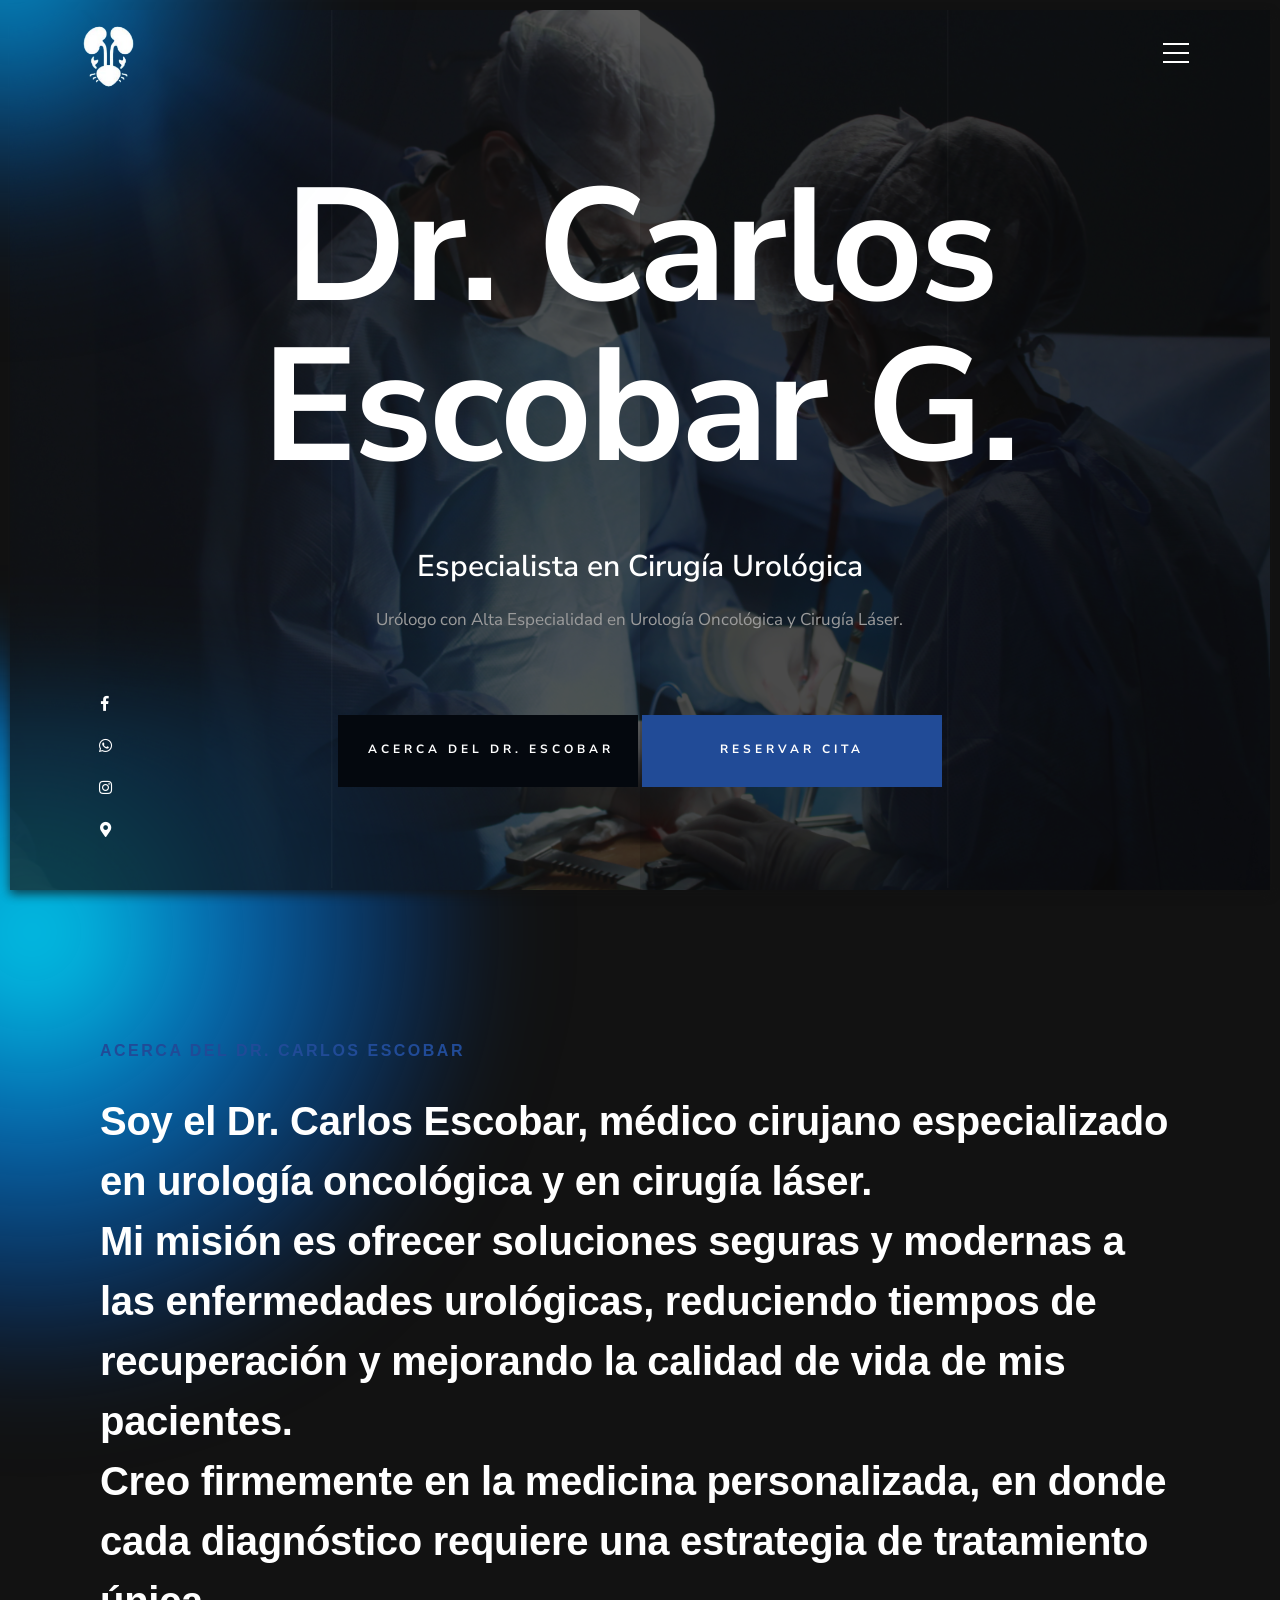
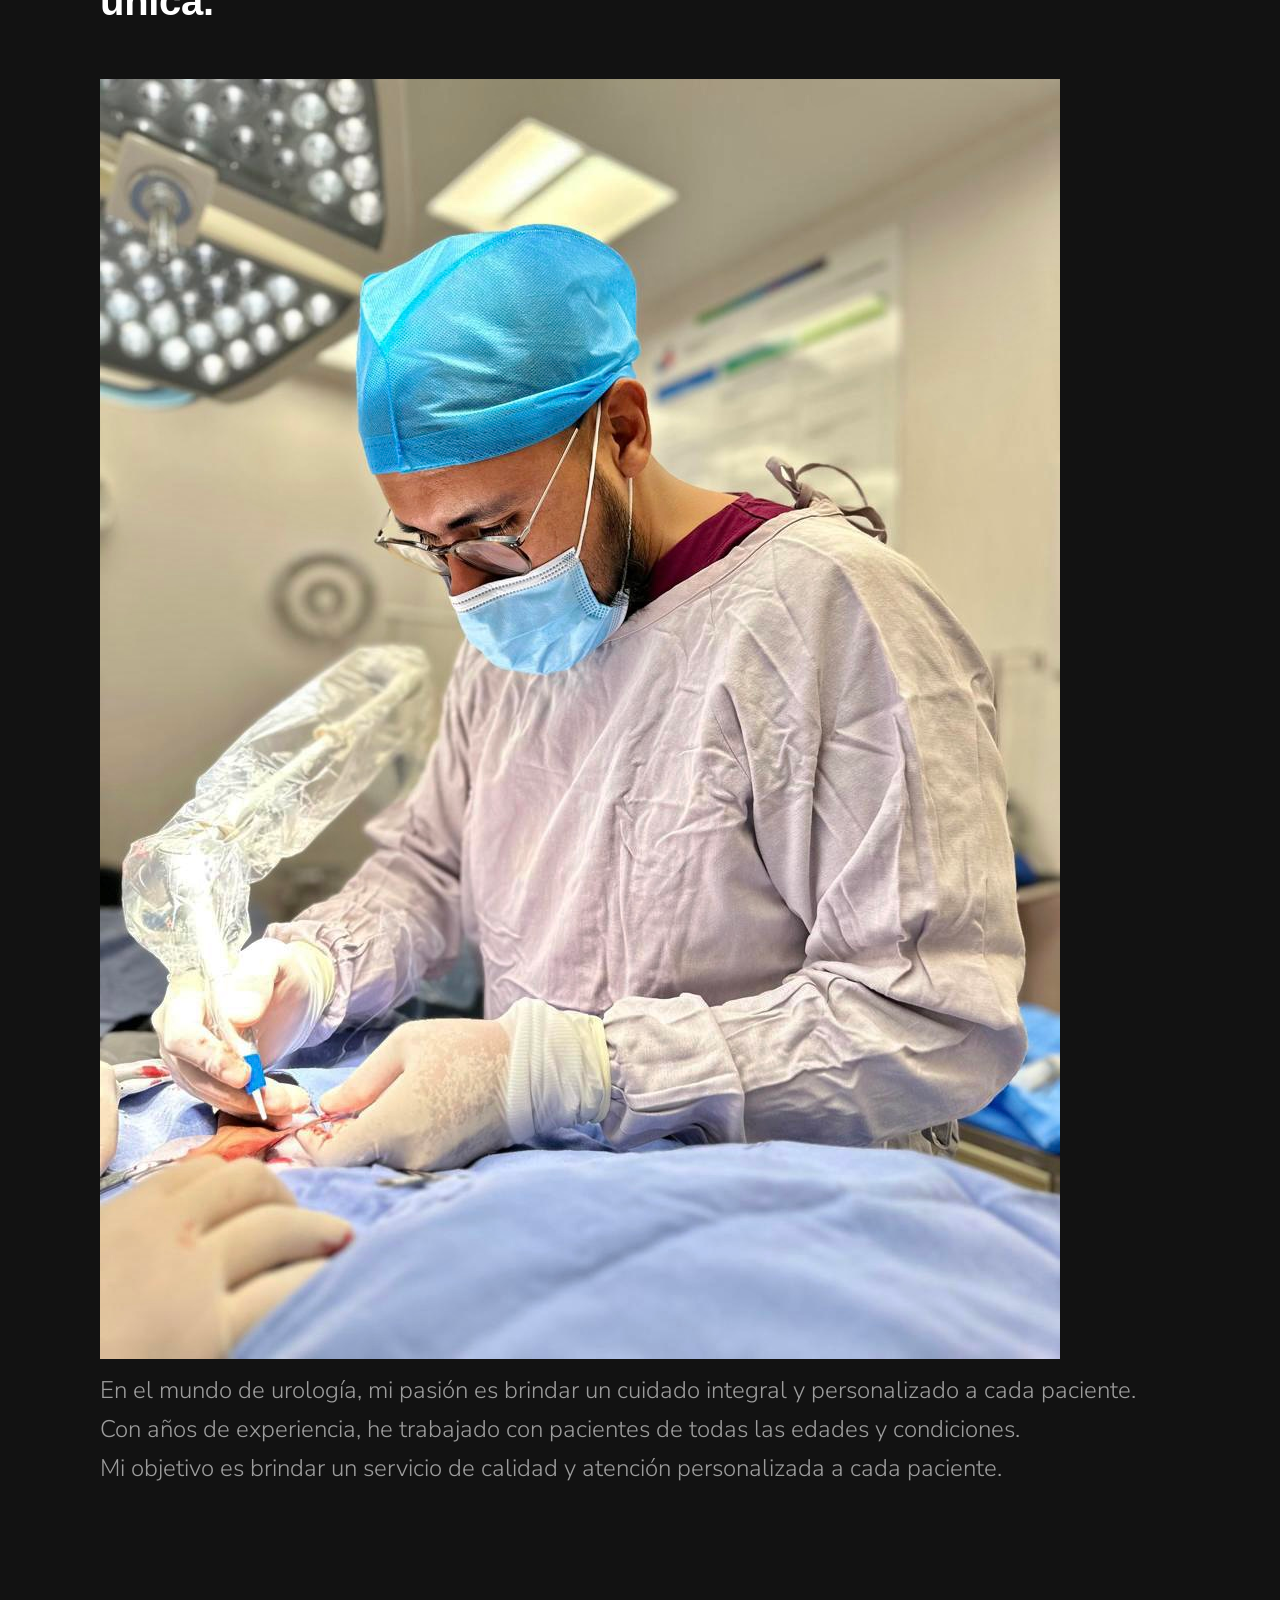
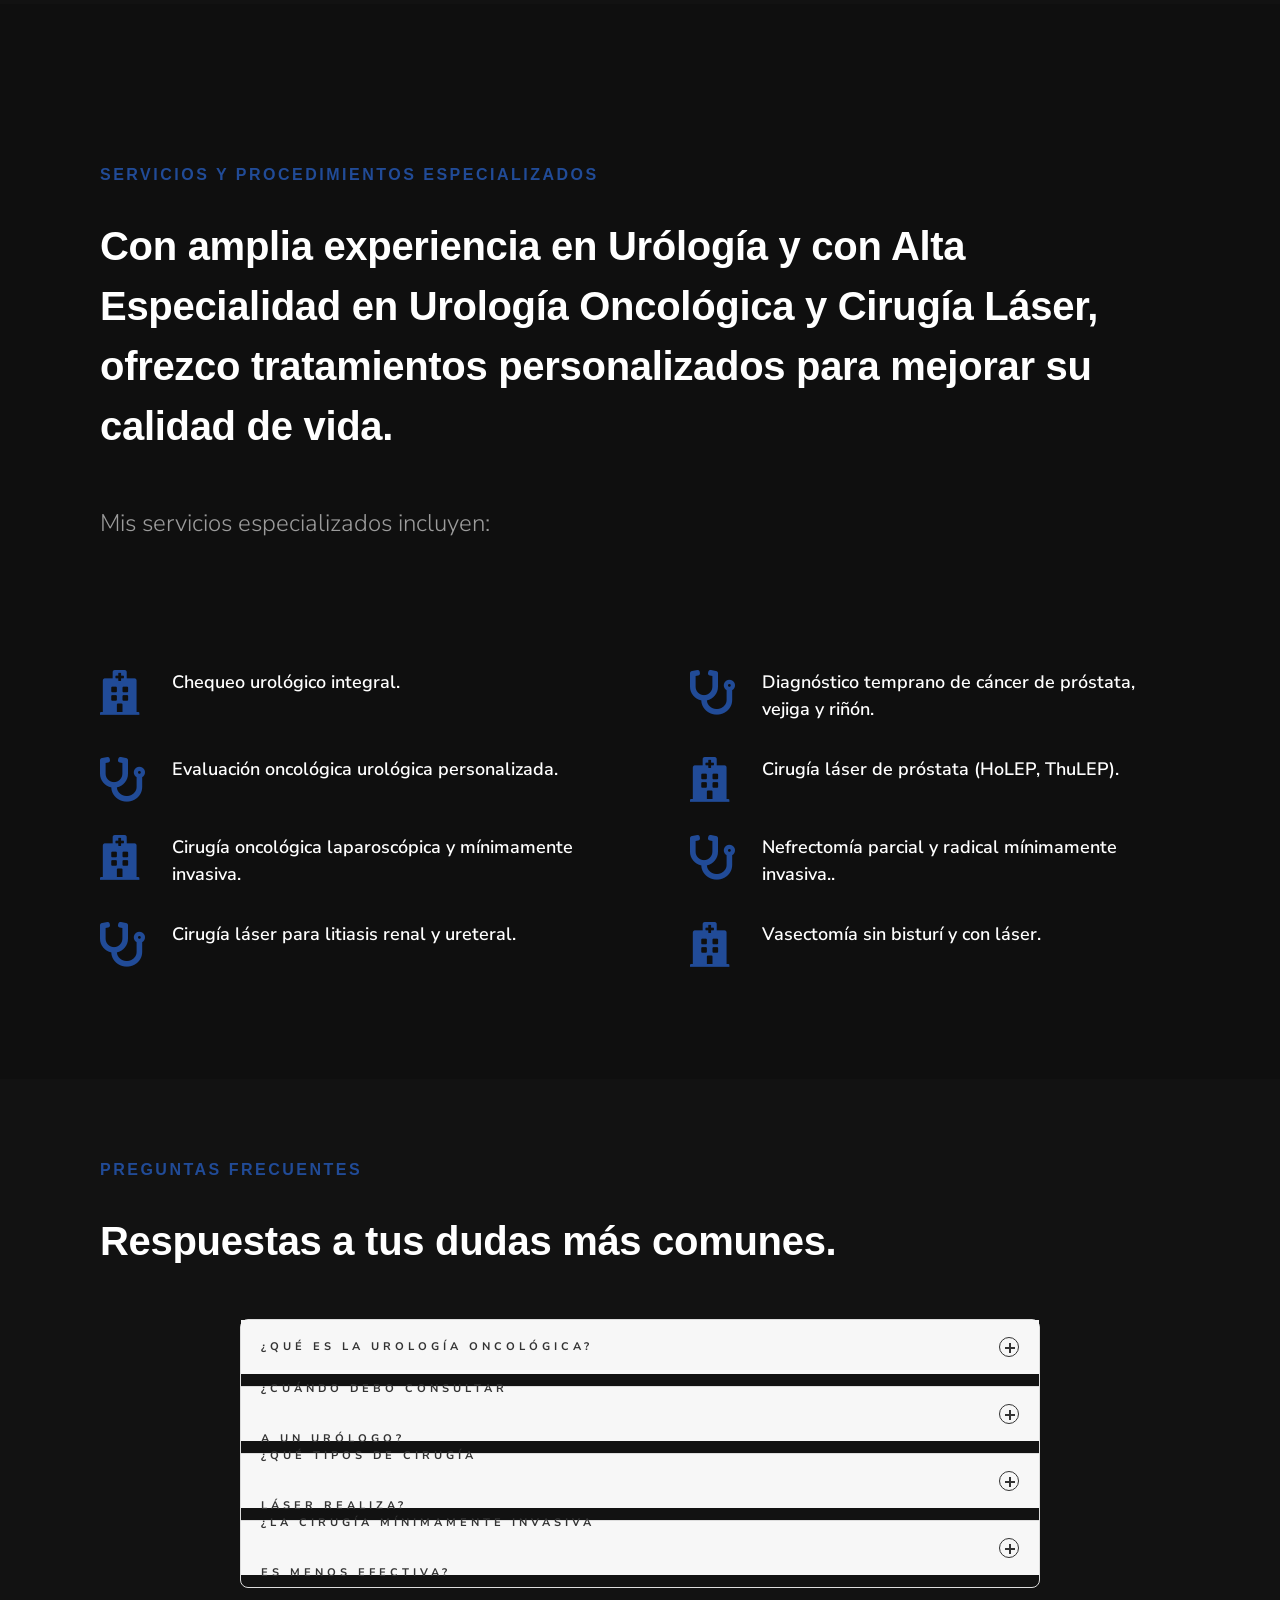
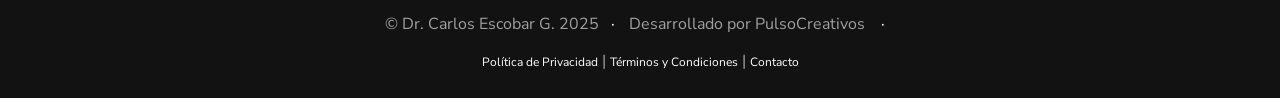
==== commit 9e39000f: "nuevo" ====
--- a/index.html
+++ b/index.html
@@ -86,6 +86,7 @@
           ]
         }
     </script>
+    
 </head>
 
 
@@ -205,7 +206,7 @@
                 <a href="https://www.facebook.com/drcarlosescobarurologo" target="_blank"><i class="fab fa-facebook-f" aria-hidden="true"></i><span>Facebook</span></a>
             </li>
             <li>
-                <a href="https://wa.me/59175518638?text=Hola%20Dr.%20Escobar%2C%20me%20gustar%C3%ADa%20agendar%20una%20consulta" target="_blank"><i class="fab fa-whatsapp" aria-hidden="true"></i><span></span></a>
+                <a href="https://wa.me/59175518638?text=Hola%20Dr.%20Escobar%2C%20me%20gustar%C3%ADa%20agendar%20una%20consulta" target="_blank"><i class="fab fa-whatsapp" aria-hidden="true"></i><span>Whatsapp</span></a>
             </li>
             <li>
                 <a href="https://www.instagram.com/uro.escobar/" target="_blank"><i class="fab fa-instagram" aria-hidden="true"></i><span>Instagram</span></a>
@@ -468,5 +469,8 @@
     <script src="js/spine-slider.js"></script>
     <script src="js/theme-switcher.js"></script>
     
+    
+    <!-- WhatsApp Floating Button -->
+    
 
 </body>
--- a/css/main.css
+++ b/css/main.css
@@ -184,6 +184,8 @@
 
 p img {
   margin: 0;
+  border-radius: 12px;
+  border: 10px solid #121212;
 }
 
 p.lead {
@@ -1491,7 +1493,7 @@
   right: 0;
   max-width: 1200px;
   width: 89%;
-  height: 100vh;
+  height: 97.5vh;
   opacity: .5;
   border-right: 1px solid rgba(255, 255, 255, 0.1);
   border-left: 1px solid rgba(255, 255, 255, 0.1);
@@ -1717,6 +1719,27 @@
   transform: translateY(-50%);
   -webkit-transition: all 0.3s ease-in-out;
   transition: all 0.3s ease-in-out;
+}
+.header-logo::before {
+  content: "";
+  position: absolute;
+  top: -220px;          /* empuja el centro hacia fuera para que se vea en la esquina */
+  left: -220px;
+  width: 420px;         /* tamaño del círculo/glow */
+  height: 420px;
+  background: radial-gradient(circle at 35% 35%,
+    rgba(0, 225, 255, 0.95) 0%,
+    rgba(0, 146, 255, 0.65) 30%,
+    rgba(0, 90, 200, 0.35) 55%,
+    rgba(0, 0, 0, 0) 70%);
+  filter: blur(80px);   /* suaviza el brillo */
+  pointer-events: none;
+  z-index: 0;           /* detrás del contenido */
+}
+
+.header-logo > * {
+  position: relative;
+  z-index: 1;           /* asegura que el contenido quede por encima */
 }
 
 .header-logo a {
@@ -2134,6 +2157,11 @@
   background-color: transparent;
   position: relative;
   display: table;
+  
+  border: 10px solid #121212; /* color del borde */
+  
+  
+  
 }
 
 .s-home::before {
@@ -2144,9 +2172,13 @@
   left: 0;
   width: 100%;
   height: 100%;
-  background-color: #111111;
+  background-color: #121212;
   opacity: .7;
   z-index: 2;
+  box-shadow: 0 4px 10px #121212;
+   
+   
+  object-fit: cover;
 }
 
 .s-home::after {
@@ -2162,6 +2194,7 @@
   left: 50%;
   bottom: 0;
   right: 0;
+  
 }
 
 .s-home .grid-overlay > div {
@@ -2208,7 +2241,7 @@
 
 .home-content__main {
   position: relative;
-  text-align: center;
+  text-align: center; 
 }
 
 
@@ -2756,6 +2789,27 @@
   background-color: #121212;
   position: relative;
 }
+.s-about::before {
+  content: "";
+  position: absolute;
+  top: -220px;          /* empuja el centro hacia fuera para que se vea en la esquina */
+  left: -220px;
+  width: 720px;         /* tamaño del círculo/glow */
+  height: 720px;
+  background: radial-gradient(circle at 35% 35%,
+    rgba(0, 225, 255, 0.95) 0%,
+    rgba(0, 146, 255, 0.65) 30%,
+    rgba(0, 90, 200, 0.35) 55%,
+    rgba(0, 0, 0, 0) 70%);
+  filter: blur(50px);   /* suaviza el brillo */
+  pointer-events: none;
+  z-index: 0;           /* detrás del contenido */
+}
+
+.s-about > * {
+  position: relative;
+  z-index: 1;           /* asegura que el contenido quede por encima */
+}
 
 /* ------------------------------------------------------------------- 
  * ## about process
@@ -2966,6 +3020,7 @@
   position: relative;
 }
 
+
 /* ------------------------------------------------------------------- 
  * ## services list
  * ------------------------------------------------------------------- */
@@ -4112,3 +4167,24 @@
     transform: scale(1.05); /* Aplica un zoom del 5% al pasar el ratón */
 }
 
+/* Estilos para el botón flotante de WhatsApp */
+
+
+/* Estilos para el zoom del logo */
+.header-logo img {
+    transition: transform 0.3s ease; /* Suaviza la transición del zoom */
+}
+
+.header-logo img:hover {
+    transform: scale(1.1); /* Aplica un zoom del 10% al pasar el ratón */
+}
+
+/* Estilos para el zoom de los botones */
+.home-content__button .btn {
+    transition: transform 0.3s ease; /* Suaviza la transición del zoom */
+}
+
+.home-content__button .btn:hover {
+    transform: scale(1.015); /* Aplica un zoom del 5% al pasar el ratón */
+}
+
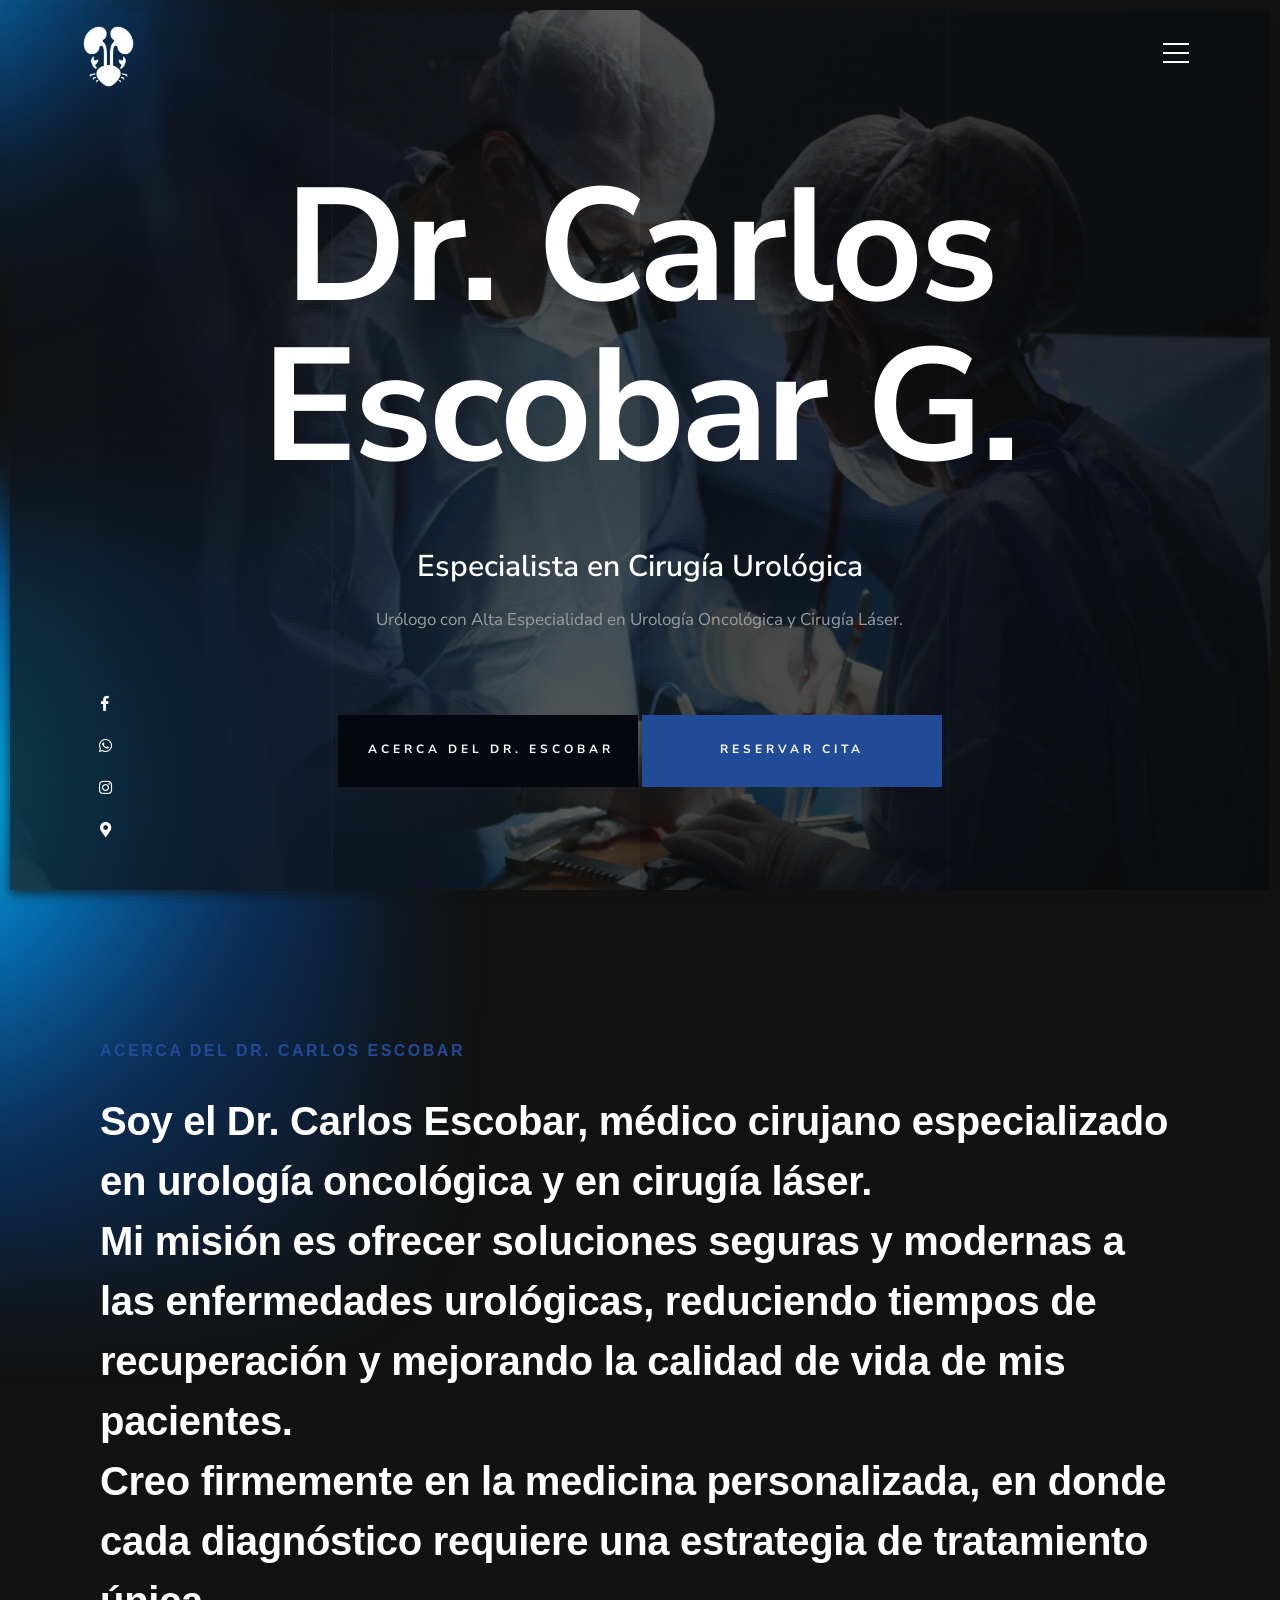
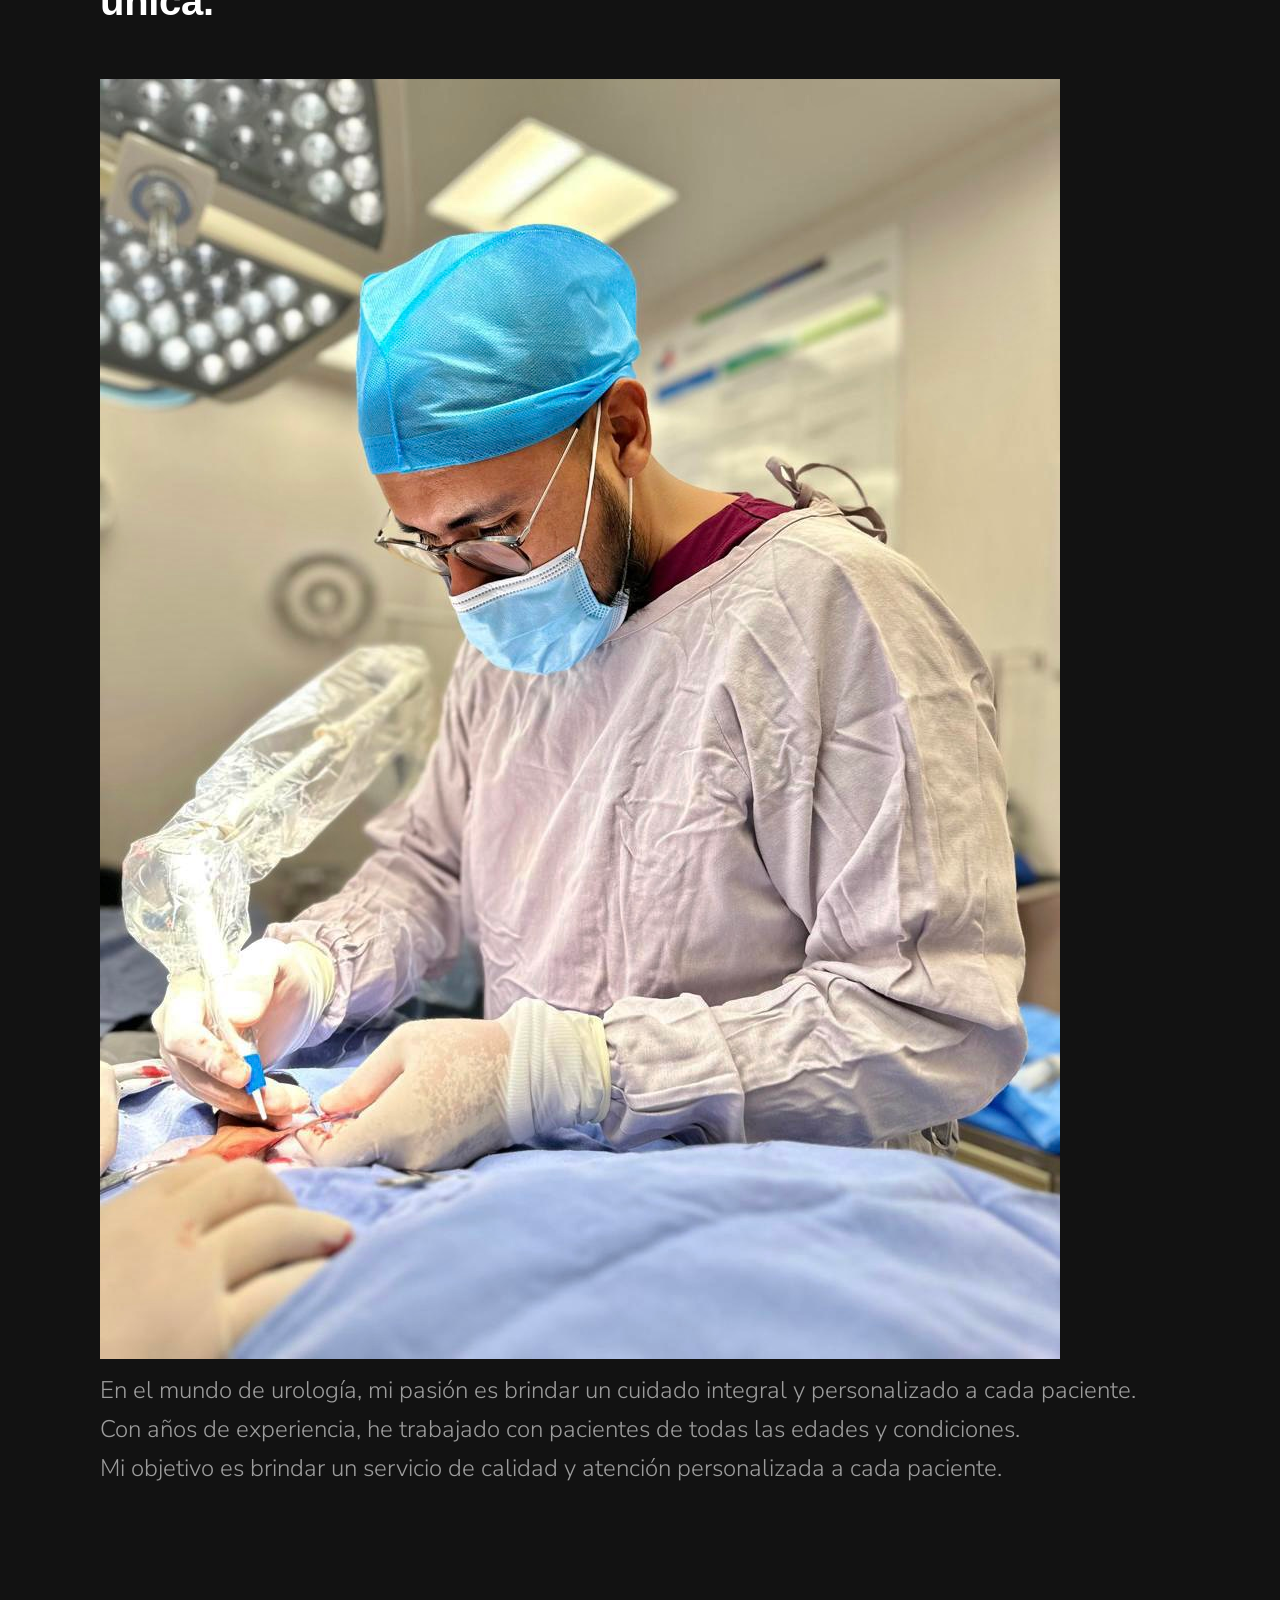
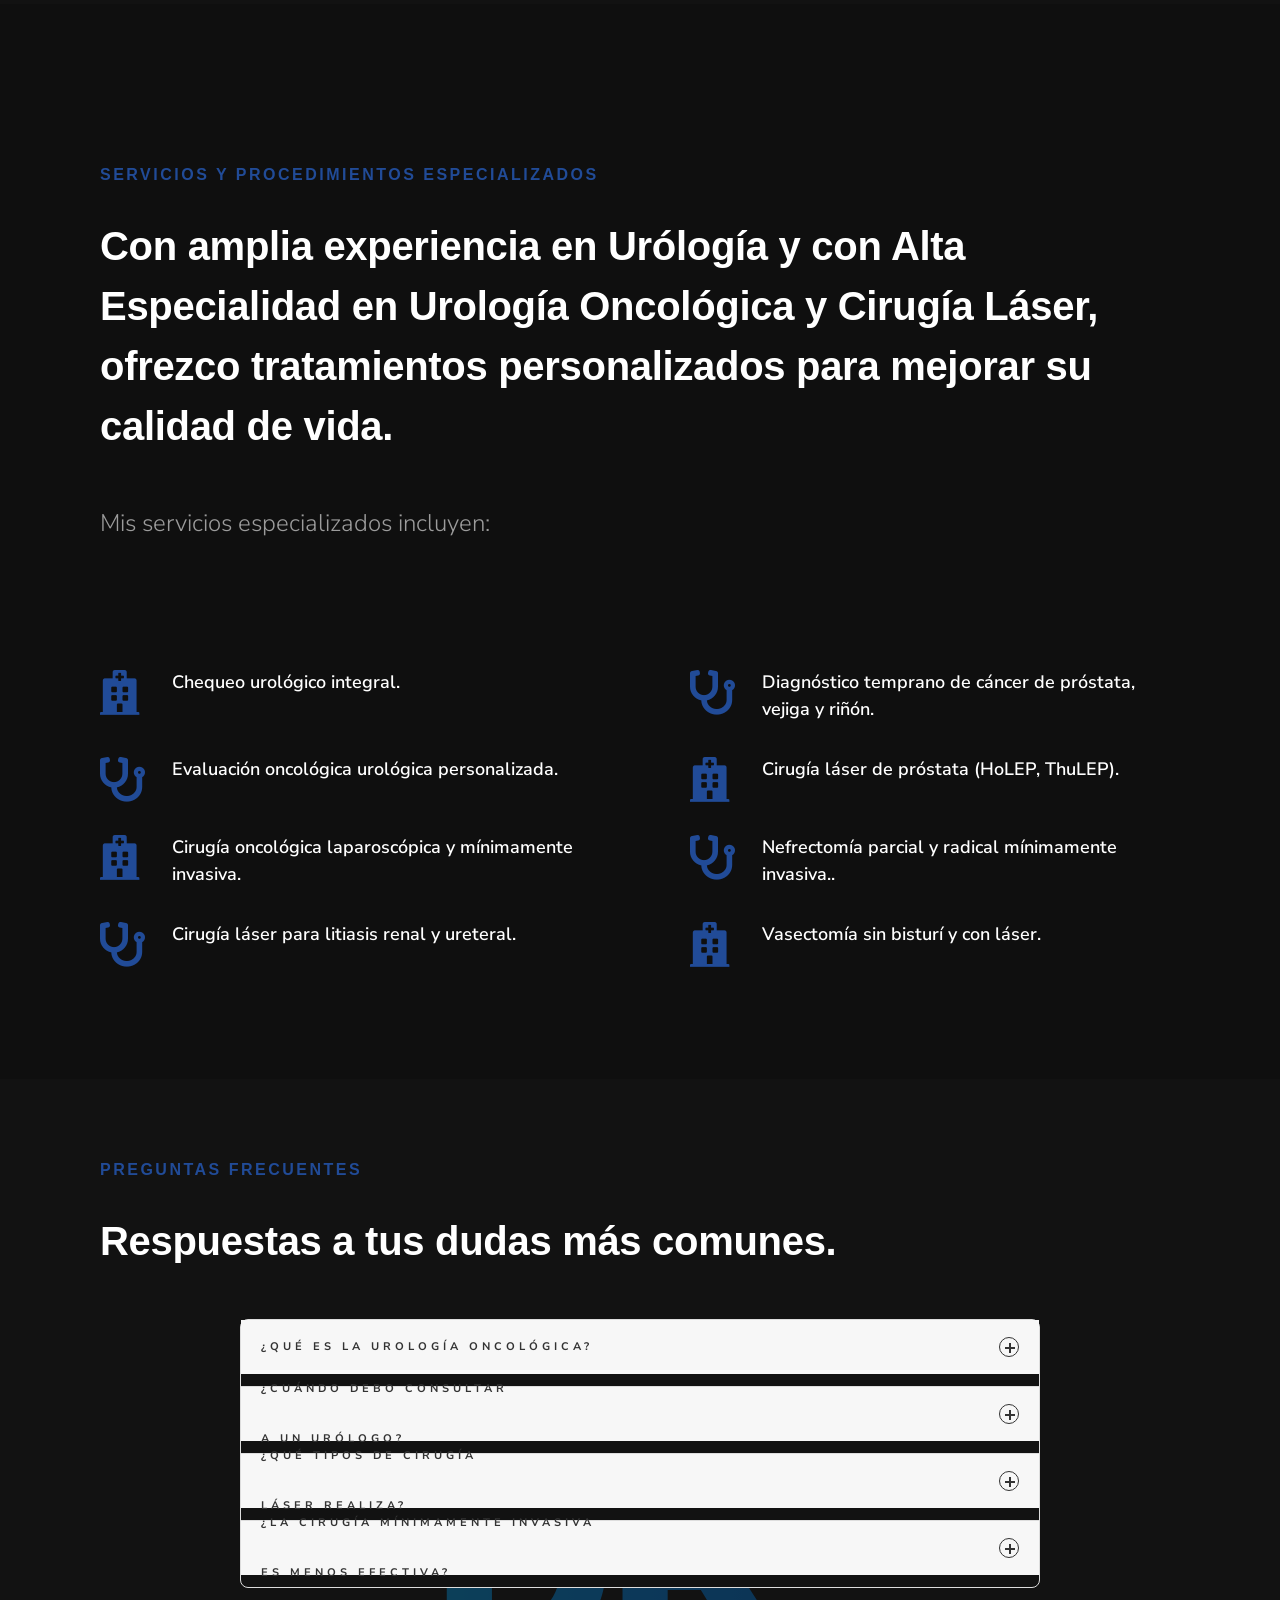
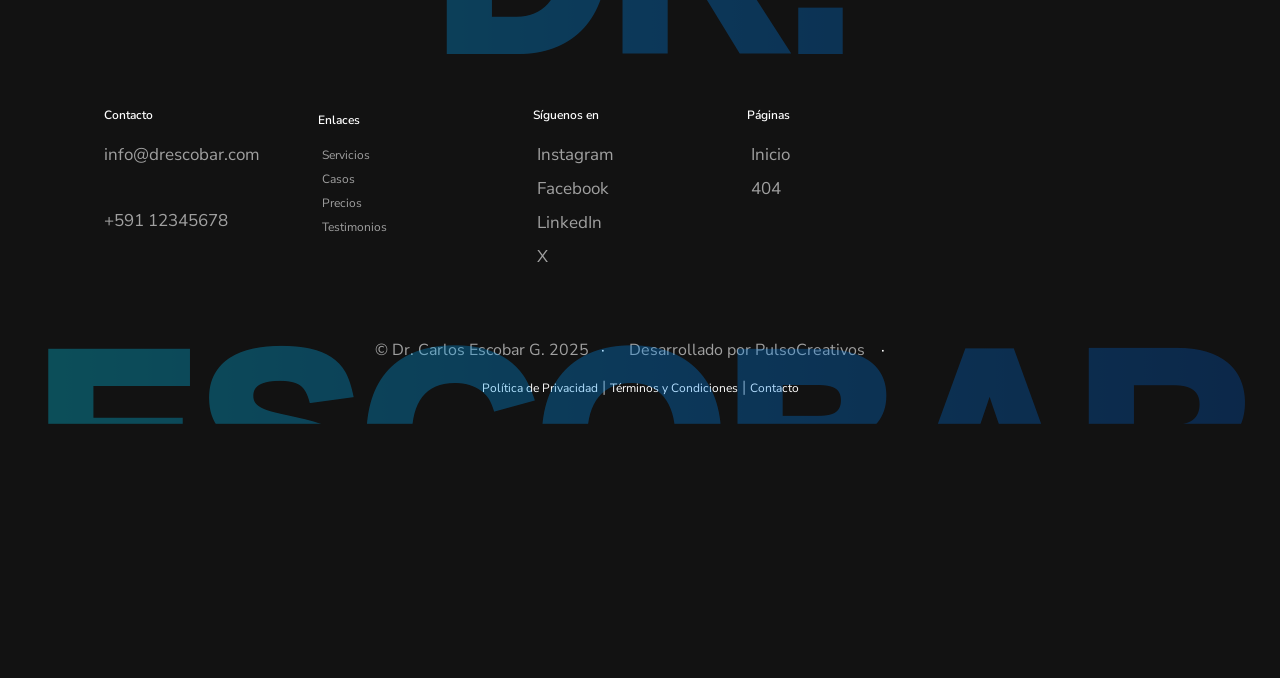
==== commit 80b4b0b3: "gu" ====
--- a/index.html
+++ b/index.html
@@ -419,6 +419,46 @@
     
 
     <footer>
+        <div class="footer-logo-text">DR. ESCOBAR</div>
+        <div class="s-footer">
+            <div class="footer-section footer-contact">
+                <h4>Contacto</h4>
+                <p>
+                    <a href="mailto:info@drescobar.com">info@drescobar.com</a><br>
+                    <span>+591 12345678</span>
+                </p>
+            </div>
+            <div class="footer-section footer-links">
+                <h4>Enlaces</h4>
+                <ul>
+                    <li><a href="services.html">Servicios</a></li>
+                    <li><a href="#">Casos</a></li>
+                    <li><a href="#">Precios</a></li>
+                    <li><a href="#">Testimonios</a></li>
+                     
+                </ul>
+            </div>
+            <div class="footer-section footer-social">
+                <h4>Síguenos en</h4>
+                <ul>
+                    <li><a href="#">Instagram</a></li>
+                    <li><a href="#">Facebook</a></li>
+                    <li><a href="#">LinkedIn</a></li>
+                    <li><a href="#">X</a></li>
+                </ul>
+            </div>
+            <div class="footer-section footer-pages">
+                <h4>Páginas</h4>
+                <ul>
+                    <li><a href="index.html">Inicio</a></li>
+                     
+                    <li><a href="#">404</a></li>
+                </ul>
+            </div>
+            <div class="footer-section footer-template">
+                
+            </div>
+        </div>
         <div class="row">
             <div class="col-full ss-copyright">
                 <span>© Dr. Carlos Escobar G. 2025</span> 
--- a/css/main.css
+++ b/css/main.css
@@ -1697,10 +1697,11 @@
 .s-header {
   z-index: 500;
   width: 100%;
-  height: 78px;
+  height: 78px; /* Cambiado a auto para mayor flexibilidad */
+  padding: 1.5rem 0; /* Añadido padding para espacio vertical */
   background-color: transparent;
   position: absolute;
-  top: 21px;
+  top: 21px; /* Ajustado a 0 para que el padding maneje el espacio */
 }
 
 /* -------------------------------------------------------------------
@@ -1723,10 +1724,10 @@
 .header-logo::before {
   content: "";
   position: absolute;
-  top: -220px;          /* empuja el centro hacia fuera para que se vea en la esquina */
-  left: -220px;
-  width: 420px;         /* tamaño del círculo/glow */
-  height: 420px;
+  top: -30vw;          /* empuja el centro hacia fuera para que se vea en la esquina */
+  left: -30vw;
+  width: 40vw;         /* tamaño del círculo/glow */
+  height: 50vw;
   background: radial-gradient(circle at 35% 35%,
     rgba(0, 225, 255, 0.95) 0%,
     rgba(0, 146, 255, 0.65) 30%,
@@ -2152,8 +2153,7 @@
  * ------------------------------------------------------------------- */
 .s-home {
   width: 100%;
-  height: 100vh;
-  min-height: 786px;
+  min-height: 100vh; /* Cambiado a 100vh para mayor responsividad */
   background-color: transparent;
   position: relative;
   display: table;
@@ -2792,15 +2792,15 @@
 .s-about::before {
   content: "";
   position: absolute;
-  top: -220px;          /* empuja el centro hacia fuera para que se vea en la esquina */
-  left: -220px;
-  width: 720px;         /* tamaño del círculo/glow */
-  height: 720px;
+  top: -30vw;          /* empuja el centro hacia fuera para que se vea en la esquina */
+  left: -30vw;
+  width: 60vw;         /* tamaño del círculo/glow */
+  height: 60vw;
   background: radial-gradient(circle at 35% 35%,
     rgba(0, 225, 255, 0.95) 0%,
     rgba(0, 146, 255, 0.65) 30%,
     rgba(0, 90, 200, 0.35) 55%,
-    rgba(0, 0, 0, 0) 70%);
+    rgba(0, 0, 0, 0) 100%);
   filter: blur(50px);   /* suaviza el brillo */
   pointer-events: none;
   z-index: 0;           /* detrás del contenido */
@@ -3813,6 +3813,88 @@
   position: relative;
 }
 
+.s-footer {
+  display: flex;
+  flex-wrap: wrap;
+  justify-content: space-between;
+  padding: 4rem 5%;
+  max-width: 1200px;
+  margin: 0 auto;
+  text-align: left;
+  font-size: ;
+}
+
+.footer-section {
+  flex: 1;
+  min-width: 180px;
+  margin-bottom: 2rem;
+}
+
+.footer-section h4 {
+  color: #FFFFFF;
+  font-size: 1.2rem;
+  margin-bottom: 1.5rem;
+}
+
+.footer-section p,
+.footer-section ul {
+  margin: 0;
+  padding: 0;
+  list-style: none;
+}
+
+.footer-section p a,
+.footer-section ul a {
+  color: rgba(255, 255, 255, 0.6);
+  text-decoration: none;
+  line-height: 2;
+  display: block;
+}
+
+.footer-section p a:hover,
+.footer-section ul a:hover {
+  color: #FFFFFF;
+}
+
+.footer-logo-text {
+  position: absolute;
+  top: 50%;
+  left: 50%;
+  transform: translate(-50%, -50%);
+  width: 100%;
+  height: 100%;
+  font-size: 19vw; /* Tamaño de fuente muy grande y responsivo */
+  font-weight: 1000; /* Ajustado para una fuente más ancha */
+  font-family: 'Impact', sans-serif; /* Cambiado a fuente Impact */
+  text-transform: uppercase;
+  display: flex;
+  align-items: center;
+  justify-content: center;
+  text-align: center;
+  opacity: 0.3; /* Ajustado para que sea más visible */
+  pointer-events: none; /* Para que no interfiera con los clics */
+  z-index: 1; /* Detrás del contenido */
+
+  /* Degradado de texto */
+  background: linear-gradient(to right, #00e1ff, #0092ff, #005ac8);
+  -webkit-background-clip: text;
+  -webkit-text-fill-color: transparent;
+  background-clip: text;
+  color: transparent; /* Fallback para navegadores que no soportan background-clip */
+}
+
+@media (max-width: 768px) {
+  .footer-logo-text {
+    font-size: 25vw; /* Ajuste para pantallas más pequeñas */
+  }
+}
+
+@media (max-width: 480px) {
+  .footer-logo-text {
+    font-size: 30vw; /* Ajuste para pantallas muy pequeñas */
+  }
+}
+
 footer a {
   color: #FFFFFF;
 }
@@ -3828,7 +3910,7 @@
 .ss-copyright span::after {
   content: "·";
   display: inline-block;
-  padding: 0 1rem 0 1.2rem;
+  padding: 0 2rem 0 1.2rem;
   color: white;
 }
 
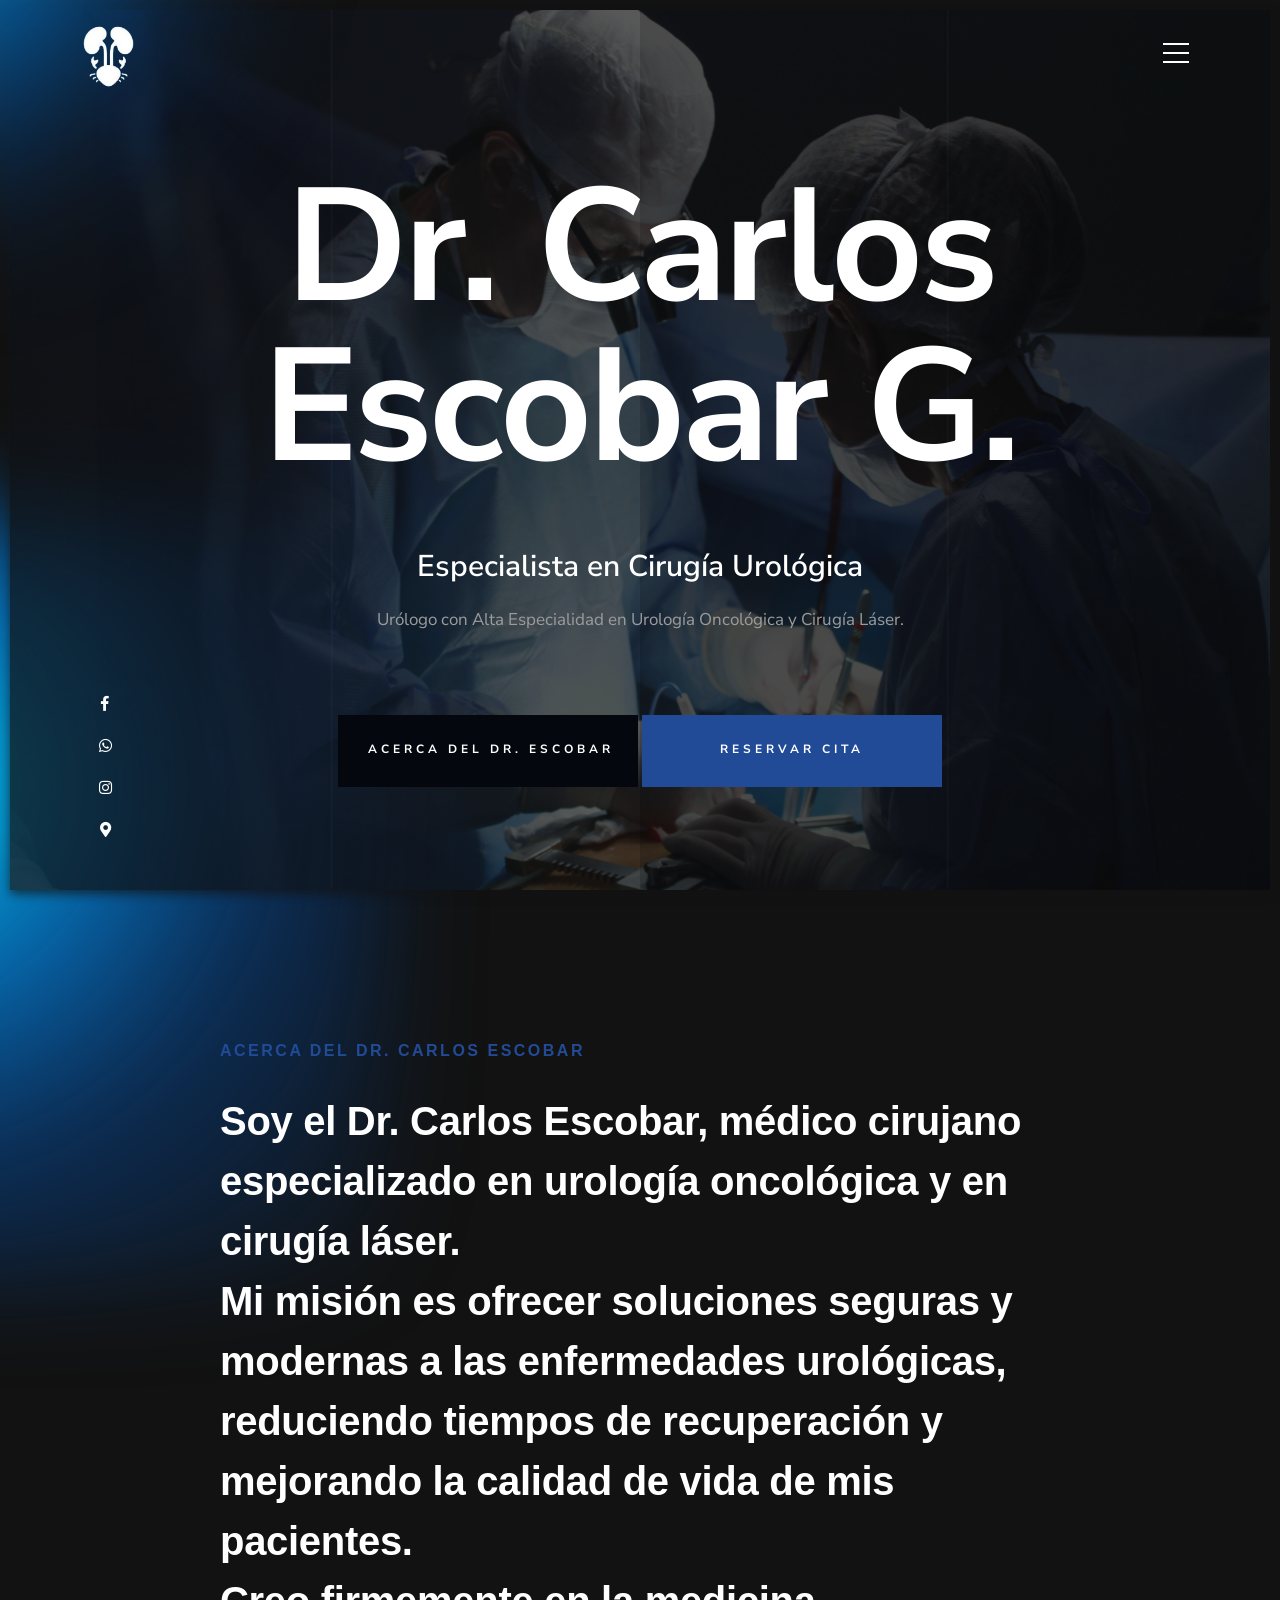
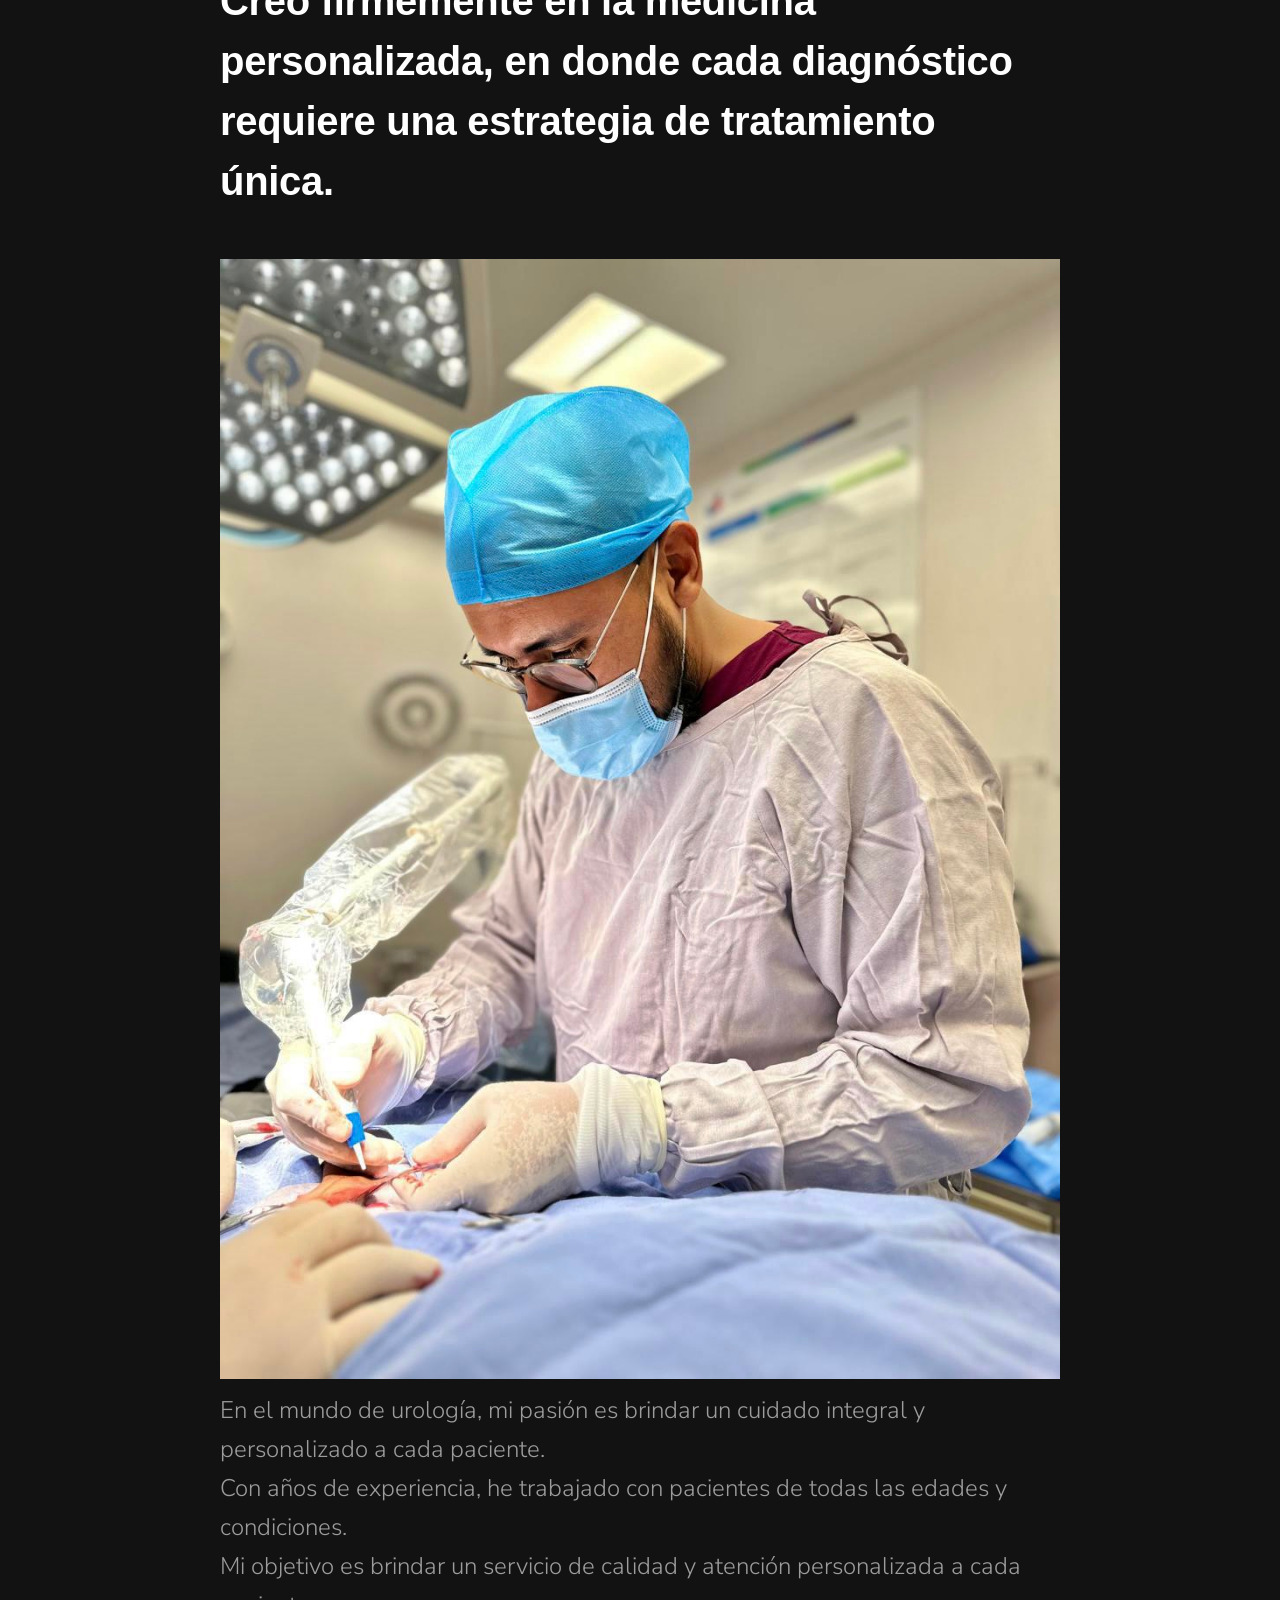
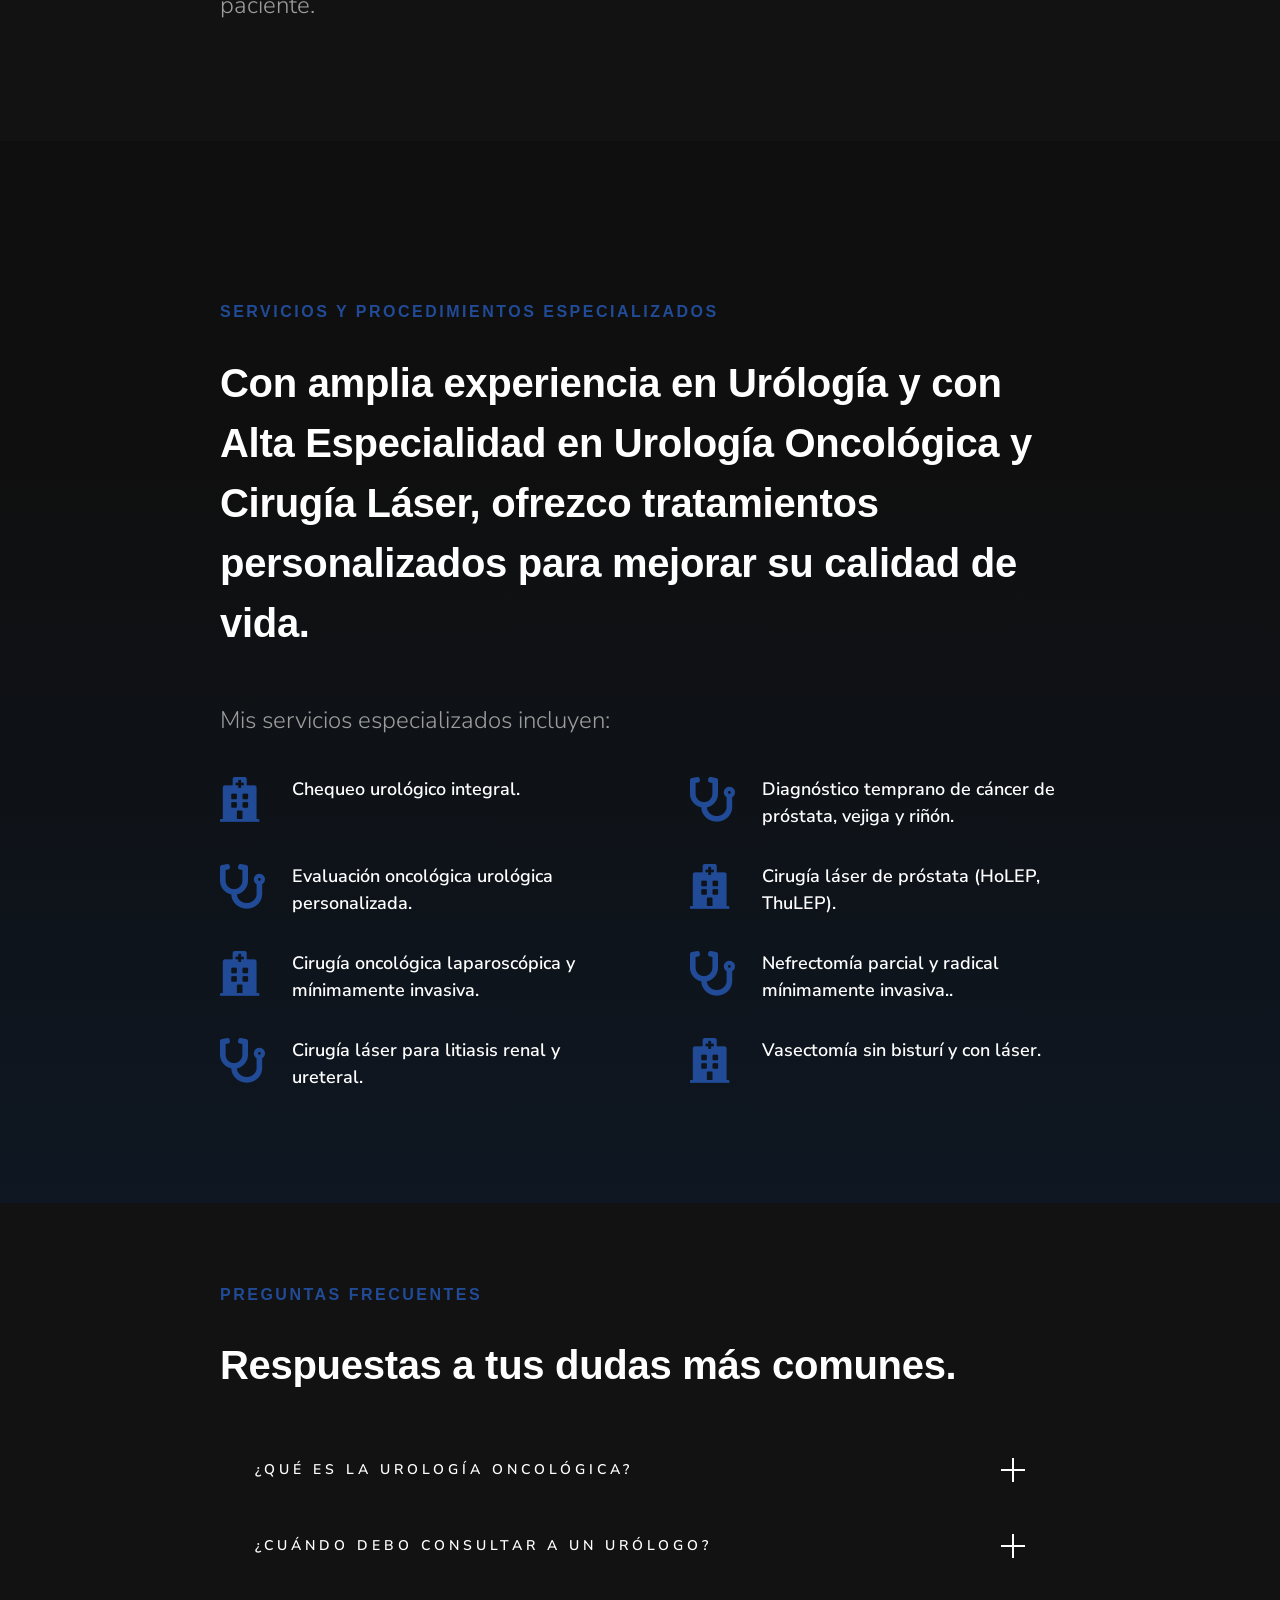
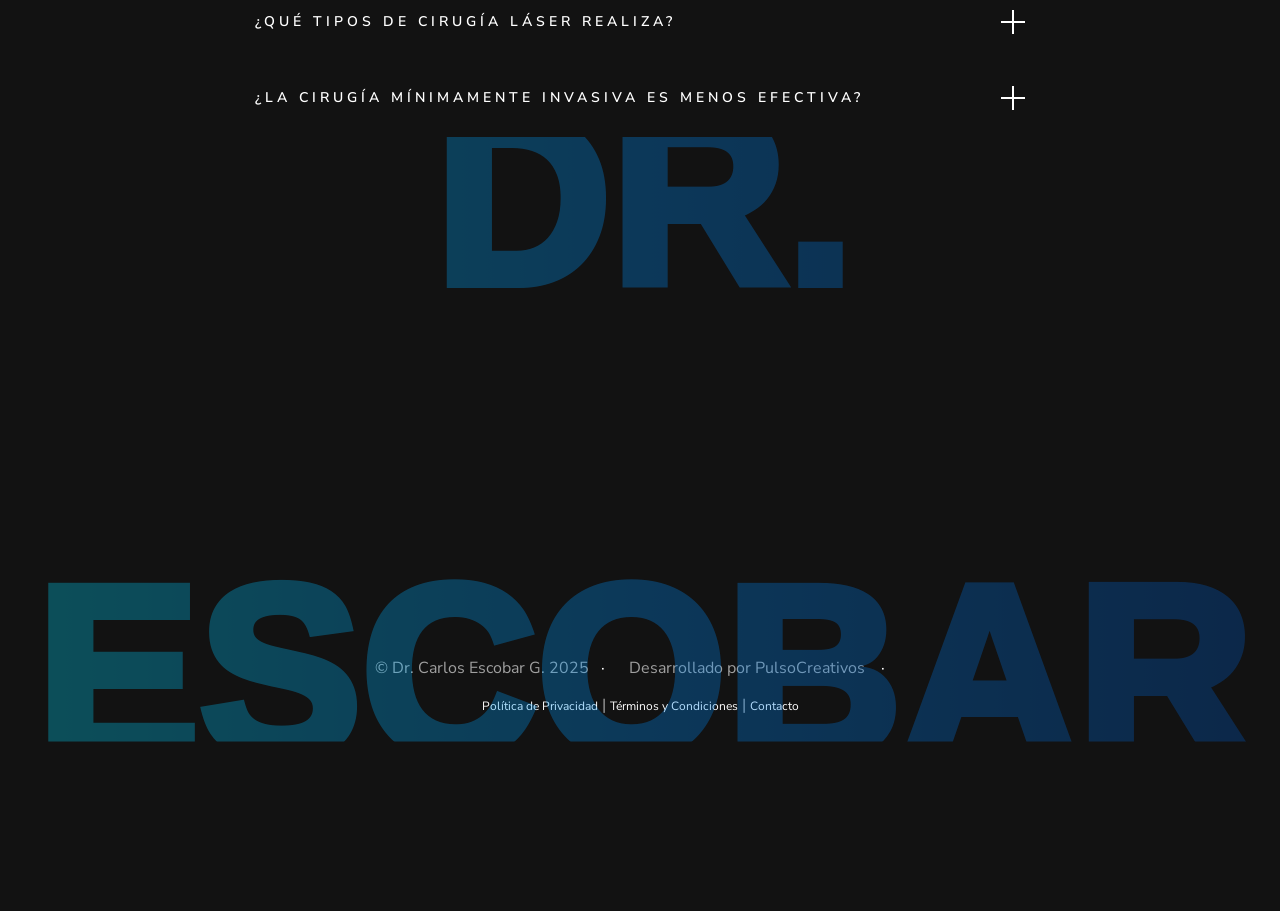
==== commit 61bf1d31: "mejor" ====
--- a/index.html
+++ b/index.html
@@ -385,23 +385,23 @@
                     <div class="accordion-item">
                         <button id="accordion-button-1" aria-expanded="false"><span class="accordion-title">¿Qué es la urología oncológica?</span><span class="icon" aria-hidden="true"></span></button>
                         <div class="accordion-content">
-                            <p>La urología oncológica es una subespecialidad <br> de la urología que se enfoca en el diagnóstico <br> y tratamiento de cánceres del sistema urinario <br> (riñones, vejiga, uréteres, uretra) y<br>  del sistema reproductor masculino (próstata, testículos, pene).</p>
+                            <p>La urología oncológica es una subespecialidad de la urología que se enfoca en el diagnóstico y tratamiento de cánceres del sistema urinario (riñones, vejiga, uréteres, uretra) y del sistema reproductor masculino (próstata, testículos, pene).</p>
                         </div>
                     </div>
                     <div class="accordion-item">
-                        <button id="accordion-button-2" aria-expanded="false"><span class="accordion-title">¿Cuándo debo consultar <br> a un urólogo?</span><span class="icon" aria-hidden="true"></span></button>
+                        <button id="accordion-button-2" aria-expanded="false"><span class="accordion-title">¿Cuándo debo consultar a un urólogo?</span><span class="icon" aria-hidden="true"></span></button>
                         <div class="accordion-content">
-                            <p>Se recomienda consultar a un urólogo si experimenta <br> síntomas como dificultad para orinar, sangre en la orina, <br> dolor en la zona lumbar o genital, infecciones urinarias recurrentes,<br>  o si tiene antecedentes familiares de cáncer urológico. <br> También se recomiendan chequeos regulares a partir de cierta edad.</p>
+                            <p>Se recomienda consultar a un urólogo si experimenta síntomas como dificultad para orinar, sangre en la orina, dolor en la zona lumbar o genital, infecciones urinarias recurrentes, o si tiene antecedentes familiares de cáncer urológico. También se recomiendan chequeos regulares a partir de cierta edad.</p>
                         </div>
                     </div>
                     <div class="accordion-item">
-                        <button id="accordion-button-3" aria-expanded="false"><span class="accordion-title">¿Qué tipos de cirugía <br> láser realiza?</span><span class="icon" aria-hidden="true"></span></button>
+                        <button id="accordion-button-3" aria-expanded="false"><span class="accordion-title">¿Qué tipos de cirugía láser realiza?</span><span class="icon" aria-hidden="true"></span></button>
                         <div class="accordion-content">
-                            <p>Realizo cirugía láser de próstata (HoLEP, ThuLEP) <br> para el tratamiento de la hiperplasia prostática benigna, <br> y cirugía láser para litiasis renal y ureteral <br> (cálculos renales).</p>
+                            <p>Realizo cirugía láser de próstata (HoLEP, ThuLEP) para el tratamiento de la hiperplasia prostática benigna, y cirugía láser para litiasis renal y ureteral (cálculos renales).</p>
                         </div>
                     </div>
                     <div class="accordion-item">
-                        <button id="accordion-button-4" aria-expanded="false"><span class="accordion-title">¿La cirugía mínimamente invasiva <br> es menos efectiva?</span><span class="icon" aria-hidden="true"></span></button>
+                        <button id="accordion-button-4" aria-expanded="false"><span class="accordion-title">¿La cirugía mínimamente invasiva es menos efectiva?</span><span class="icon" aria-hidden="true"></span></button>
                         <div class="accordion-content">
                             <p>No, la cirugía mínimamente invasiva, como la laparoscópica, ofrece resultados oncológicos y funcionales comparables a la cirugía abierta, con la ventaja de una menor estancia hospitalaria, menos dolor postoperatorio y una recuperación más rápida.</p>
                         </div>
@@ -420,45 +420,7 @@
 
     <footer>
         <div class="footer-logo-text">DR. ESCOBAR</div>
-        <div class="s-footer">
-            <div class="footer-section footer-contact">
-                <h4>Contacto</h4>
-                <p>
-                    <a href="mailto:info@drescobar.com">info@drescobar.com</a><br>
-                    <span>+591 12345678</span>
-                </p>
-            </div>
-            <div class="footer-section footer-links">
-                <h4>Enlaces</h4>
-                <ul>
-                    <li><a href="services.html">Servicios</a></li>
-                    <li><a href="#">Casos</a></li>
-                    <li><a href="#">Precios</a></li>
-                    <li><a href="#">Testimonios</a></li>
-                     
-                </ul>
-            </div>
-            <div class="footer-section footer-social">
-                <h4>Síguenos en</h4>
-                <ul>
-                    <li><a href="#">Instagram</a></li>
-                    <li><a href="#">Facebook</a></li>
-                    <li><a href="#">LinkedIn</a></li>
-                    <li><a href="#">X</a></li>
-                </ul>
-            </div>
-            <div class="footer-section footer-pages">
-                <h4>Páginas</h4>
-                <ul>
-                    <li><a href="index.html">Inicio</a></li>
-                     
-                    <li><a href="#">404</a></li>
-                </ul>
-            </div>
-            <div class="footer-section footer-template">
-                
-            </div>
-        </div>
+        
         <div class="row">
             <div class="col-full ss-copyright">
                 <span>© Dr. Carlos Escobar G. 2025</span> 
@@ -510,6 +472,7 @@
     <script src="js/theme-switcher.js"></script>
     
     
+    
     <!-- WhatsApp Floating Button -->
     
 
--- a/css/main.css
+++ b/css/main.css
@@ -3018,6 +3018,10 @@
   padding-top: 8rem;
   padding-bottom: 8rem;
   position: relative;
+  background-image: linear-gradient(to top, rgba(0, 90, 200, 0.1) 0%, transparent 70%); /* Degradado en la parte inferior */
+  background-size: 100% 100%; /* Asegura que el degradado cubra todo el fondo */
+  background-position: center bottom; /* Centra el degradado en la parte inferior */
+  background-repeat: no-repeat;
 }
 
 
@@ -3863,6 +3867,7 @@
   transform: translate(-50%, -50%);
   width: 100%;
   height: 100%;
+  
   font-size: 19vw; /* Tamaño de fuente muy grande y responsivo */
   font-weight: 1000; /* Ajustado para una fuente más ancha */
   font-family: 'Impact', sans-serif; /* Cambiado a fuente Impact */
@@ -3874,6 +3879,7 @@
   opacity: 0.3; /* Ajustado para que sea más visible */
   pointer-events: none; /* Para que no interfiera con los clics */
   z-index: 1; /* Detrás del contenido */
+  
 
   /* Degradado de texto */
   background: linear-gradient(to right, #00e1ff, #0092ff, #005ac8);
@@ -3902,6 +3908,11 @@
 /* ------------------------------------------------------------------- 
  * ## copyright
  * ------------------------------------------------------------------- */
+.ss-copyright {
+  padding-top: 25%;
+  margin-top: 20rem;
+
+}
 .ss-copyright span {
   font-size: 16px;
   display: inline-block;
@@ -3952,7 +3963,7 @@
   }
 
   .footer {
-    padding-top: 2rem;
+    padding-top: 4rem;
     padding-bottom: 2rem;
   }
 }
@@ -4143,98 +4154,242 @@
   transform: translateX(5px);
 }
 /* Estilos para la sección de Preguntas Frecuentes (FAQ) */
+
+
+
+
+/* Variables CSS para fácil personalización */
+:root {
+  --accordion-bg: #ffffff00;
+  --accordion-border: #e5e7eb;
+  --accordion-hover: #1f2124;
+  --accordion-active: #000308;
+  --text-primary: #ffffff;
+  --text-secondary: #ffffff;
+  --accent-color: #3b83f63f;
+  --transition-speed: 0.3s;
+  
+  --spacing-unit: 1rem;
+}
+
+/* Contenedor principal */
+.row {
+  width: 100%;
+  padding: 0 1rem;
+  margin: 0 auto;
+}
+
+.bit-narrow {
+  max-width: 900px;
+}
+
+.col-full {
+  width: 100%;
+}
+
+/* Estilos del acordeón */
 .accordion {
-    max-width: 800px;
-    margin: 0 auto;
-    border: 1px solid #ddd;
-    border-radius: 8px;
+  display: flex;
+  flex-direction: column;
+  gap: 1rem;
+  width: 100%;
+  max-width: 800px;
+  margin: 0 auto;
+   
+   
+   
+  
 }
 
 .accordion-item {
-    border-bottom: 1px solid #ddd;
-}
-
-.accordion-item:last-child {
-    border-bottom: none;
-}
-
+  background: var(--accordion-bg);
+  border: 0px solid var(--accordion-border);
+  border-radius: var(--border-radius);
+  overflow: hidden;
+  transition: box-shadow var(--transition-speed) ease;
+   
+}
+
+.accordion-item:hover {
+  box-shadow: 0 4px 6px -1px rgba(0, 0, 0, 0.1), 0 2px 4px -1px rgba(0, 0, 0, 0.06);
+}
+
+/* Botón del acordeón */
 .accordion-item button {
-    display: flex;
-    justify-content: space-between;
-    align-items: center;
-    width: 100%;
-    padding: 18px 20px;
-    border: none;
-    background-color: #f7f7f7;
-    color: #333;
-    font-size: 1.1rem;
-    font-weight: bold;
-    cursor: pointer;
-    text-align: left;
-    transition: background-color 0.3s ease;
+  width: 100%;
+  padding: 1.5rem;
+  display: flex;
+  justify-content: space-between;
+  align-items: center;
+  gap: 1rem;
+  background: transparent;
+  border: none;
+  cursor: pointer;
+  text-align: left;
+  transition: background-color var(--transition-speed) ease;
+  font-family: inherit;
 }
 
 .accordion-item button:hover {
-    background-color: #eee;
-}
-
-.accordion-item button[aria-expanded='true'] {
-    background-color: #e0e0e0;
-}
-
+  background: var(--accordion-hover);
+}
+
+.accordion-item button[aria-expanded="true"] {
+  background: var(--accordion-active);
+}
+
+.accordion-item button:focus {
+  outline: 2px solid var(--accent-color);
+  outline-offset: -2px;
+}
+
+/* Título del acordeón */
 .accordion-title {
-    flex: 1;
-}
-
+  color: var(--text-primary);
+  font-size: 1.4rem;
+  font-weight: 600;
+  line-height: 1.6;
+  flex: 1;
+}
+
+/* Icono */
 .icon {
-    display: inline-block;
+  position: relative;
+  width: 24px;
+  height: 24px;
+  flex-shrink: 0;
+  transition: transform var(--transition-speed) ease;
+}
+
+.icon::before,
+.icon::after {
+  content: '';
+  position: absolute;
+  background: var(--text-secondary);
+  transition: transform var(--transition-speed) ease;
+}
+
+.icon::before {
+  top: 50%;
+  left: 0;
+  width: 100%;
+  height: 2px;
+  transform: translateY(-50%);
+}
+
+.icon::after {
+  top: 0;
+  left: 50%;
+  width: 2px;
+  height: 100%;
+  transform: translateX(-50%);
+}
+
+button[aria-expanded="true"] .icon::after {
+  transform: translateX(-50%) rotate(90deg);
+  opacity: 0;
+}
+
+button[aria-expanded="true"] .icon {
+  transform: rotate(180deg);
+}
+
+/* Contenido del acordeón */
+.accordion-content {
+  max-height: 0;
+  overflow: hidden;
+  transition: max-height var(--transition-speed) ease, padding var(--transition-speed) ease;
+}
+
+button[aria-expanded="true"] + .accordion-content {
+  max-height: 500px;
+  padding: 0 1.5rem 1.5rem 1.5rem;
+}
+
+.accordion-content p {
+  color: var(--text-secondary);
+  font-size: 1.5rem;
+  line-height: 1.8;
+  margin: 0;
+}
+
+/* Responsivo */
+@media (max-width: 768px) {
+  .row {
+    padding: 0 0.75rem;
+  }
+  
+  .accordion {
+    gap: 0.75rem;
+  }
+  
+  .accordion-item button {
+    padding: 1.25rem 1rem;
+  }
+  
+  .accordion-title {
+    font-size: 1rem;
+    line-height: 1.5;
+  }
+  
+  button[aria-expanded="true"] + .accordion-content {
+    padding: 0 1rem 1.25rem 1rem;
+    max-height: 600px;
+  }
+  
+  .accordion-content p {
+    font-size: 0.9375rem;
+    line-height: 1.7;
+  }
+}
+
+@media (max-width: 480px) {
+  .accordion-item button {
+    padding: 1rem 0.875rem;
+    gap: 0.75rem;
+  }
+  
+  .accordion-title {
+    font-size: 0.9375rem;
+  }
+  
+  .icon {
     width: 20px;
     height: 20px;
-    margin-left: 10px;
-    border: 1px solid #333;
-    border-radius: 50%;
-    position: relative;
-}
-
-.icon::before,
-.icon::after {
-    content: '';
-    position: absolute;
-    background-color: #333;
-}
-
-.icon::before {
-    width: 10px;
-    height: 2px;
-    top: 9px;
-    left: 5px;
-}
-
-.icon::after {
-    width: 2px;
-    height: 10px;
-    top: 5px;
-    left: 9px;
-}
-
-.accordion-item button[aria-expanded='true'] .icon::after {
-    display: none;
-}
-
-.accordion-content {
-    padding: 0 20px;
-    background-color: #fff;
-    overflow: hidden;
-    max-height: 0;
-    transition: max-height 0.3s ease-out;
-}
-
-.accordion-content p {
-    margin: 0;
-    padding-bottom: 15px;
-    line-height: 1.6;
-    color: #666;
-}
+  }
+  
+  button[aria-expanded="true"] + .accordion-content {
+    padding: 0 0.875rem 1rem 0.875rem;
+  }
+  
+  .accordion-content p {
+    font-size: 0.875rem;
+  }
+}
+
+/* Animación suave de entrada */
+@media (prefers-reduced-motion: no-preference) {
+  .accordion-item {
+    animation: fadeIn 0.5s ease;
+  }
+}
+
+@keyframes fadeIn {
+  from {
+    opacity: 0;
+    transform: translateY(10px);
+  }
+  to {
+    opacity: 1;
+    transform: translateY(0);
+  }
+}
+
+
+
+
+
+
 
 /* Estilos para la imagen con zoom */
 .img-zoom-container {
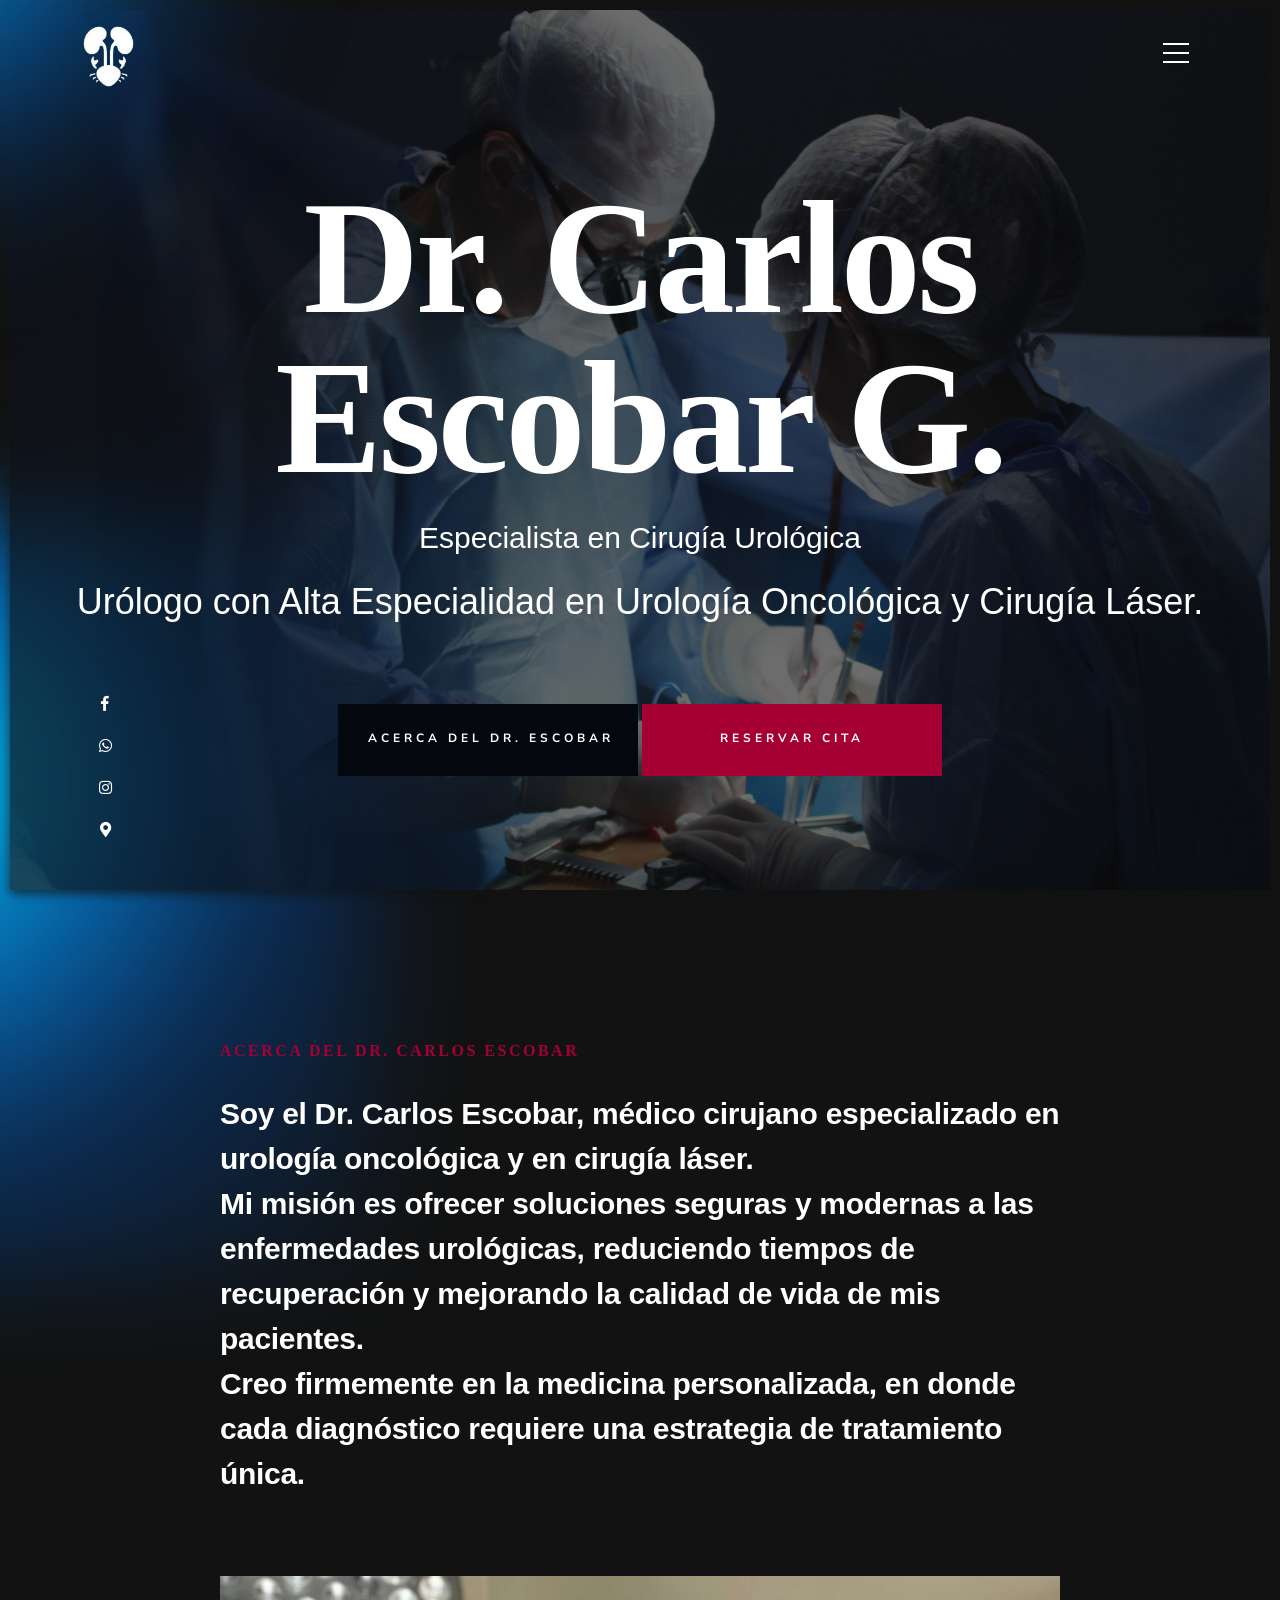
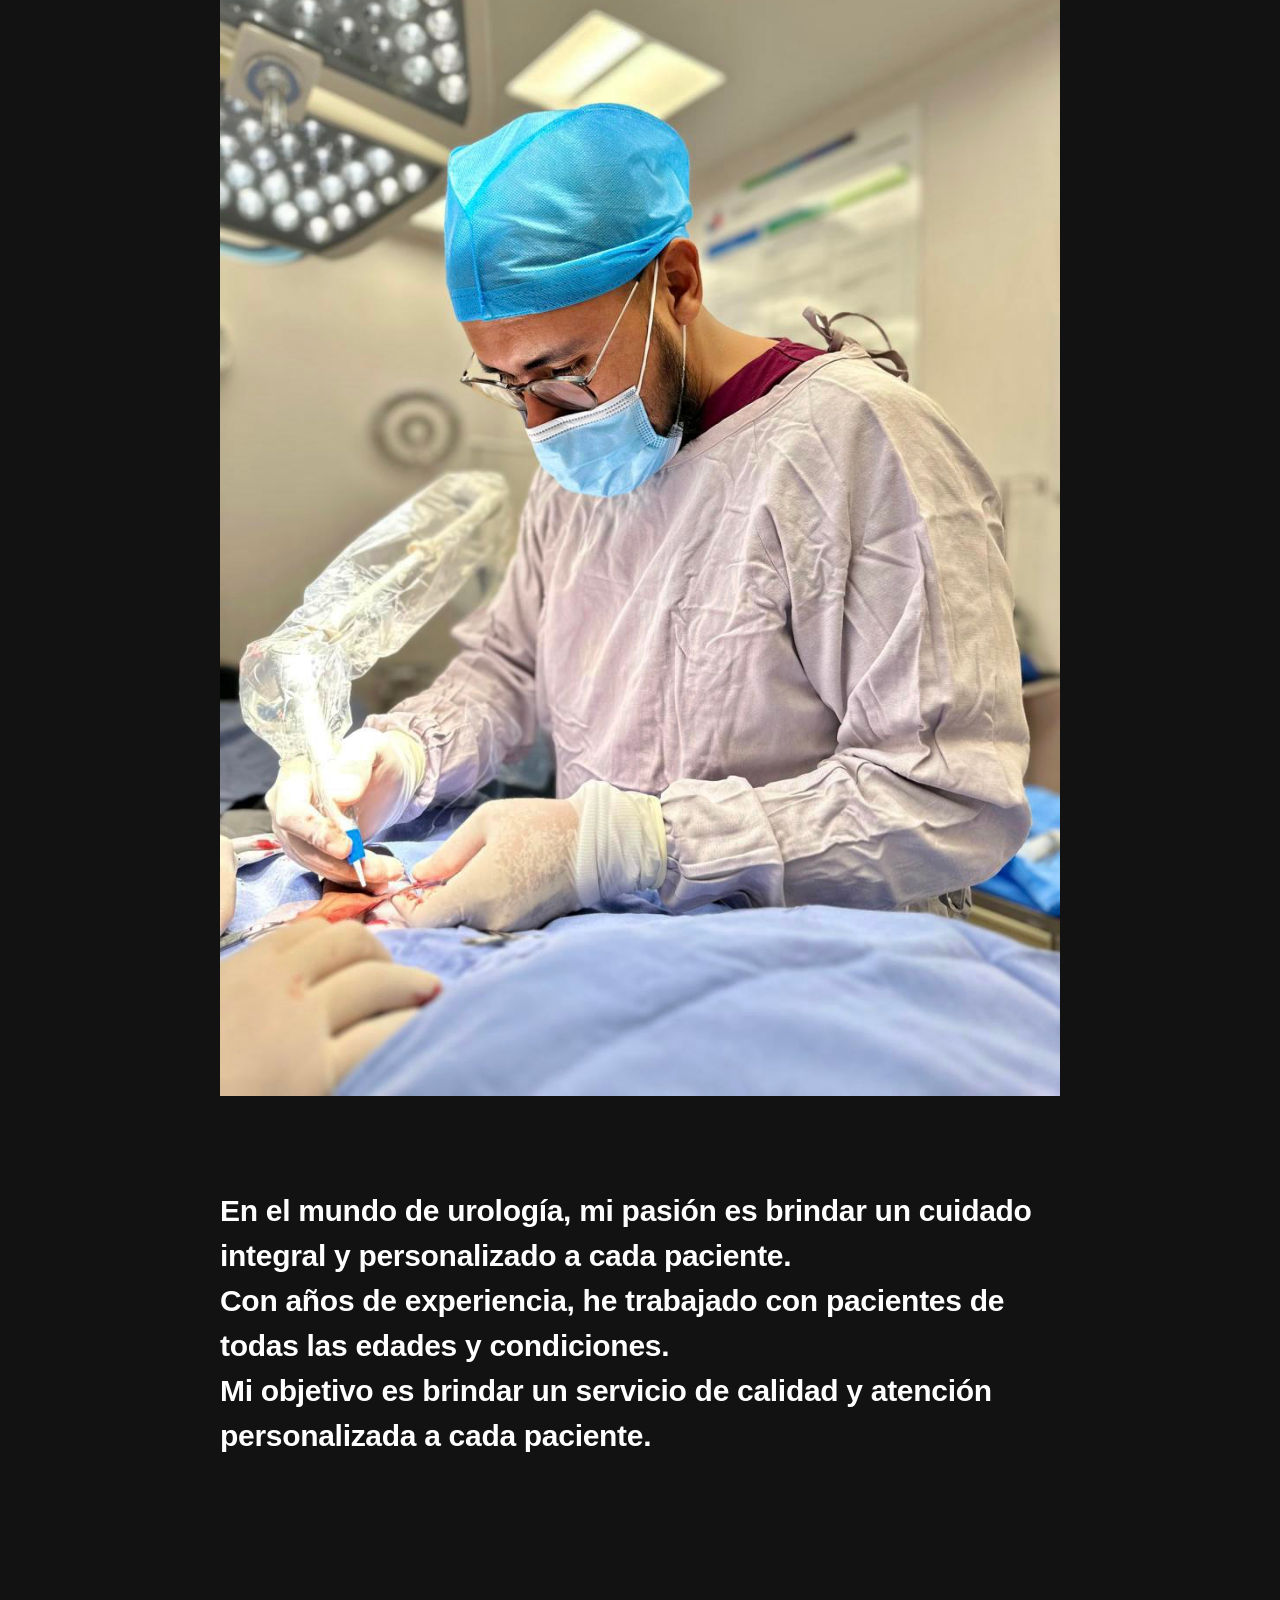
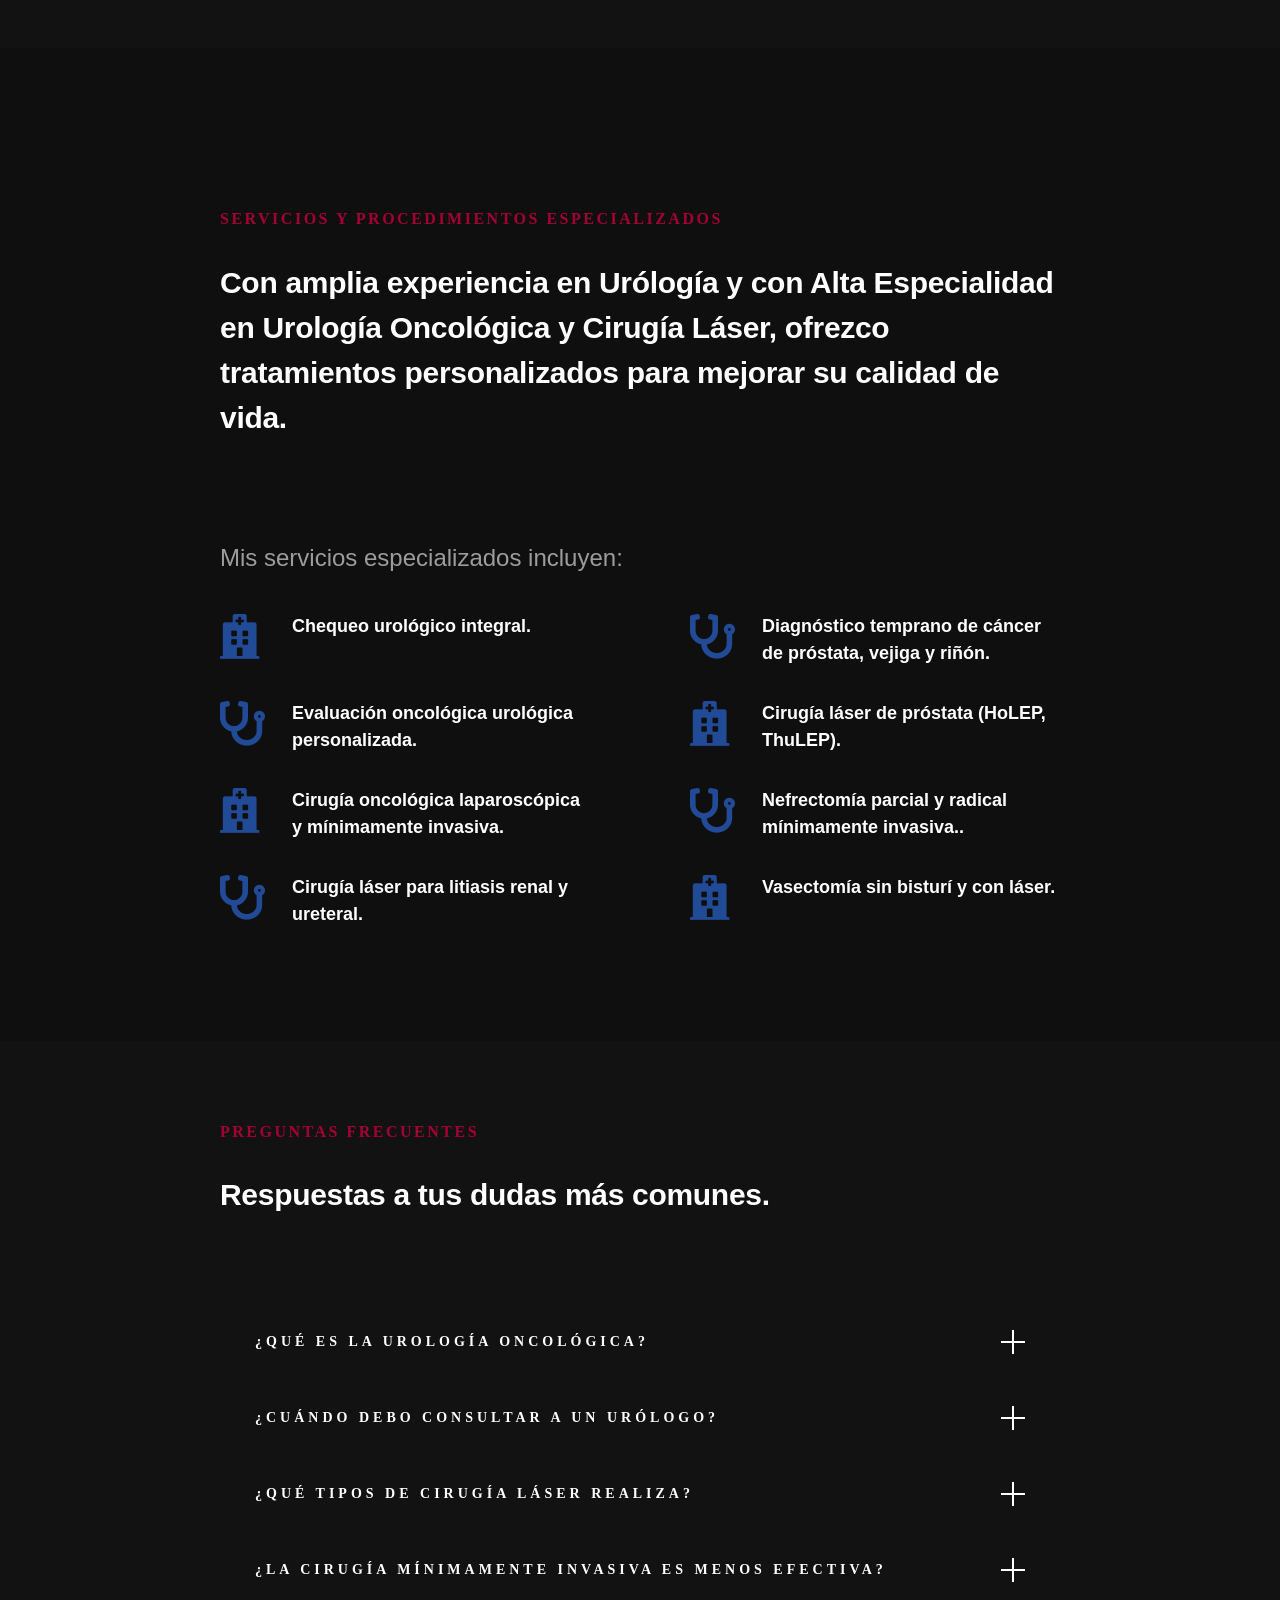
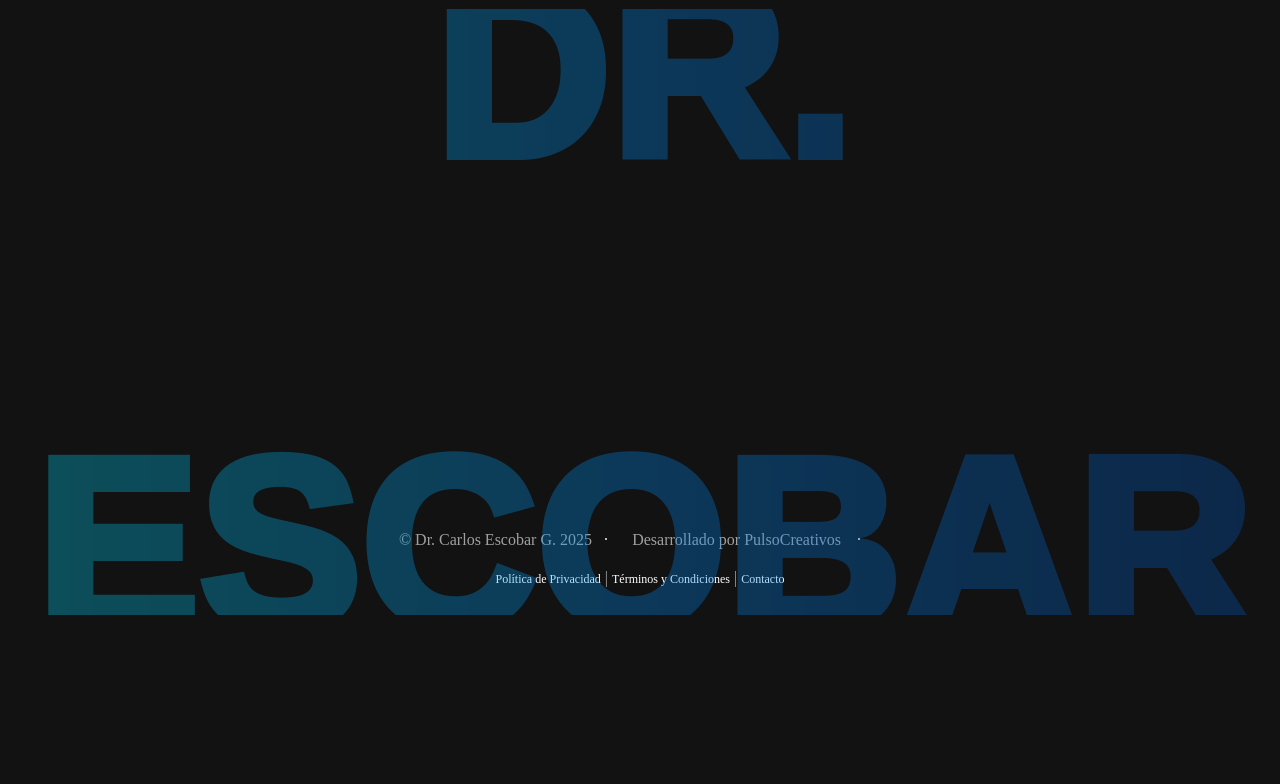
==== commit fb10242d: "mejorando" ====
--- a/index.html
+++ b/index.html
@@ -178,13 +178,13 @@
                 Dr. Carlos Escobar G.
                 </h1>
 
-                <h2>
+                <h2 style="font-family: 'Muller', sans-serif;">
                 Especialista en Cirugía Urológica
                 </h2>
 
-                <p class="home-content__text">
+                <h3 class="home-content__text">
                     Urólogo con Alta Especialidad en Urología Oncológica y Cirugía Láser.
-                </p>
+                </h3>
 
                 <div class="home-content__button">
                     <a href="about.html" class="btn btn--primary btn--large">
@@ -227,11 +227,11 @@
         <div class="row section-header bit-narrow" data-aos="fade-up">
             <div class="col-md-7">
                 <h3 class="subhead"> Acerca del Dr. Carlos Escobar</h3>
-                <h1 class="display-1">
+                <h9 class="display-1">
                     Soy el Dr. Carlos Escobar, médico cirujano especializado en urología oncológica y en cirugía láser. <br>
                     Mi misión es ofrecer soluciones seguras y modernas a las enfermedades urológicas, reduciendo tiempos de recuperación y mejorando la calidad de vida de mis pacientes.<br>
                     Creo firmemente en la medicina personalizada, en donde cada diagnóstico requiere una estrategia de tratamiento única.
-                </h1>
+                </h9>
             </div>
             <div class="col-md-5">
                 <div class="img-zoom-container">
@@ -242,7 +242,7 @@
 
         <div class="row bit-narrow" data-aos="fade-up">
             <div class="col-full">
-                <p class="lead">
+                <p class="display-1">
                     En el mundo de urología, mi pasión es brindar un cuidado integral y personalizado a cada paciente. <br>
                     Con años de experiencia, he trabajado con pacientes de todas las edades y condiciones.<br>
                     Mi objetivo es brindar un servicio de calidad y atención personalizada a cada paciente.<br>
--- a/css/main.css
+++ b/css/main.css
@@ -62,6 +62,12 @@
   font-size: 10px;
 }
 
+::selection {
+  color: white;        /* Color del texto seleccionado */
+  background: #00677f;    /* Color de fondo del texto seleccionado */
+}
+
+
 @media only screen and (max-width:400px) {
   html {
     font-size: 9.411764705882353px;
@@ -76,7 +82,7 @@
 
 body {
   background: var(--background-color, #121212);
-  font-family: "Nunito Sans", sans-serif;
+  font-family: "Sylfaen", serif;
   font-size: 1.7rem;
   font-style: normal;
   font-weight: normal;
@@ -112,8 +118,8 @@
  * # typography & general theme styles
  * 
  * ------------------------------------------------------------------- */
-h1, h2, h3, h4, h5, h6, .h1, .h2, .h3, .h4, .h5, .h6 {
-  font-family: "Nunito Sans", sans-serif;
+h1, h2, h3, h4, h5, .h1, .h2, .h3, .h4, .h5 {
+  font-family: "Muller", sans-serif;
   font-weight: 600;
   color: #FFFFFF;
   text-rendering: optimizeLegibility;
@@ -189,7 +195,7 @@
 }
 
 p.lead {
-  font-family: "Nunito Sans", sans-serif;
+  font-family: "Muller", sans-serif;
   font-weight: 300;
   font-size: 2.4rem;
   line-height: 1.625;
@@ -228,13 +234,13 @@
 
 em,
 i {
-  font-family: "Nunito Sans", sans-serif;
+  font-family: "Muller", sans-serif;
   font-style: italic;
 }
 
 strong,
 b {
-  font-family: "Nunito Sans", sans-serif;
+  font-family: "Sylfaen", serif;
   font-weight: 700;
 }
 
@@ -255,14 +261,14 @@
   line-height: 0px;
   margin: 0;
   color: rgba(255, 255, 255, 0.15);
-  font-family: arial, sans-serif;
+  font-family: "Muller", sans-serif;
   position: absolute;
   top: 3.6rem;
   left: 0;
 }
 
 blockquote p {
-  font-family: "Nunito Sans", sans-serif;
+  font-family: "Muller", sans-serif;
   padding: 0;
   font-size: 2.1rem;
   line-height: 1.857;
@@ -271,7 +277,7 @@
 
 blockquote cite {
   display: block;
-  font-family: "Nunito Sans", sans-serif;
+  font-family: "Sylfaen", serif;
   font-size: 1.4rem;
   font-style: normal;
   line-height: 1.5;
@@ -288,7 +294,7 @@
 }
 
 abbr {
-  font-family: "Nunito Sans", sans-serif;
+  font-family: "Sylfaen", serif;
   font-weight: 700;
   font-variant: small-caps;
   text-transform: lowercase;
@@ -970,7 +976,7 @@
 input[type="reset"].btn--primary,
 input[type="button"].btn--primary {
   background: #04080e;
-  border-color: #23272b;
+   
   color: #FFFFFF;
 }
 
@@ -984,8 +990,8 @@
 input[type="submit"].btn--primary:focus,
 input[type="reset"].btn--primary:focus,
 input[type="button"].btn--primary:focus {
-  background: #0f0f0f;
-  border-color: #23272b;
+  background: #04080e;
+   
 }
 
 /* button modifiers
@@ -1308,8 +1314,8 @@
   margin-left: -5px;
   border-right: 5px solid transparent;
   border-left: 5px solid transparent;
-  border-top: 5px solid #;
-  content: "";
+  border-top: 5px solid #214b97;
+   
 }
 
 .skill-bars li .percent5 {
@@ -1424,26 +1430,35 @@
  * ## display headings
  * ------------------------------------------------------------------- */
 .display-1 {
-  font-family: "Nunito", sans-serif;
+  font-family: "Muller", sans-serif;
   font-weight: 600;
-  font-size: 4rem;
+  font-size: 3rem;
   line-height: 1.5;
   letter-spacing: -0.03rem;
   margin-top: 0;
-  margin-bottom: 4.8rem;
+  
+  padding-bottom: 8rem;
+  color: #ffffff;
 }
 
 .subhead {
-  font-family: "Nunito", sans-serif;
+  font-family: "Sylfaen", serif;  
   font-weight: 600;
   font-size: 1.6rem;
   line-height: 1.333;
   text-transform: uppercase;
   letter-spacing: .25rem;
-  color: #214b97;
+  color: #a50034;
   margin-top: 8rem;
   margin-bottom: 3rem;
   position: relative;
+}
+
+.subhead .h9{
+ font-family: "muller", sans-serif;
+ font-size: 9rem;
+ line-height: 1.333;
+ color: #ee0e0e;
 }
 
 #contact .subhead {
@@ -1495,8 +1510,8 @@
   width: 89%;
   height: 97.5vh;
   opacity: .5;
-  border-right: 1px solid rgba(255, 255, 255, 0.1);
-  border-left: 1px solid rgba(255, 255, 255, 0.1);
+  border-right: 1px solid rgba(255, 255, 255, 0);
+  border-left: 1px solid rgba(255, 255, 255, 0);
   -webkit-transform: translate3d(-50%, 0, 0);
   -ms-transform: translate3d(-50%, 0, 0);
   transform: translate3d(-50%, 0, 0);
@@ -1506,7 +1521,7 @@
 .grid-overlay > div,
 .grid-overlay::before,
 .grid-overlay::after {
-  background-color: rgba(255, 255, 255, 0.1);
+  background-color: rgba(253, 0, 0, 0);
   position: absolute;
   top: 0;
   bottom: 0;
@@ -1553,7 +1568,7 @@
 .grid-overlay2 > div,
 .grid-overlay2::before,
 .grid-overlay2::after {
-  background-color: rgba(255, 255, 255, 0.1);
+  background-color: rgba(255, 255, 255, 0);
   position: absolute;
   top: 0;
   bottom: 0;
@@ -1795,7 +1810,7 @@
 
 .header-nav h3 {
   display: inline-block;
-  font-family: "Nunito Sans", sans-serif;
+  font-family: "Sylfaen", serif;  
   font-weight: 700;
   font-size: 12px;
   line-height: 1.25;
@@ -1838,7 +1853,7 @@
 }
 
 .header-nav__list {
-  font-family: "Nunito Sans", sans-serif;
+  font-family: "Sylfaen", serif;  
   font-weight: 600;
   font-size: 2.5rem;
   line-height: 1.286;
@@ -1862,7 +1877,7 @@
   display: block;
   content: counter(ctr, decimal-leading-zero) ".";
   counter-increment: ctr;
-  font-family: "Nunito Sans", sans-serif;
+  font-family: "Sylfaen", serif;  
   font-size: 11px;
   color: rgba(255, 255, 255, 0.25);
   -webkit-transition: all 0.5s ease-in-out;
@@ -1974,7 +1989,7 @@
   width: 48px;
   height: 45px;
   line-height: 45px;
-  font-family: "Nunito Sans", sans-serif;
+  font-family: "Sylfaen", serif;  
   font-weight: 600;
   font-size: 13px;
   text-transform: uppercase;
@@ -2172,7 +2187,7 @@
   left: 0;
   width: 100%;
   height: 100%;
-  background-color: #121212;
+  background-color: #121212e0;
   opacity: .7;
   z-index: 2;
   box-shadow: 0 4px 10px #121212;
@@ -2186,7 +2201,7 @@
   content: "";
   width: 50%;
   height: 100%;
-  background-color: rgba(0, 0, 0, 0.3);
+  background-color: rgba(233, 12, 12, 0);
   opacity: .5;
   z-index: 3;
   position: absolute;
@@ -2219,7 +2234,7 @@
 }
 
 .home-content h1 {
-  font-family: "Nunito Sans", sans-serif;
+  font-family: "Sylfaen", serif;  
   font-weight: 700;
   font-size: 10rem;
   line-height: 1;
@@ -2229,14 +2244,25 @@
   margin-bottom: 0;
 }
 
-.home-content h3 {
-  margin-top: 1.2rem;
-  font-family: "Nunito Sans", sans-serif;
+
+.home-content h2 {
+  margin-top: 2rem;
+  font-family: "Muller", sans-serif;
   font-weight: 300;
-  font-size: 3.8rem;
+  font-size: 3rem;
   line-height: 1.342;
   font-style: normal;
-  color: #9c9c9c;
+  color: #ffffff;
+}
+
+.home-content h3 {
+  margin-top: 2rem;
+  font-family: "Muller", sans-serif;
+  font-weight: 50;
+  font-size: 2.5rem;
+  line-height: 1.342;
+  font-style: normal;
+  color: #ffffff;
 }
 
 .home-content__main {
@@ -2273,14 +2299,14 @@
 }
 
 .home-content__button .btn:not(.btn--primary) {
-  background-color: #214b97;
+  background-color: #a50034;
   
   color: #FFFFFF;
 }
 
 .home-content__button .btn:not(.btn--primary):hover,
 .home-content__button .btn:not(.btn--primary):focus {
-  background-color: #23272b;
+  background-color: #a50034a8;
   
 }
 
@@ -2300,7 +2326,7 @@
 }
 
 .home-content__scroll .scroll-link {
-  font-family: "Nunito Sans", sans-serif;
+  font-family: "Sylfaen", serif;  
   font-weight: 600;
   font-size: 1.2rem;
   text-transform: uppercase;
@@ -2332,7 +2358,7 @@
  * ------------------------------------------------------------------- */
 .home-social {
   list-style: none;
-  font-family: "Nunito Sans", sans-serif;
+  font-family: "Sylfaen", serif;  
   margin: 0;
   position: absolute;
   bottom: 3.6rem;
@@ -2378,7 +2404,7 @@
 }
 
 .home-social span {
-  background-color: #000000;
+  background-color: #00677f;
   color: #FFFFFF;
   font-size: 1.2rem;
   line-height: 30px;
@@ -2404,7 +2430,7 @@
   height: 0;
   border-top: 6px solid transparent;
   border-bottom: 6px solid transparent;
-  border-right: 6px solid #000000;
+  border-right: 6px solid #00677f;
   position: absolute;
   top: 50%;
   left: -6px;
@@ -2829,7 +2855,7 @@
   content: counter(ctr);
   counter-increment: ctr;
   display: block;
-  font-family: "Nunito Sans", sans-serif;
+  font-family: "Sylfaen", serif;  
   font-size: 2.1rem;
   font-weight: 700;
   text-align: center;
@@ -3018,7 +3044,7 @@
   padding-top: 8rem;
   padding-bottom: 8rem;
   position: relative;
-  background-image: linear-gradient(to top, rgba(0, 90, 200, 0.1) 0%, transparent 70%); /* Degradado en la parte inferior */
+  background-zoom: linear-gradient(to top, #00677f 0%, transparent 98%); /* Degradado en la parte inferior */
   background-size: 100% 100%; /* Asegura que el degradado cubra todo el fondo */
   background-position: center bottom; /* Centra el degradado en la parte inferior */
   background-repeat: no-repeat;
@@ -3285,7 +3311,7 @@
 
 .item-folio__thumb a::after {
   content: "...";
-  font-family: georgia, serif;
+  font-family: "Sylfaen", serif;  
   font-size: 2.7rem;
   display: block;
   height: 30px;
@@ -3324,7 +3350,7 @@
 }
 
 .item-folio__title {
-  font-family: "Nunito Sans", sans-serif;
+  font-family: "Sylfaen", serif;  
   font-size: 1.4rem;
   font-weight: 700;
   line-height: 1.286;
@@ -3336,7 +3362,7 @@
 
 .item-folio__cat {
   color: rgba(255, 255, 255, 0.5);
-  font-family: "Nunito Sans", sans-serif;
+  font-family: "Sylfaen", serif;  
   font-size: 1.4rem;
   font-weight: 300;
   line-height: 1.714;
@@ -3825,7 +3851,7 @@
   max-width: 1200px;
   margin: 0 auto;
   text-align: left;
-  font-size: ;
+  
 }
 
 .footer-section {
@@ -3870,7 +3896,7 @@
   
   font-size: 19vw; /* Tamaño de fuente muy grande y responsivo */
   font-weight: 1000; /* Ajustado para una fuente más ancha */
-  font-family: 'Impact', sans-serif; /* Cambiado a fuente Impact */
+  font-family: 'Impact', sans-serif;  
   text-transform: uppercase;
   display: flex;
   align-items: center;
@@ -4227,7 +4253,7 @@
   cursor: pointer;
   text-align: left;
   transition: background-color var(--transition-speed) ease;
-  font-family: inherit;
+  font-family: "Sylfaen", serif;  
 }
 
 .accordion-item button:hover {
@@ -4398,6 +4424,8 @@
 
 .img-zoom-container img {
     transition: transform 0.3s ease; /* Suaviza la transición del zoom */
+    padding-top: 8rem;
+    padding-bottom: 8rem;
 }
 
 .img-zoom-container img:hover {
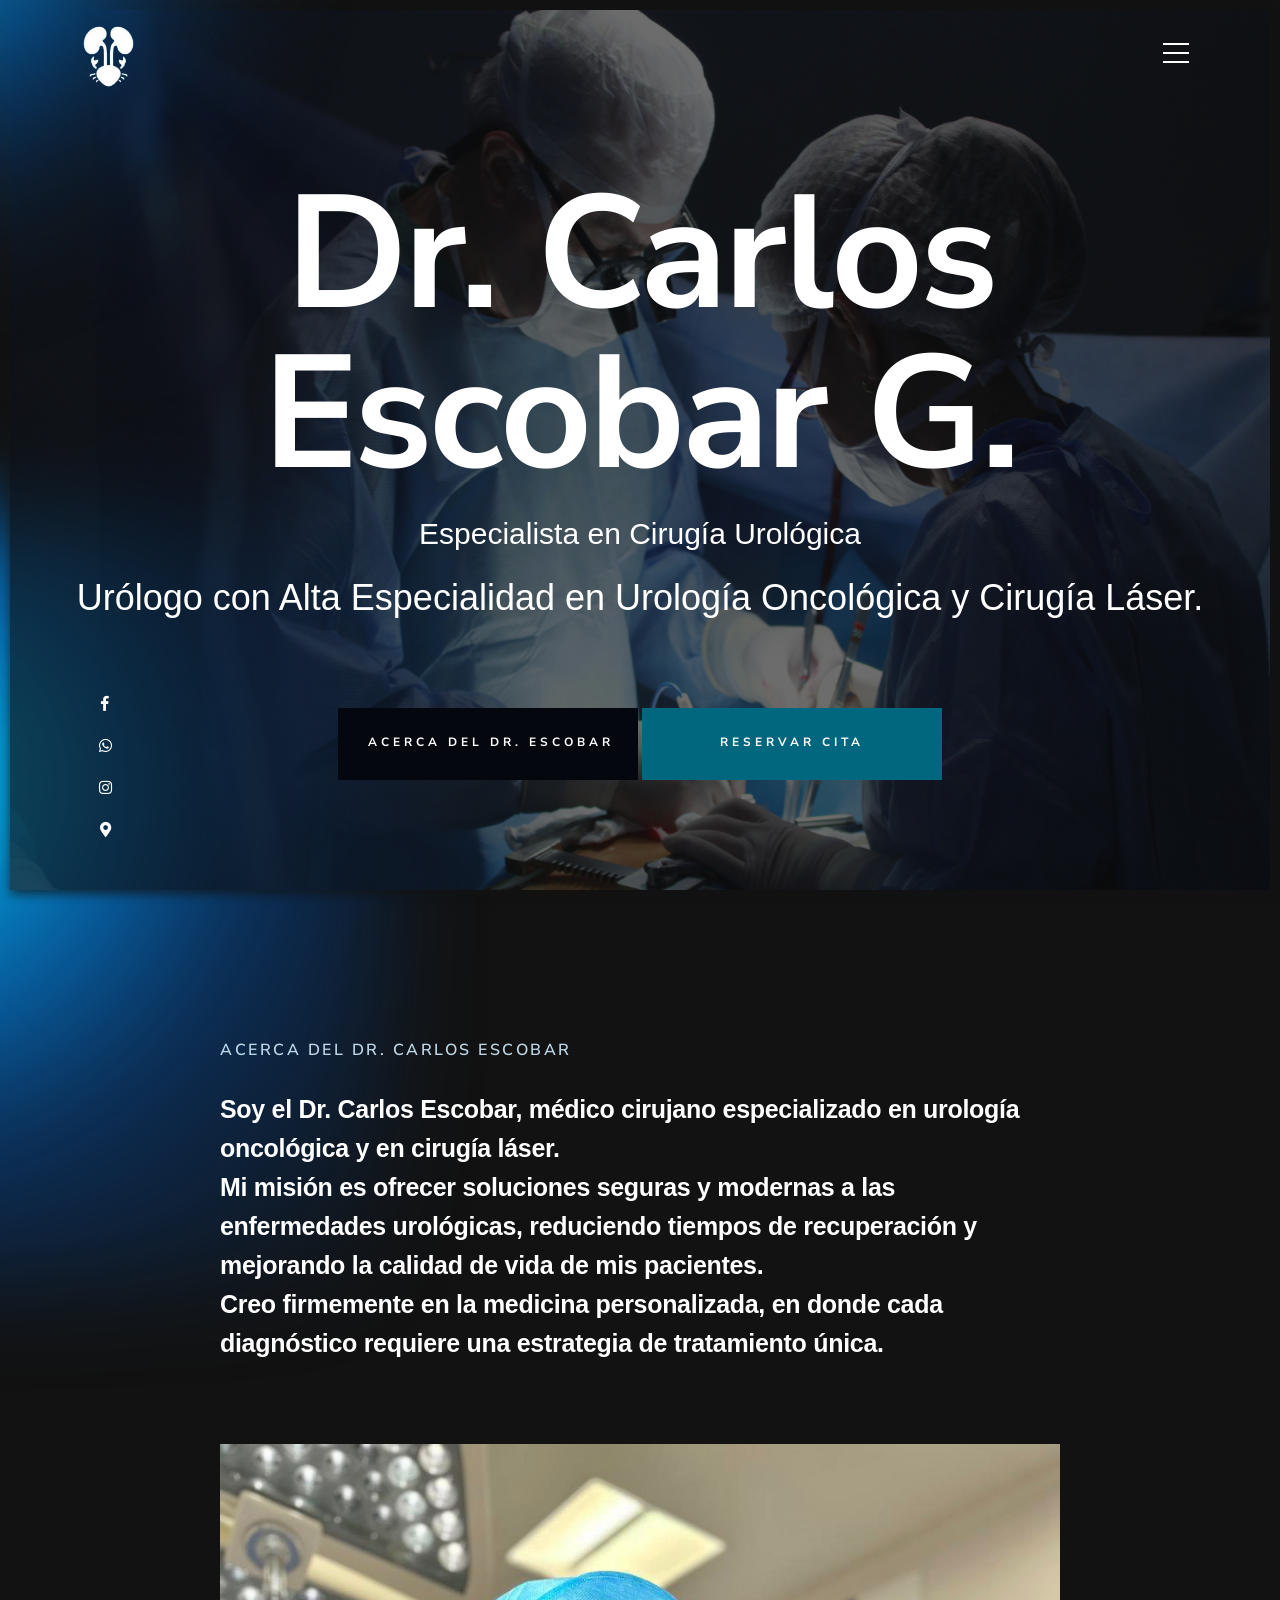
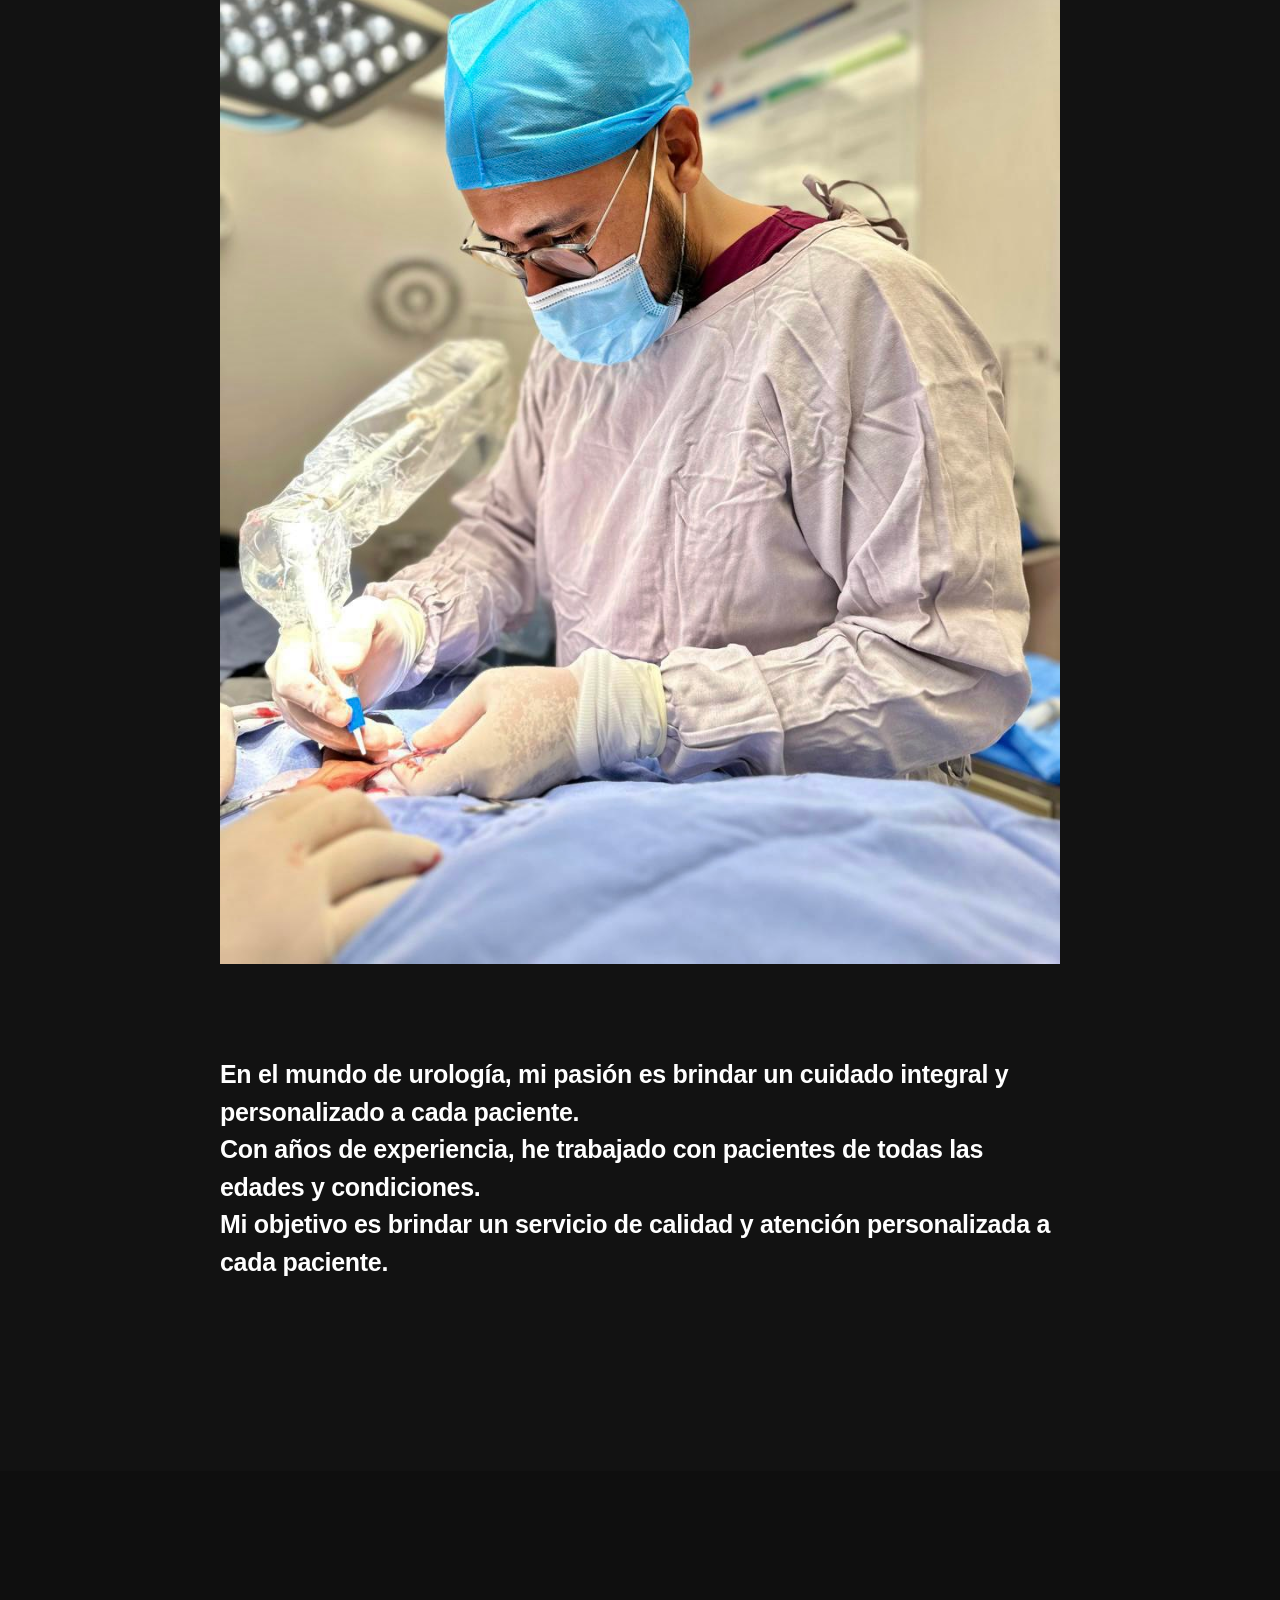
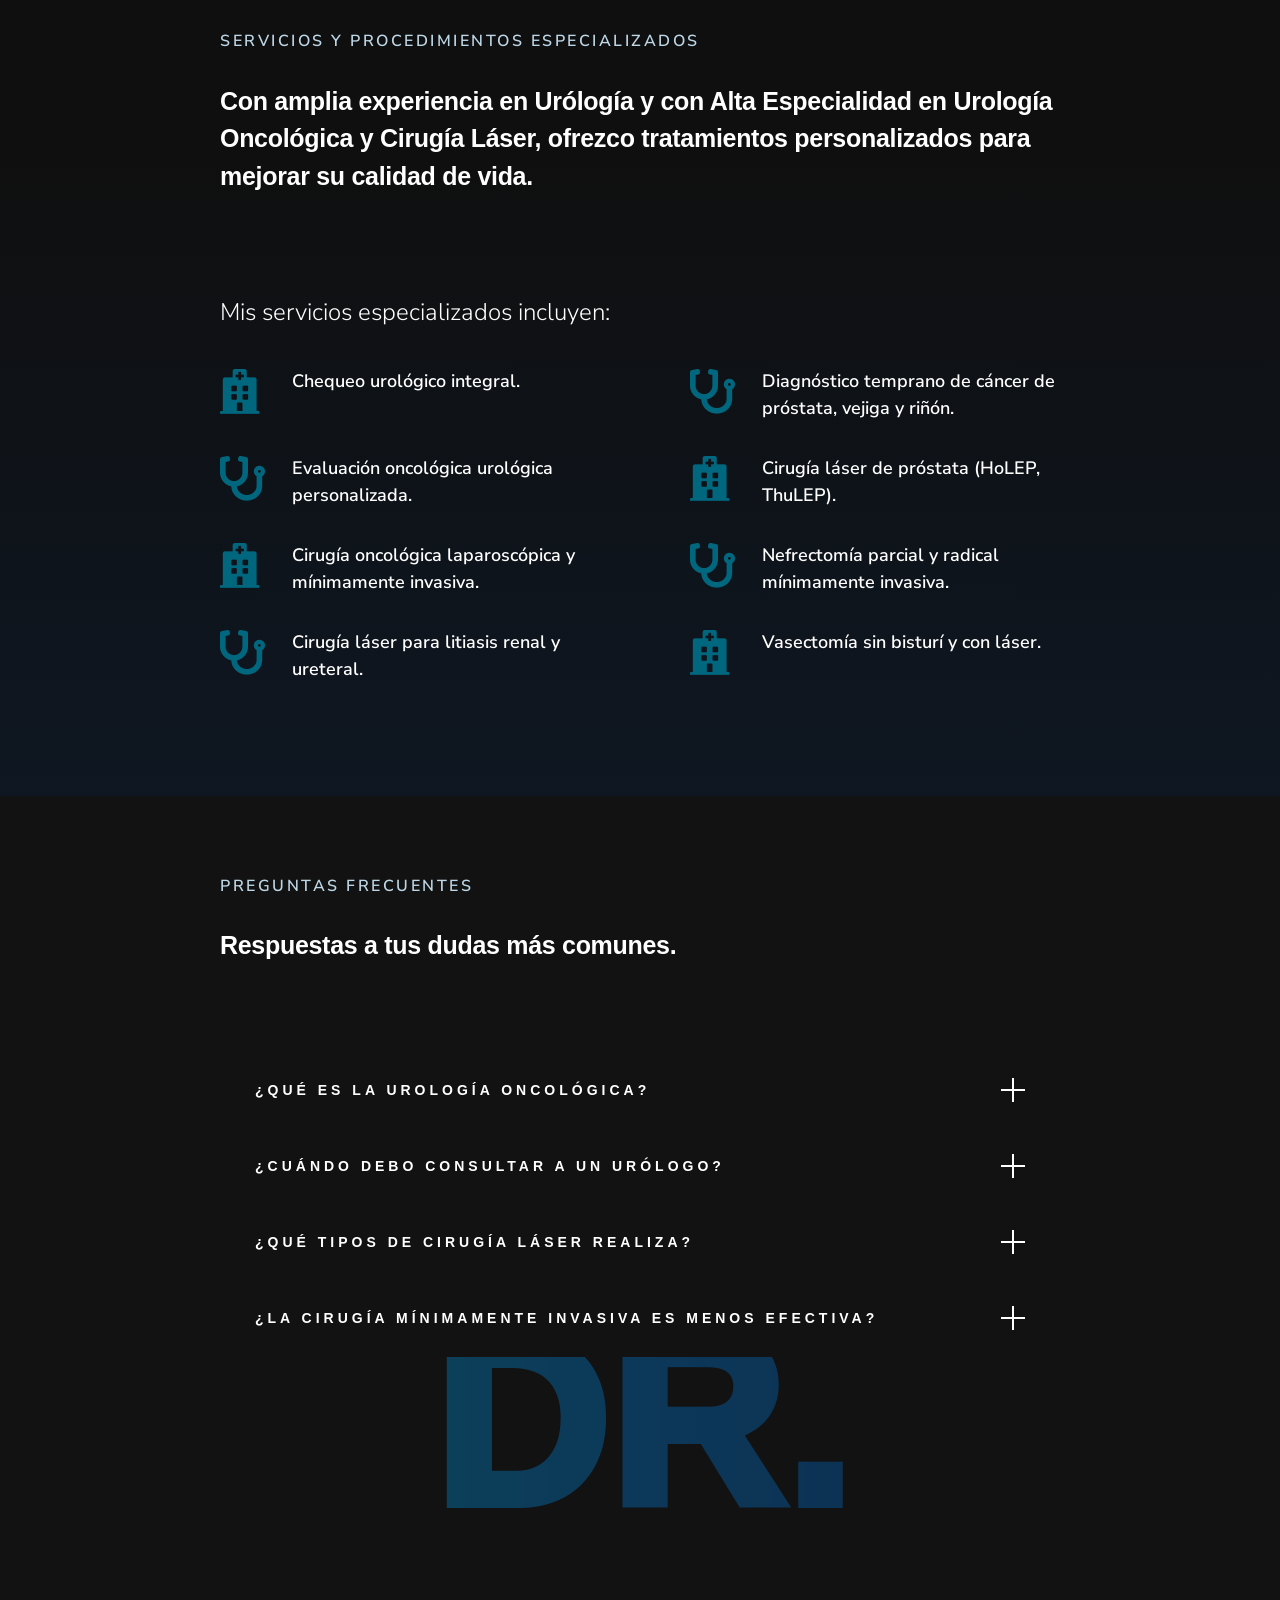
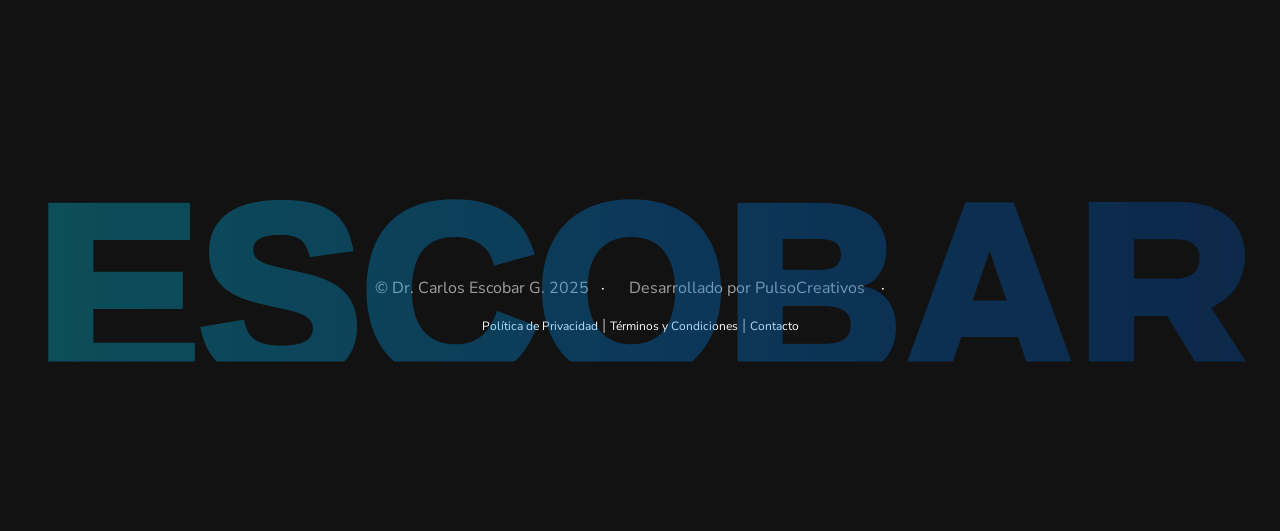
==== commit 7ea7f509: "serv" ====
--- a/index.html
+++ b/index.html
@@ -183,7 +183,13 @@
                 </h2>
 
                 <h3 class="home-content__text">
-                    Urólogo con Alta Especialidad en Urología Oncológica y Cirugía Láser.
+                    <div class="fade-container">
+                        <span class="fade-text active" id="text1">Urólogo con Alta Especialidad en Urología Oncológica y Cirugía Láser.</span>
+                        <span class="fade-text" id="text2">Especialista en tratamiento de cáncer urológico con <br>tecnología láser holmium [ HoLEP ] de última generación.</span>
+                        <span class="fade-text" id="text3">Pionero en técnicas quirúrgicas mínimamente invasivas para patologías urológicas.</span>
+                        <span class="fade-text" id="text4">Experto en el manejo integral de la litiasis urinaria con tecnología láser.</span>
+                        <span class="fade-text" id="text5">Dedicado a la salud masculina, ofreciendo soluciones avanzadas y personalizadas.</span>
+                    </div>
                 </h3>
 
                 <div class="home-content__button">
@@ -336,7 +342,7 @@
                     <i class="fas fa-stethoscope"></i>
                 </div>
                 <div class="item-service__text">
-                    <h3 class="item-title">Nefrectomía parcial y radical mínimamente invasiva..</h3>
+                    <h3 class="item-title">Nefrectomía parcial y radical mínimamente invasiva.</h3>
                      
                 </div>
             </div>
@@ -451,6 +457,29 @@
                 text-align: center;
             }
         }
+        
+        /* Estilos para el efecto de desvanecimiento */
+        .fade-text {
+            opacity: 0;
+            transition: opacity 1.5s ease-in-out;
+            position: absolute;
+            width: 100%;
+            left: 50%;
+            transform: translateX(-50%);
+        }
+        
+        .fade-text.active {
+            opacity: 1;
+        }
+        
+        /* Contenedor para mantener el espacio */
+        .fade-container {
+            position: relative;
+            height: 1.2em;
+            display: inline-block;
+            width: 100%;
+            text-align: center;
+        }
     </style>
 
    
@@ -475,5 +504,32 @@
     
     <!-- WhatsApp Floating Button -->
     
+    <script>
+        // Efecto de desvanecimiento automático para el texto
+        function initTextFade() {
+            const texts = [
+                document.getElementById('text1'),
+                document.getElementById('text2'),
+                document.getElementById('text3'),
+                document.getElementById('text4'),
+                document.getElementById('text5')
+            ];
+            
+            if (texts.some(text => !text)) return;
+            
+            let currentIndex = 0;
+            
+            setInterval(() => {
+                texts[currentIndex].classList.remove('active');
+                currentIndex = (currentIndex + 1) % texts.length;
+                setTimeout(() => {
+                    texts[currentIndex].classList.add('active');
+                }, 1500); // Esperar a que termine el fade out
+            }, 5000); // Cambiar cada 5 segundos
+        }
+        
+        // Iniciar cuando el DOM esté listo
+        document.addEventListener('DOMContentLoaded', initTextFade);
+    </script>
 
 </body>
--- a/css/main.css
+++ b/css/main.css
@@ -63,8 +63,8 @@
 }
 
 ::selection {
-  color: white;        /* Color del texto seleccionado */
-  background: #00677f;    /* Color de fondo del texto seleccionado */
+  color: rgb(10, 10, 10);        /* Color del texto seleccionado */
+  background: #bdd6e6;    /* Color de fondo del texto seleccionado */
 }
 
 
@@ -82,7 +82,7 @@
 
 body {
   background: var(--background-color, #121212);
-  font-family: "Sylfaen", serif;
+  font-family: "Nunito Sans", sans-serif;
   font-size: 1.7rem;
   font-style: normal;
   font-weight: normal;
@@ -119,7 +119,7 @@
  * 
  * ------------------------------------------------------------------- */
 h1, h2, h3, h4, h5, .h1, .h2, .h3, .h4, .h5 {
-  font-family: "Muller", sans-serif;
+  font-family: "Nunito Sans", sans-serif;
   font-weight: 600;
   color: #FFFFFF;
   text-rendering: optimizeLegibility;
@@ -195,12 +195,12 @@
 }
 
 p.lead {
-  font-family: "Muller", sans-serif;
+  font-family: "Nunito Sans", sans-serif;
   font-weight: 300;
   font-size: 2.4rem;
   line-height: 1.625;
   margin-bottom: 3.6rem;
-  color: #9c9c9c;
+  color: #ffffff;
 }
 
 @media only screen and (max-width:1200px) {
@@ -234,13 +234,13 @@
 
 em,
 i {
-  font-family: "Muller", sans-serif;
+  font-family: "Nunito Sans", sans-serif;
   font-style: italic;
 }
 
 strong,
 b {
-  font-family: "Sylfaen", serif;
+  font-family: "Nunito Sans", sans-serif;
   font-weight: 700;
 }
 
@@ -261,7 +261,7 @@
   line-height: 0px;
   margin: 0;
   color: rgba(255, 255, 255, 0.15);
-  font-family: "Muller", sans-serif;
+  font-family: "Nunito Sans", sans-serif;
   position: absolute;
   top: 3.6rem;
   left: 0;
@@ -277,7 +277,7 @@
 
 blockquote cite {
   display: block;
-  font-family: "Sylfaen", serif;
+  font-family: "Nunito Sans", sans-serif;
   font-size: 1.4rem;
   font-style: normal;
   line-height: 1.5;
@@ -294,7 +294,7 @@
 }
 
 abbr {
-  font-family: "Sylfaen", serif;
+  font-family: "Nunito Sans", sans-serif;
   font-weight: 700;
   font-variant: small-caps;
   text-transform: lowercase;
@@ -1432,7 +1432,7 @@
 .display-1 {
   font-family: "Muller", sans-serif;
   font-weight: 600;
-  font-size: 3rem;
+  font-size: 2.5rem;
   line-height: 1.5;
   letter-spacing: -0.03rem;
   margin-top: 0;
@@ -1442,13 +1442,13 @@
 }
 
 .subhead {
-  font-family: "Sylfaen", serif;  
+  font-family: "Nunito Sans", sans-serif;
   font-weight: 600;
   font-size: 1.6rem;
   line-height: 1.333;
   text-transform: uppercase;
   letter-spacing: .25rem;
-  color: #a50034;
+  color: #bdd6e6;
   margin-top: 8rem;
   margin-bottom: 3rem;
   position: relative;
@@ -1810,7 +1810,7 @@
 
 .header-nav h3 {
   display: inline-block;
-  font-family: "Sylfaen", serif;  
+  font-family: "Nunito Sans", sans-serif;  
   font-weight: 700;
   font-size: 12px;
   line-height: 1.25;
@@ -1853,7 +1853,7 @@
 }
 
 .header-nav__list {
-  font-family: "Sylfaen", serif;  
+  font-family: "Nunito Sans", sans-serif;
   font-weight: 600;
   font-size: 2.5rem;
   line-height: 1.286;
@@ -1877,7 +1877,7 @@
   display: block;
   content: counter(ctr, decimal-leading-zero) ".";
   counter-increment: ctr;
-  font-family: "Sylfaen", serif;  
+  font-family: "Muller", sans-serif;
   font-size: 11px;
   color: rgba(255, 255, 255, 0.25);
   -webkit-transition: all 0.5s ease-in-out;
@@ -1989,7 +1989,7 @@
   width: 48px;
   height: 45px;
   line-height: 45px;
-  font-family: "Sylfaen", serif;  
+  font-family: "Muller", sans-serif;
   font-weight: 600;
   font-size: 13px;
   text-transform: uppercase;
@@ -2234,7 +2234,7 @@
 }
 
 .home-content h1 {
-  font-family: "Sylfaen", serif;  
+  font-family: "Nunito Sans", sans-serif;
   font-weight: 700;
   font-size: 10rem;
   line-height: 1;
@@ -2299,14 +2299,14 @@
 }
 
 .home-content__button .btn:not(.btn--primary) {
-  background-color: #a50034;
+  background-color: #00677f;
   
   color: #FFFFFF;
 }
 
 .home-content__button .btn:not(.btn--primary):hover,
 .home-content__button .btn:not(.btn--primary):focus {
-  background-color: #a50034a8;
+  background-color: #00677fa8;
   
 }
 
@@ -2326,7 +2326,7 @@
 }
 
 .home-content__scroll .scroll-link {
-  font-family: "Sylfaen", serif;  
+  font-family: "Muller", sans-serif;
   font-weight: 600;
   font-size: 1.2rem;
   text-transform: uppercase;
@@ -2358,7 +2358,7 @@
  * ------------------------------------------------------------------- */
 .home-social {
   list-style: none;
-  font-family: "Sylfaen", serif;  
+  font-family: "Muller", sans-serif; 
   margin: 0;
   position: absolute;
   bottom: 3.6rem;
@@ -2855,7 +2855,7 @@
   content: counter(ctr);
   counter-increment: ctr;
   display: block;
-  font-family: "Sylfaen", serif;  
+  font-family: "Muller", sans-serif;
   font-size: 2.1rem;
   font-weight: 700;
   text-align: center;
@@ -3044,7 +3044,7 @@
   padding-top: 8rem;
   padding-bottom: 8rem;
   position: relative;
-  background-zoom: linear-gradient(to top, #00677f 0%, transparent 98%); /* Degradado en la parte inferior */
+  background-image: linear-gradient(to top, rgba(0, 90, 200, 0.1) 0%, transparent 70%);
   background-size: 100% 100%; /* Asegura que el degradado cubra todo el fondo */
   background-position: center bottom; /* Centra el degradado en la parte inferior */
   background-repeat: no-repeat;
@@ -3081,7 +3081,7 @@
 
 .item-service__icon {
   float: left;
-  color: #214b97;
+  color: #fff5ef;
   font-size: 4rem;
   margin-top: -1.8rem;
 }
@@ -3127,7 +3127,7 @@
 
 .item-service__icon {
   float: left;
-  color: #214b97;
+  color: #00677f;
   font-size: 4.5rem;
   margin-top: -1.8rem;
 }
@@ -3311,7 +3311,7 @@
 
 .item-folio__thumb a::after {
   content: "...";
-  font-family: "Sylfaen", serif;  
+  font-family: "Muller", sans-serif;
   font-size: 2.7rem;
   display: block;
   height: 30px;
@@ -3350,7 +3350,7 @@
 }
 
 .item-folio__title {
-  font-family: "Sylfaen", serif;  
+  font-family: "Muller", sans-serif;
   font-size: 1.4rem;
   font-weight: 700;
   line-height: 1.286;
@@ -3362,7 +3362,7 @@
 
 .item-folio__cat {
   color: rgba(255, 255, 255, 0.5);
-  font-family: "Sylfaen", serif;  
+  font-family: "Muller", sans-serif; 
   font-size: 1.4rem;
   font-weight: 300;
   line-height: 1.714;
@@ -4253,7 +4253,7 @@
   cursor: pointer;
   text-align: left;
   transition: background-color var(--transition-speed) ease;
-  font-family: "Sylfaen", serif;  
+  font-family: "Muller", sans-serif;
 }
 
 .accordion-item button:hover {
